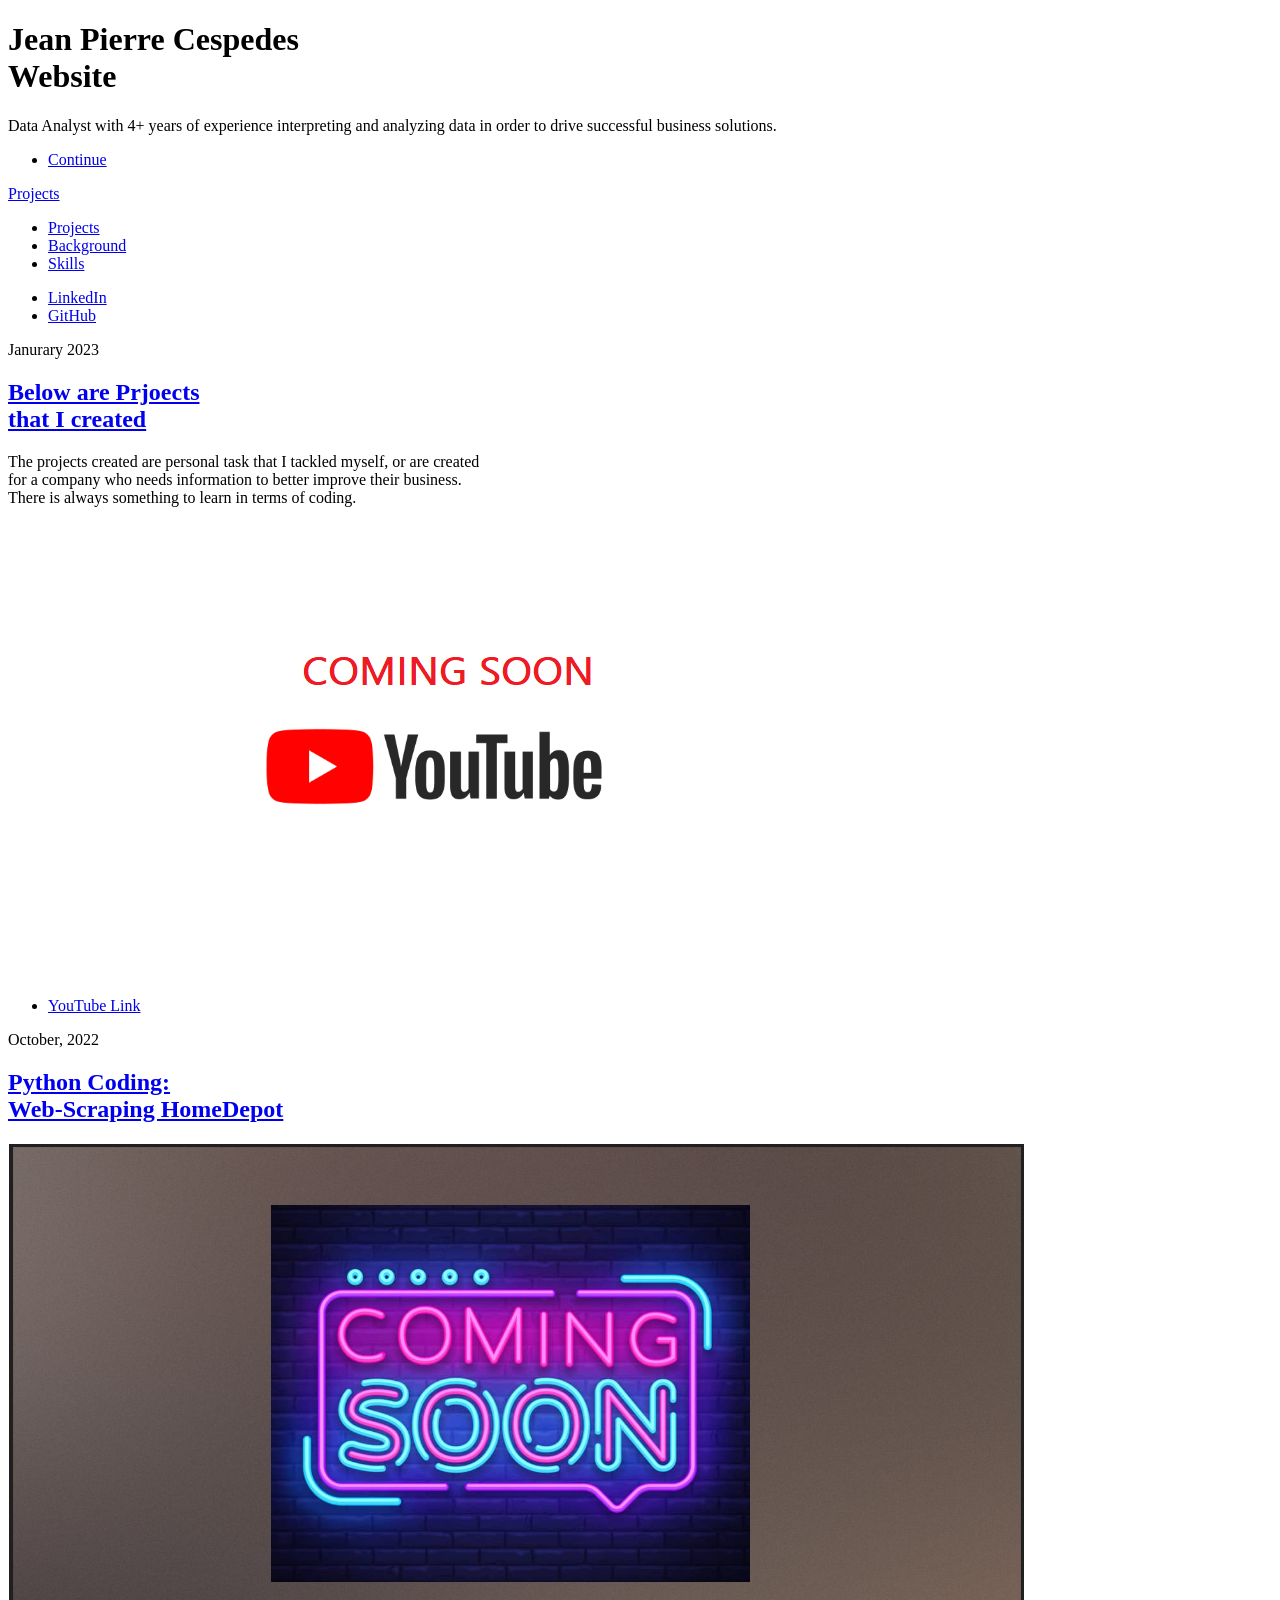
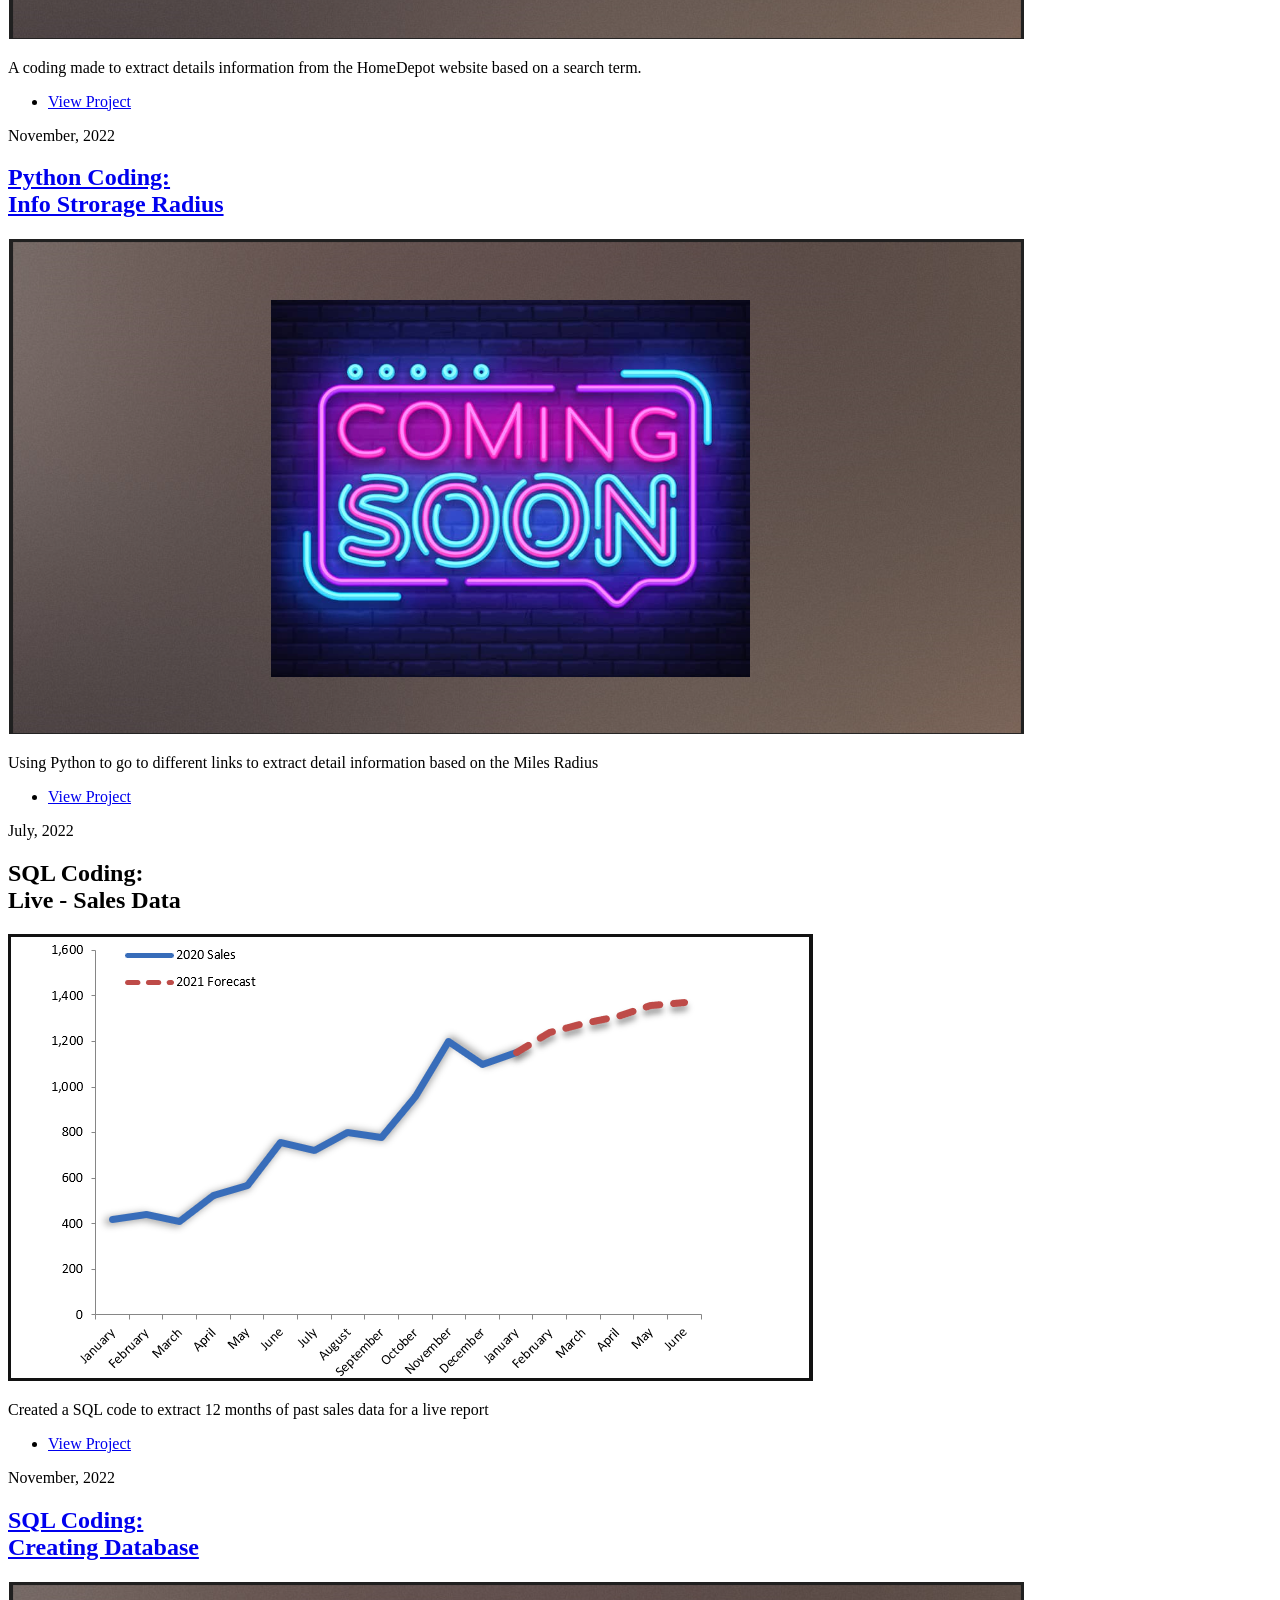
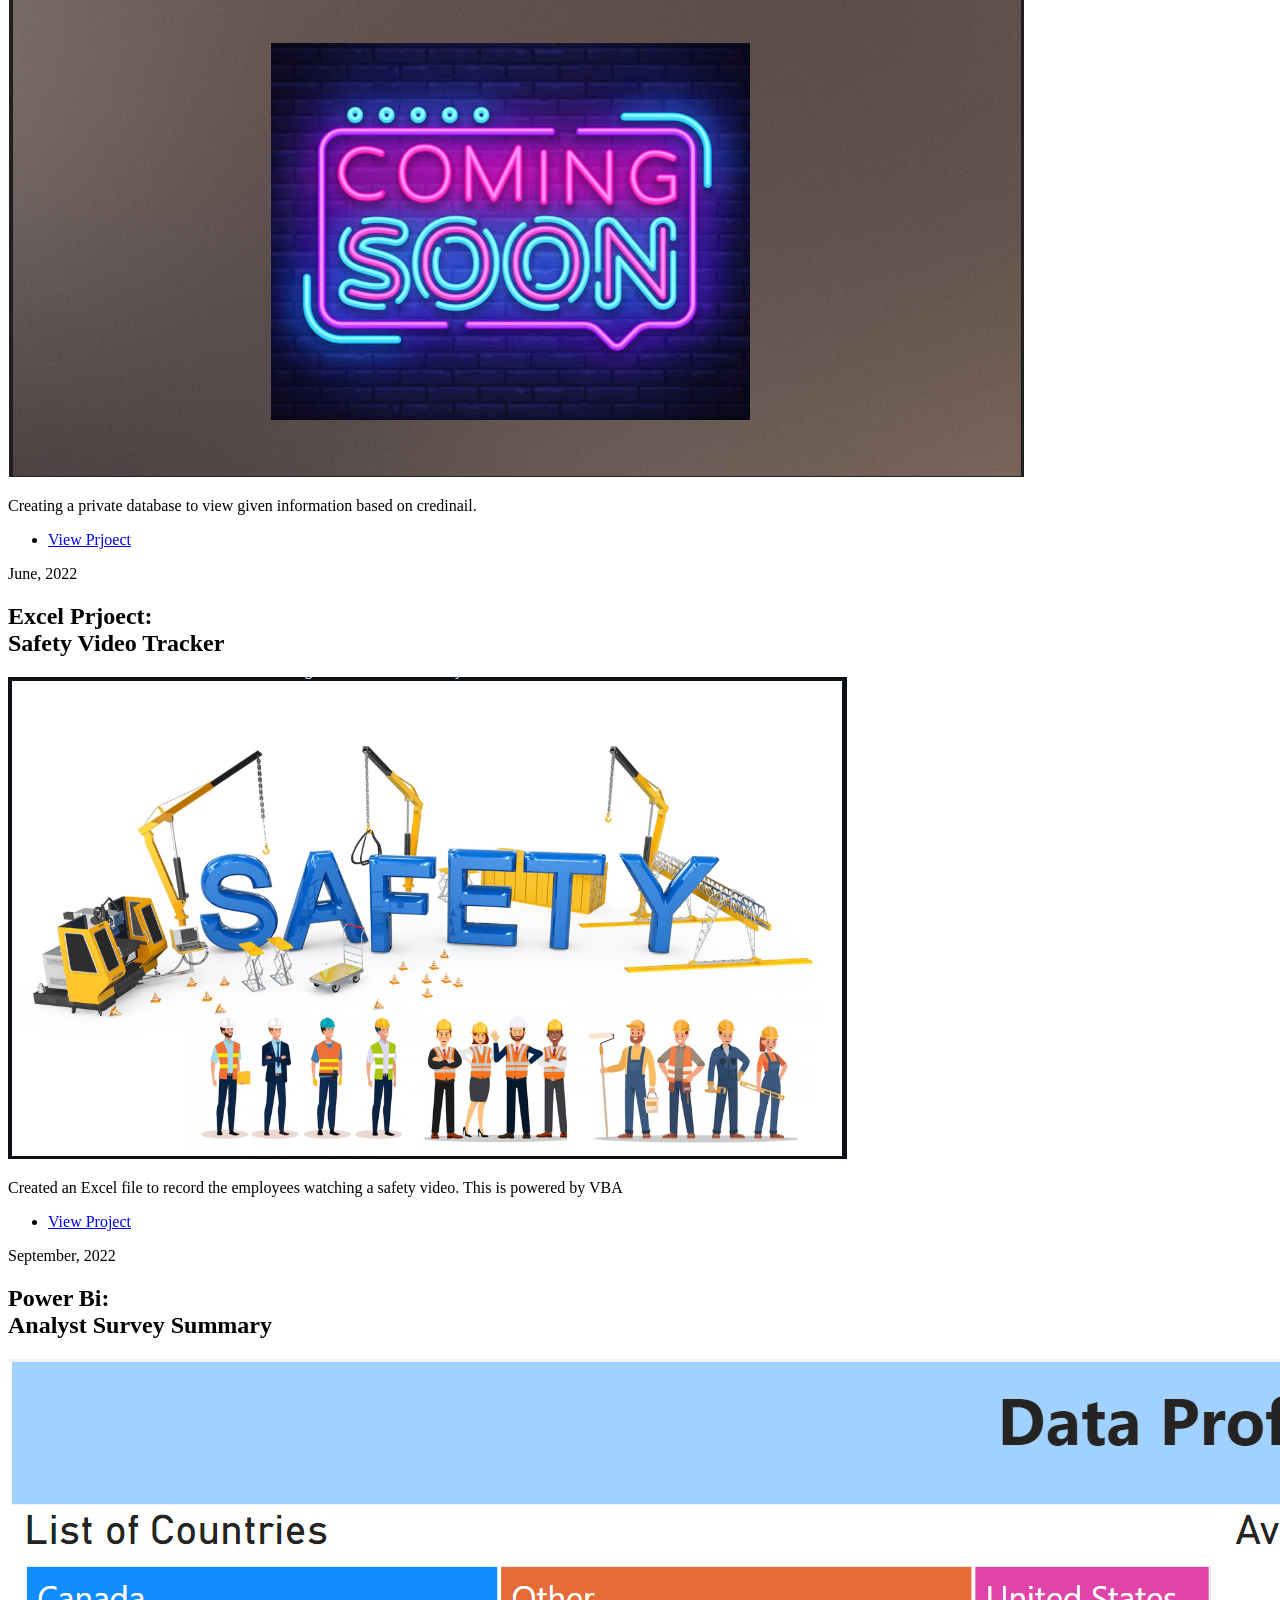
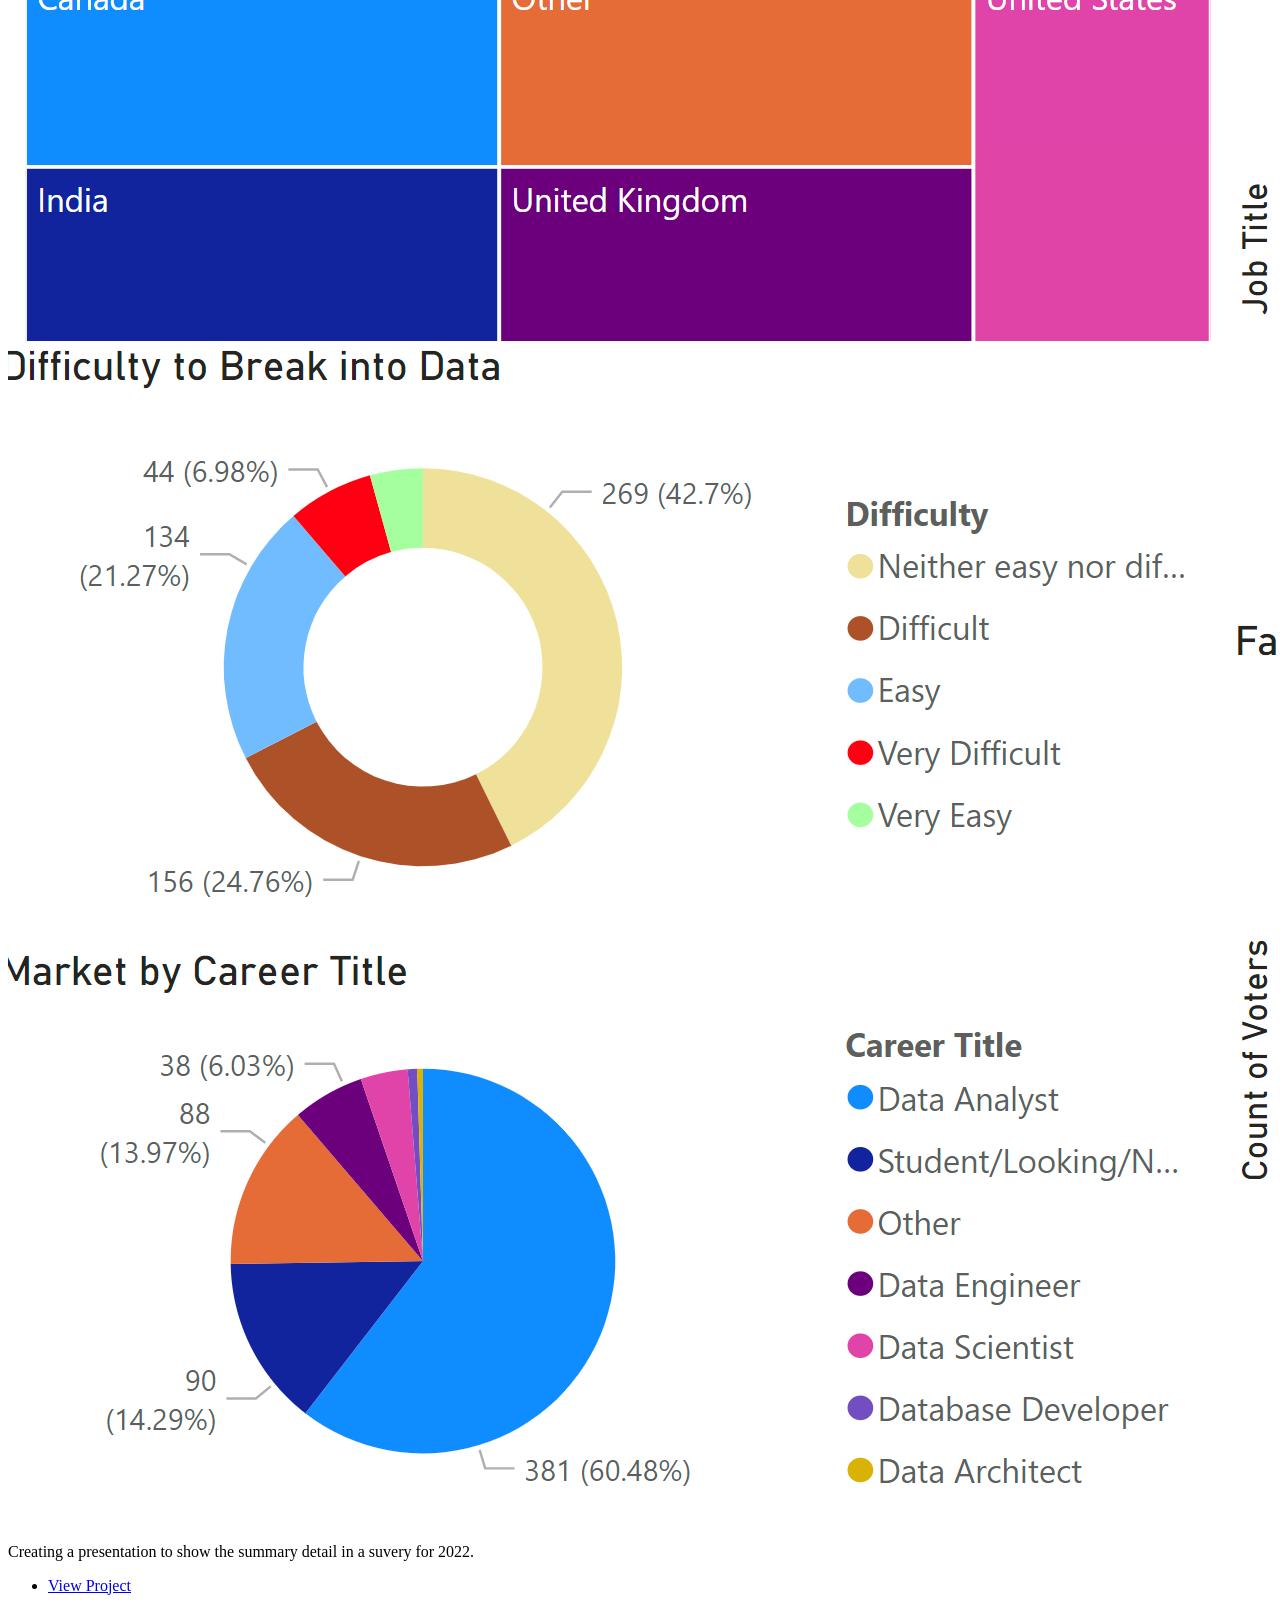
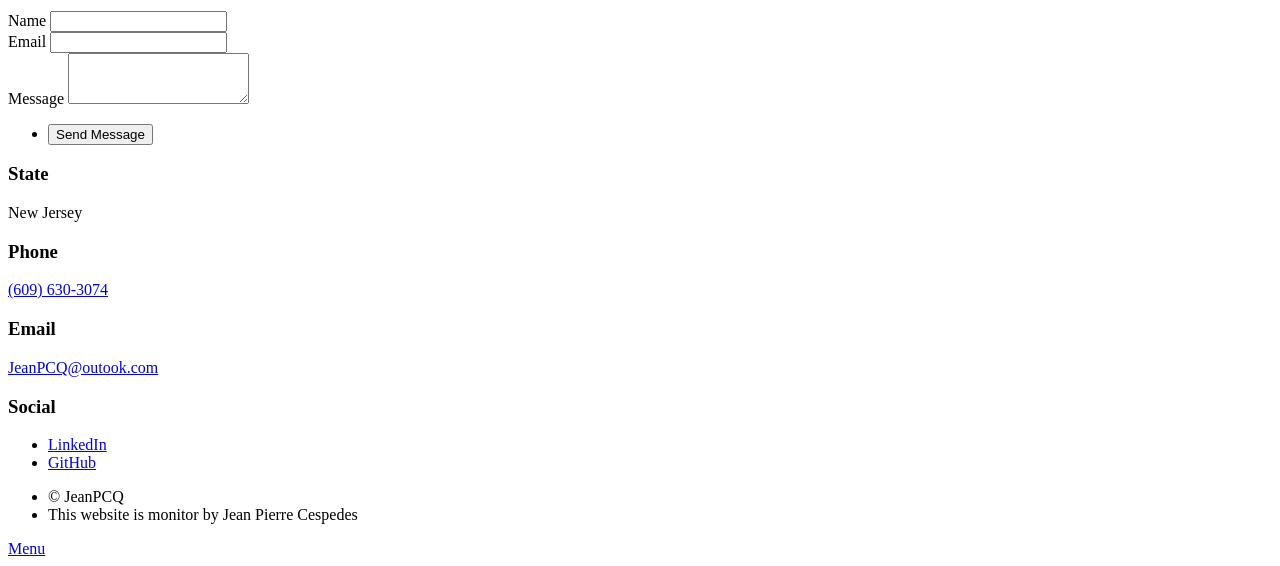
==== index.html @ 5a13d29b "Update" ====
<!DOCTYPE HTML>

<html>
	<head>
		<title> Jean Pierre Cespedes Portfolio</title>
		<meta charset="utf-8" />
		<meta name="viewport" content="width=device-width, initial-scale=1, user-scalable=no" />
		<link rel="stylesheet" href="assets/css/main.css" />
		<noscript><link rel="stylesheet" href="assets/css/noscript.css" /></noscript>
	</head>
	<body class="is-preload">

		<!-- Wrapper -->
			<div id="wrapper" class="fade-in">

				<!-- Intro -->
					<div id="intro">
						<h1>Jean Pierre Cespedes<br />
						Website</h1>
						<p>Data Analyst with 4+ years of experience interpreting and analyzing data in order to drive successful business solutions.</p>
						<ul class="actions">
							<li><a href="#header" class="button icon solid solo fa-arrow-down scrolly">Continue</a></li>
						</ul>
					</div>

				<!-- Header -->
					<header id="header">
						<a href="index.html" class="logo">Projects</a>
					</header>

				<!-- Nav -->
					<nav id="nav">
						<ul class="links">
							<li class="active"><a href="index.html">Projects</a></li>
							<li><a href="generic.html">Background</a></li>
							<li><a href="elements.html">Skills</a></li>
						</ul>
						<ul class="icons">
							<li><a href="https://www.linkedin.com/in/jean-c-959b56139/" class="icon brands alt fa-linkedin"><span class="label">LinkedIn</span></a></li>
							<li><a href="https://github.com/JeanPyerC?tab=repositories" class="icon brands alt fa-github"><span class="label">GitHub</span></a></li>
						</ul>
					</nav>

				<!-- Main -->
					<div id="main">

						<!-- Featured Post -->
							<article class="post featured">
								<header class="major">
									<span class="date">Janurary 2023</span>
									<h2><a href="#">Below are Prjoects<br />
									that I created</a></h2>
									<p>The projects created are personal task that I tackled myself, or are created<br />
									for a company who needs information to better improve their business.<br />
									There is always something to learn in terms of coding.</p>
								</header>
								<a href="#" class="image main"><img src="images/YoutubeLink.png" alt="" /></a>
								<ul class="actions special">
									<li><a href="#" class="button large">YouTube Link</a></li>
								</ul>
							</article>

						<!-- Posts -->
							<section class="posts">
								<article>
									<header>
										<span class="date">October, 2022</span>
										<h2><a href="#">Python Coding:<br />
										Web-Scraping HomeDepot </a></h2>
									</header>
									<a href="#" class="image fit"><img src="images/ComingSoon.png" alt="" /></a>
									<p>A coding made to extract details information from the HomeDepot website based on a search term.</p>
									<ul class="actions special">
										<li><a href="#" class="button">View Project</a></li>
									</ul>
								</article>
								<article>
									<header>
										<span class="date">November, 2022</span>
										<h2><a href="#">Python Coding:<br />
										Info Strorage Radius</a></h2>
									</header>
									<a href="#" class="image fit"><img src="images/ComingSoon.png" alt="" /></a>
									<p>Using Python to go to different links to extract detail information based on the Miles Radius</p>
									<ul class="actions special">
										<li><a href="#" class="button">View Project</a></li>
									</ul>
								</article>
								<article>
									<header>
										<span class="date">July, 2022</span>
										<h2>SQL Coding:<br />
										Live - Sales Data</a></h2>
									</header>
									<a class="image fit"><img src="images/SQLSales.png" alt="" /></a>
									<p>Created a SQL code to extract 12 months of past sales data for a live report</p>
									<ul class="actions special">
										<li><a href="https://github.com/JeanPyerC/Live_Sales_Data" class="button">View Project</a></li>
									</ul>
								</article>
								<article>
									<header>
										<span class="date">November, 2022</span>
										<h2><a href="#">SQL Coding:<br />
										Creating Database</a></h2>
									</header>
									<a href="#" class="image fit"><img src="images/ComingSoon.png" alt="" /></a>
									<p>Creating a private database to view given information based on credinail.</p>
									<ul class="actions special">
										<li><a href="#" class="button">View Prjoect</a></li>
									</ul>
								</article>
								<article>
									<header>
										<span class="date">June, 2022</span>
										<h2>Excel Prjoect:<br />
										Safety Video Tracker</a></h2>
									</header>
									<a class="image fit"><img src="images/ExcelSafetyVideo.png" alt="" /></a>
									<p>Created an Excel file to record the employees watching a safety video. This is powered by VBA</p>
									<ul class="actions special">
										<li><a href="https://github.com/JeanPyerC/Safety_Video_Log" class="button">View Project</a></li>
									</ul>
								</article>
								<article>
									<header>
										<span class="date">September, 2022</span>
										<h2>Power Bi:<br />
										Analyst Survey Summary</a></h2>
									</header>
									<a class="image fit"><img src="images/PowerBi-2022_Survey_Analyst.png" alt="" /></a>
									<p>Creating a presentation to show the summary detail in a suvery for 2022.</p>
									<ul class="actions special">
										<li><a href="https://app.powerbi.com/groups/me/reports/1873a362-6a4c-4ca5-83cc-abce7375c446/ReportSection" class="button">View Project</a></li>
									</ul>
								</article>
							</section>

						<!-- Footer -->
							<!--<footer>
								<div class="pagination">
									<a href="#" class="previous">Prev</a>-->
								<!--	<a href="#" class="page active">1</a>
									<a href="#" class="page">2</a>
									<a href="#" class="page">3</a>
									<span class="extra">&hellip;</span>
									<a href="#" class="page">8</a>
									<a href="#" class="page">9</a>
									<a href="#" class="page">10</a>
									<a href="#" class="next">Next</a>
								</div>
							</footer>

					</div>

				<!-- Footer -->
					<footer id="footer">
						<section>
							<form method="post" action="#">
								<div class="fields">
									<div class="field">
										<label for="name">Name</label>
										<input type="text" name="name" id="name" />
									</div>
									<div class="field">
										<label for="email">Email</label>
										<input type="text" name="email" id="email" />
									</div>
									<div class="field">
										<label for="message">Message</label>
										<textarea name="message" id="message" rows="3"></textarea>
									</div>
								</div>
								<ul class="actions">
									<li><input type="submit" value="Send Message" /></li>
								</ul>
							</form>
						</section>
						<section class="split contact">
							<section class="alt">
								<h3>State</h3>
								<p>New Jersey</p>
							</section>
							<section>
								<h3>Phone</h3>
								<p><a href="#">(609) 630-3074</a></p>
							</section>
							<section>
								<h3>Email</h3>
								<p><a href="#">JeanPCQ@outook.com</a></p>
							</section>
							<section>
								<h3>Social</h3>
								<ul class="icons alt">
									<li><a href="https://www.linkedin.com/in/jean-c-959b56139/" class="icon brands alt fa-linkedin"><span class="label">LinkedIn</span></a></li>
									<li><a href="https://github.com/JeanPyerC?tab=repositories" class="icon brands alt fa-github"><span class="label">GitHub</span></a></li>
								</ul>
							</section>
						</section>
					</footer>

				<!-- Copyright -->
					<div id="copyright">
						<ul><li>&copy; JeanPCQ </li><li> This website is monitor by Jean Pierre Cespedes </a></li></ul>
					</div>

			</div>

		<!-- Scripts -->
			<script src="assets/js/jquery.min.js"></script>
			<script src="assets/js/jquery.scrollex.min.js"></script>
			<script src="assets/js/jquery.scrolly.min.js"></script>
			<script src="assets/js/browser.min.js"></script>
			<script src="assets/js/breakpoints.min.js"></script>
			<script src="assets/js/util.js"></script>
			<script src="assets/js/main.js"></script>

	</body>
</html>
---- assets/css/main.css ----
@import url(fontawesome-all.min.css);
@import url("https://fonts.googleapis.com/css?family=Merriweather:300,700,300italic,700italic|Source+Sans+Pro:900");

/*
	Massively by HTML5 UP
	html5up.net | @ajlkn
	Free for personal and commercial use under the CCA 3.0 license (html5up.net/license)
*/

html, body, div, span, applet, object,
iframe, h1, h2, h3, h4, h5, h6, p, blockquote,
pre, a, abbr, acronym, address, big, cite,
code, del, dfn, em, img, ins, kbd, q, s, samp,
small, strike, strong, sub, sup, tt, var, b,
u, i, center, dl, dt, dd, ol, ul, li, fieldset,
form, label, legend, table, caption, tbody,
tfoot, thead, tr, th, td, article, aside,
canvas, details, embed, figure, figcaption,
footer, header, hgroup, menu, nav, output, ruby,
section, summary, time, mark, audio, video {
	margin: 0;
	padding: 0;
	border: 0;
	font-size: 100%;
	font: inherit;
	vertical-align: baseline;}

article, aside, details, figcaption, figure,
footer, header, hgroup, menu, nav, section {
	display: block;}

body {
	line-height: 1;
}

ol, ul {
	list-style: none;
}

blockquote, q {
	quotes: none;
}

	blockquote:before, blockquote:after, q:before, q:after {
		content: '';
		content: none;
	}

table {
	border-collapse: collapse;
	border-spacing: 0;
}

body {
	-webkit-text-size-adjust: none;
}

mark {
	background-color: transparent;
	color: inherit;
}

input::-moz-focus-inner {
	border: 0;
	padding: 0;
}

input, select, textarea {
	-moz-appearance: none;
	-webkit-appearance: none;
	-ms-appearance: none;
	appearance: none;
}

/* Basic */

	@-ms-viewport {
		width: device-width;
	}

	body {
		-ms-overflow-style: scrollbar;
	}

	@media screen and (max-width: 480px) {

		html, body {
			min-width: 320px;
		}

	}

	html {
		box-sizing: border-box;
	}

	*, *:before, *:after {
		box-sizing: inherit;
	}

	body {
		background-color: #1e252d;
	}

		body.is-preload *, body.is-preload *:before, body.is-preload *:after {
			-moz-animation: none !important;
			-webkit-animation: none !important;
			-ms-animation: none !important;
			animation: none !important;
			-moz-transition: none !important;
			-webkit-transition: none !important;
			-ms-transition: none !important;
			transition: none !important;
		}

/* Type */

	html {
		font-size: 16pt;
	}

		@media screen and (max-width: 1680px) {

			html {
				font-size: 12pt;
			}

		}

		@media screen and (max-width: 1280px) {

			html {
				font-size: 11pt;
			}

		}

		@media screen and (max-width: 360px) {

			html {
				font-size: 10pt;
			}

		}

	body {
		color: #212931;
	}

	body, input, select, textarea {
		font-family: "Merriweather", Georgia, serif;
		font-weight: 300;
		font-size: 1rem;
		line-height: 2.375;
	}

	a {
		-moz-transition: color 0.2s ease-in-out, background-color 0.2s ease-in-out, border-color 0.2s ease-in-out, box-shadow 0.2s ease-in-out;
		-webkit-transition: color 0.2s ease-in-out, background-color 0.2s ease-in-out, border-color 0.2s ease-in-out, box-shadow 0.2s ease-in-out;
		-ms-transition: color 0.2s ease-in-out, background-color 0.2s ease-in-out, border-color 0.2s ease-in-out, box-shadow 0.2s ease-in-out;
		transition: color 0.2s ease-in-out, background-color 0.2s ease-in-out, border-color 0.2s ease-in-out, box-shadow 0.2s ease-in-out;
		border-bottom: dotted 1px;
		text-decoration: none;
	}

		a:hover {
			border-bottom-color: transparent;
		}

	strong, b {
		font-weight: 600;
	}

	em, i {
		font-style: italic;
	}

	p {
		text-align: justify;
		margin: 0 0 2rem 0;
	}

	h1, h2, h3, h4, h5, h6 {
		font-family: "Source Sans Pro", Helvetica, sans-serif;
		font-weight: 900;
		line-height: 1.5;
		letter-spacing: 0.075em;
		text-transform: uppercase;
		margin: 0 0 1rem 0;
	}

		h1 a, h2 a, h3 a, h4 a, h5 a, h6 a {
			border-bottom: 0;
			color: inherit;
			text-decoration: none;
		}

	h1 {
		font-size: 4rem;
		line-height: 1.1;
		margin: 0 0 2rem 0;
	}

	h2 {
		font-size: 1.75rem;
		line-height: 1.3;
		margin: 0 0 1.5rem 0;
	}

	h3 {
		font-size: 1.25rem;
		margin: 0 0 1.5rem 0;
	}

	h4 {
		font-size: 1rem;
	}

	h5 {
		font-size: 0.9rem;
	}

	h6 {
		font-size: 0.8rem;
	}

	sub {
		font-size: 0.8rem;
		position: relative;
		top: 0.5rem;
	}

	sup {
		font-size: 0.8rem;
		position: relative;
		top: -0.5rem;
	}

	blockquote {
		border-left: solid 4px;
		font-style: italic;
		margin: 0 0 2rem 0;
		padding: 0.5rem 0 0.5rem 2rem;
	}

	code {
		border: solid 2px;
		font-family: "Courier New", monospace;
		font-size: 0.9rem;
		margin: 0 0.25rem;
		padding: 0.25rem 0.65rem;
	}

	pre {
		-webkit-overflow-scrolling: touch;
		font-family: "Courier New", monospace;
		font-size: 0.9rem;
		margin: 0 0 2rem 0;
	}

		pre code {
			display: block;
			line-height: 1.75;
			padding: 1rem 1.5rem;
			overflow-x: auto;
		}

	hr {
		border: 0;
		border-bottom: solid 2px;
		margin: 3rem 0;
	}

		hr.major {
			margin: 5rem 0;
		}

	.align-left {
		text-align: left;
	}

	.align-center {
		text-align: center;
	}

	.align-right {
		text-align: right;
	}

	input, select, textarea {
		color: #212931;
	}

	a {
		color: #212931;
		border-bottom-color: rgba(33, 41, 49, 0.5);
	}

		a:hover {
			border-bottom-color: transparent;
			color: #18bfef !important;
		}

	strong, b {
		color: #212931;
	}

	h1, h2, h3, h4, h5, h6 {
		color: #212931;
	}

	blockquote {
		border-left-color: #eeeeee;
	}

	code {
		background: rgba(220, 220, 220, 0.25);
		border-color: #eeeeee;
	}

	hr {
		border-bottom-color: #eeeeee;
	}

/* Row */

	.row {
		display: flex;
		flex-wrap: wrap;
		box-sizing: border-box;
		align-items: stretch;
	}

		.row > * {
			box-sizing: border-box;
		}

		.row.gtr-uniform > * > :last-child {
			margin-bottom: 0;
		}

		.row.aln-left {
			justify-content: flex-start;
		}

		.row.aln-center {
			justify-content: center;
		}

		.row.aln-right {
			justify-content: flex-end;
		}

		.row.aln-top {
			align-items: flex-start;
		}

		.row.aln-middle {
			align-items: center;
		}

		.row.aln-bottom {
			align-items: flex-end;
		}

		.row > .imp {
			order: -1;
		}

		.row > .col-1 {
			width: 8.33333%;
		}

		.row > .off-1 {
			margin-left: 8.33333%;
		}

		.row > .col-2 {
			width: 16.66667%;
		}

		.row > .off-2 {
			margin-left: 16.66667%;
		}

		.row > .col-3 {
			width: 25%;
		}

		.row > .off-3 {
			margin-left: 25%;
		}

		.row > .col-4 {
			width: 33.33333%;
		}

		.row > .off-4 {
			margin-left: 33.33333%;
		}

		.row > .col-5 {
			width: 41.66667%;
		}

		.row > .off-5 {
			margin-left: 41.66667%;
		}

		.row > .col-6 {
			width: 50%;
		}

		.row > .off-6 {
			margin-left: 50%;
		}

		.row > .col-7 {
			width: 58.33333%;
		}

		.row > .off-7 {
			margin-left: 58.33333%;
		}

		.row > .col-8 {
			width: 66.66667%;
		}

		.row > .off-8 {
			margin-left: 66.66667%;
		}

		.row > .col-9 {
			width: 75%;
		}

		.row > .off-9 {
			margin-left: 75%;
		}

		.row > .col-10 {
			width: 83.33333%;
		}

		.row > .off-10 {
			margin-left: 83.33333%;
		}

		.row > .col-11 {
			width: 91.66667%;
		}

		.row > .off-11 {
			margin-left: 91.66667%;
		}

		.row > .col-12 {
			width: 100%;
		}

		.row > .off-12 {
			margin-left: 100%;
		}

		.row.gtr-0 {
			margin-top: 0;
			margin-left: 0rem;
		}

			.row.gtr-0 > * {
				padding: 0 0 0 0rem;
			}

			.row.gtr-0.gtr-uniform {
				margin-top: 0rem;
			}

				.row.gtr-0.gtr-uniform > * {
					padding-top: 0rem;
				}

		.row.gtr-25 {
			margin-top: 0;
			margin-left: -0.375rem;
		}

			.row.gtr-25 > * {
				padding: 0 0 0 0.375rem;
			}

			.row.gtr-25.gtr-uniform {
				margin-top: -0.375rem;
			}

				.row.gtr-25.gtr-uniform > * {
					padding-top: 0.375rem;
				}

		.row.gtr-50 {
			margin-top: 0;
			margin-left: -0.75rem;
		}

			.row.gtr-50 > * {
				padding: 0 0 0 0.75rem;
			}

			.row.gtr-50.gtr-uniform {
				margin-top: -0.75rem;
			}

				.row.gtr-50.gtr-uniform > * {
					padding-top: 0.75rem;
				}

		.row {
			margin-top: 0;
			margin-left: -1.5rem;
		}

			.row > * {
				padding: 0 0 0 1.5rem;
			}

			.row.gtr-uniform {
				margin-top: -1.5rem;
			}

				.row.gtr-uniform > * {
					padding-top: 1.5rem;
				}

		.row.gtr-150 {
			margin-top: 0;
			margin-left: -2.25rem;
		}

			.row.gtr-150 > * {
				padding: 0 0 0 2.25rem;
			}

			.row.gtr-150.gtr-uniform {
				margin-top: -2.25rem;
			}

				.row.gtr-150.gtr-uniform > * {
					padding-top: 2.25rem;
				}

		.row.gtr-200 {
			margin-top: 0;
			margin-left: -3rem;
		}

			.row.gtr-200 > * {
				padding: 0 0 0 3rem;
			}

			.row.gtr-200.gtr-uniform {
				margin-top: -3rem;
			}

				.row.gtr-200.gtr-uniform > * {
					padding-top: 3rem;
				}

		@media screen and (max-width: 1680px) {

			.row {
				display: flex;
				flex-wrap: wrap;
				box-sizing: border-box;
				align-items: stretch;
			}

				.row > * {
					box-sizing: border-box;
				}

				.row.gtr-uniform > * > :last-child {
					margin-bottom: 0;
				}

				.row.aln-left {
					justify-content: flex-start;
				}

				.row.aln-center {
					justify-content: center;
				}

				.row.aln-right {
					justify-content: flex-end;
				}

				.row.aln-top {
					align-items: flex-start;
				}

				.row.aln-middle {
					align-items: center;
				}

				.row.aln-bottom {
					align-items: flex-end;
				}

				.row > .imp-xlarge {
					order: -1;
				}

				.row > .col-1-xlarge {
					width: 8.33333%;
				}

				.row > .off-1-xlarge {
					margin-left: 8.33333%;
				}

				.row > .col-2-xlarge {
					width: 16.66667%;
				}

				.row > .off-2-xlarge {
					margin-left: 16.66667%;
				}

				.row > .col-3-xlarge {
					width: 25%;
				}

				.row > .off-3-xlarge {
					margin-left: 25%;
				}

				.row > .col-4-xlarge {
					width: 33.33333%;
				}

				.row > .off-4-xlarge {
					margin-left: 33.33333%;
				}

				.row > .col-5-xlarge {
					width: 41.66667%;
				}

				.row > .off-5-xlarge {
					margin-left: 41.66667%;
				}

				.row > .col-6-xlarge {
					width: 50%;
				}

				.row > .off-6-xlarge {
					margin-left: 50%;
				}

				.row > .col-7-xlarge {
					width: 58.33333%;
				}

				.row > .off-7-xlarge {
					margin-left: 58.33333%;
				}

				.row > .col-8-xlarge {
					width: 66.66667%;
				}

				.row > .off-8-xlarge {
					margin-left: 66.66667%;
				}

				.row > .col-9-xlarge {
					width: 75%;
				}

				.row > .off-9-xlarge {
					margin-left: 75%;
				}

				.row > .col-10-xlarge {
					width: 83.33333%;
				}

				.row > .off-10-xlarge {
					margin-left: 83.33333%;
				}

				.row > .col-11-xlarge {
					width: 91.66667%;
				}

				.row > .off-11-xlarge {
					margin-left: 91.66667%;
				}

				.row > .col-12-xlarge {
					width: 100%;
				}

				.row > .off-12-xlarge {
					margin-left: 100%;
				}

				.row.gtr-0 {
					margin-top: 0;
					margin-left: 0rem;
				}

					.row.gtr-0 > * {
						padding: 0 0 0 0rem;
					}

					.row.gtr-0.gtr-uniform {
						margin-top: 0rem;
					}

						.row.gtr-0.gtr-uniform > * {
							padding-top: 0rem;
						}

				.row.gtr-25 {
					margin-top: 0;
					margin-left: -0.375rem;
				}

					.row.gtr-25 > * {
						padding: 0 0 0 0.375rem;
					}

					.row.gtr-25.gtr-uniform {
						margin-top: -0.375rem;
					}

						.row.gtr-25.gtr-uniform > * {
							padding-top: 0.375rem;
						}

				.row.gtr-50 {
					margin-top: 0;
					margin-left: -0.75rem;
				}

					.row.gtr-50 > * {
						padding: 0 0 0 0.75rem;
					}

					.row.gtr-50.gtr-uniform {
						margin-top: -0.75rem;
					}

						.row.gtr-50.gtr-uniform > * {
							padding-top: 0.75rem;
						}

				.row {
					margin-top: 0;
					margin-left: -1.5rem;
				}

					.row > * {
						padding: 0 0 0 1.5rem;
					}

					.row.gtr-uniform {
						margin-top: -1.5rem;
					}

						.row.gtr-uniform > * {
							padding-top: 1.5rem;
						}

				.row.gtr-150 {
					margin-top: 0;
					margin-left: -2.25rem;
				}

					.row.gtr-150 > * {
						padding: 0 0 0 2.25rem;
					}

					.row.gtr-150.gtr-uniform {
						margin-top: -2.25rem;
					}

						.row.gtr-150.gtr-uniform > * {
							padding-top: 2.25rem;
						}

				.row.gtr-200 {
					margin-top: 0;
					margin-left: -3rem;
				}

					.row.gtr-200 > * {
						padding: 0 0 0 3rem;
					}

					.row.gtr-200.gtr-uniform {
						margin-top: -3rem;
					}

						.row.gtr-200.gtr-uniform > * {
							padding-top: 3rem;
						}

		}

		@media screen and (max-width: 1280px) {

			.row {
				display: flex;
				flex-wrap: wrap;
				box-sizing: border-box;
				align-items: stretch;
			}

				.row > * {
					box-sizing: border-box;
				}

				.row.gtr-uniform > * > :last-child {
					margin-bottom: 0;
				}

				.row.aln-left {
					justify-content: flex-start;
				}

				.row.aln-center {
					justify-content: center;
				}

				.row.aln-right {
					justify-content: flex-end;
				}

				.row.aln-top {
					align-items: flex-start;
				}

				.row.aln-middle {
					align-items: center;
				}

				.row.aln-bottom {
					align-items: flex-end;
				}

				.row > .imp-large {
					order: -1;
				}

				.row > .col-1-large {
					width: 8.33333%;
				}

				.row > .off-1-large {
					margin-left: 8.33333%;
				}

				.row > .col-2-large {
					width: 16.66667%;
				}

				.row > .off-2-large {
					margin-left: 16.66667%;
				}

				.row > .col-3-large {
					width: 25%;
				}

				.row > .off-3-large {
					margin-left: 25%;
				}

				.row > .col-4-large {
					width: 33.33333%;
				}

				.row > .off-4-large {
					margin-left: 33.33333%;
				}

				.row > .col-5-large {
					width: 41.66667%;
				}

				.row > .off-5-large {
					margin-left: 41.66667%;
				}

				.row > .col-6-large {
					width: 50%;
				}

				.row > .off-6-large {
					margin-left: 50%;
				}

				.row > .col-7-large {
					width: 58.33333%;
				}

				.row > .off-7-large {
					margin-left: 58.33333%;
				}

				.row > .col-8-large {
					width: 66.66667%;
				}

				.row > .off-8-large {
					margin-left: 66.66667%;
				}

				.row > .col-9-large {
					width: 75%;
				}

				.row > .off-9-large {
					margin-left: 75%;
				}

				.row > .col-10-large {
					width: 83.33333%;
				}

				.row > .off-10-large {
					margin-left: 83.33333%;
				}

				.row > .col-11-large {
					width: 91.66667%;
				}

				.row > .off-11-large {
					margin-left: 91.66667%;
				}

				.row > .col-12-large {
					width: 100%;
				}

				.row > .off-12-large {
					margin-left: 100%;
				}

				.row.gtr-0 {
					margin-top: 0;
					margin-left: 0rem;
				}

					.row.gtr-0 > * {
						padding: 0 0 0 0rem;
					}

					.row.gtr-0.gtr-uniform {
						margin-top: 0rem;
					}

						.row.gtr-0.gtr-uniform > * {
							padding-top: 0rem;
						}

				.row.gtr-25 {
					margin-top: 0;
					margin-left: -0.375rem;
				}

					.row.gtr-25 > * {
						padding: 0 0 0 0.375rem;
					}

					.row.gtr-25.gtr-uniform {
						margin-top: -0.375rem;
					}

						.row.gtr-25.gtr-uniform > * {
							padding-top: 0.375rem;
						}

				.row.gtr-50 {
					margin-top: 0;
					margin-left: -0.75rem;
				}

					.row.gtr-50 > * {
						padding: 0 0 0 0.75rem;
					}

					.row.gtr-50.gtr-uniform {
						margin-top: -0.75rem;
					}

						.row.gtr-50.gtr-uniform > * {
							padding-top: 0.75rem;
						}

				.row {
					margin-top: 0;
					margin-left: -1.5rem;
				}

					.row > * {
						padding: 0 0 0 1.5rem;
					}

					.row.gtr-uniform {
						margin-top: -1.5rem;
					}

						.row.gtr-uniform > * {
							padding-top: 1.5rem;
						}

				.row.gtr-150 {
					margin-top: 0;
					margin-left: -2.25rem;
				}

					.row.gtr-150 > * {
						padding: 0 0 0 2.25rem;
					}

					.row.gtr-150.gtr-uniform {
						margin-top: -2.25rem;
					}

						.row.gtr-150.gtr-uniform > * {
							padding-top: 2.25rem;
						}

				.row.gtr-200 {
					margin-top: 0;
					margin-left: -3rem;
				}

					.row.gtr-200 > * {
						padding: 0 0 0 3rem;
					}

					.row.gtr-200.gtr-uniform {
						margin-top: -3rem;
					}

						.row.gtr-200.gtr-uniform > * {
							padding-top: 3rem;
						}

		}

		@media screen and (max-width: 980px) {

			.row {
				display: flex;
				flex-wrap: wrap;
				box-sizing: border-box;
				align-items: stretch;
			}

				.row > * {
					box-sizing: border-box;
				}

				.row.gtr-uniform > * > :last-child {
					margin-bottom: 0;
				}

				.row.aln-left {
					justify-content: flex-start;
				}

				.row.aln-center {
					justify-content: center;
				}

				.row.aln-right {
					justify-content: flex-end;
				}

				.row.aln-top {
					align-items: flex-start;
				}

				.row.aln-middle {
					align-items: center;
				}

				.row.aln-bottom {
					align-items: flex-end;
				}

				.row > .imp-medium {
					order: -1;
				}

				.row > .col-1-medium {
					width: 8.33333%;
				}

				.row > .off-1-medium {
					margin-left: 8.33333%;
				}

				.row > .col-2-medium {
					width: 16.66667%;
				}

				.row > .off-2-medium {
					margin-left: 16.66667%;
				}

				.row > .col-3-medium {
					width: 25%;
				}

				.row > .off-3-medium {
					margin-left: 25%;
				}

				.row > .col-4-medium {
					width: 33.33333%;
				}

				.row > .off-4-medium {
					margin-left: 33.33333%;
				}

				.row > .col-5-medium {
					width: 41.66667%;
				}

				.row > .off-5-medium {
					margin-left: 41.66667%;
				}

				.row > .col-6-medium {
					width: 50%;
				}

				.row > .off-6-medium {
					margin-left: 50%;
				}

				.row > .col-7-medium {
					width: 58.33333%;
				}

				.row > .off-7-medium {
					margin-left: 58.33333%;
				}

				.row > .col-8-medium {
					width: 66.66667%;
				}

				.row > .off-8-medium {
					margin-left: 66.66667%;
				}

				.row > .col-9-medium {
					width: 75%;
				}

				.row > .off-9-medium {
					margin-left: 75%;
				}

				.row > .col-10-medium {
					width: 83.33333%;
				}

				.row > .off-10-medium {
					margin-left: 83.33333%;
				}

				.row > .col-11-medium {
					width: 91.66667%;
				}

				.row > .off-11-medium {
					margin-left: 91.66667%;
				}

				.row > .col-12-medium {
					width: 100%;
				}

				.row > .off-12-medium {
					margin-left: 100%;
				}

				.row.gtr-0 {
					margin-top: 0;
					margin-left: 0rem;
				}

					.row.gtr-0 > * {
						padding: 0 0 0 0rem;
					}

					.row.gtr-0.gtr-uniform {
						margin-top: 0rem;
					}

						.row.gtr-0.gtr-uniform > * {
							padding-top: 0rem;
						}

				.row.gtr-25 {
					margin-top: 0;
					margin-left: -0.375rem;
				}

					.row.gtr-25 > * {
						padding: 0 0 0 0.375rem;
					}

					.row.gtr-25.gtr-uniform {
						margin-top: -0.375rem;
					}

						.row.gtr-25.gtr-uniform > * {
							padding-top: 0.375rem;
						}

				.row.gtr-50 {
					margin-top: 0;
					margin-left: -0.75rem;
				}

					.row.gtr-50 > * {
						padding: 0 0 0 0.75rem;
					}

					.row.gtr-50.gtr-uniform {
						margin-top: -0.75rem;
					}

						.row.gtr-50.gtr-uniform > * {
							padding-top: 0.75rem;
						}

				.row {
					margin-top: 0;
					margin-left: -1.5rem;
				}

					.row > * {
						padding: 0 0 0 1.5rem;
					}

					.row.gtr-uniform {
						margin-top: -1.5rem;
					}

						.row.gtr-uniform > * {
							padding-top: 1.5rem;
						}

				.row.gtr-150 {
					margin-top: 0;
					margin-left: -2.25rem;
				}

					.row.gtr-150 > * {
						padding: 0 0 0 2.25rem;
					}

					.row.gtr-150.gtr-uniform {
						margin-top: -2.25rem;
					}

						.row.gtr-150.gtr-uniform > * {
							padding-top: 2.25rem;
						}

				.row.gtr-200 {
					margin-top: 0;
					margin-left: -3rem;
				}

					.row.gtr-200 > * {
						padding: 0 0 0 3rem;
					}

					.row.gtr-200.gtr-uniform {
						margin-top: -3rem;
					}

						.row.gtr-200.gtr-uniform > * {
							padding-top: 3rem;
						}

		}

		@media screen and (max-width: 736px) {

			.row {
				display: flex;
				flex-wrap: wrap;
				box-sizing: border-box;
				align-items: stretch;
			}

				.row > * {
					box-sizing: border-box;
				}

				.row.gtr-uniform > * > :last-child {
					margin-bottom: 0;
				}

				.row.aln-left {
					justify-content: flex-start;
				}

				.row.aln-center {
					justify-content: center;
				}

				.row.aln-right {
					justify-content: flex-end;
				}

				.row.aln-top {
					align-items: flex-start;
				}

				.row.aln-middle {
					align-items: center;
				}

				.row.aln-bottom {
					align-items: flex-end;
				}

				.row > .imp-small {
					order: -1;
				}

				.row > .col-1-small {
					width: 8.33333%;
				}

				.row > .off-1-small {
					margin-left: 8.33333%;
				}

				.row > .col-2-small {
					width: 16.66667%;
				}

				.row > .off-2-small {
					margin-left: 16.66667%;
				}

				.row > .col-3-small {
					width: 25%;
				}

				.row > .off-3-small {
					margin-left: 25%;
				}

				.row > .col-4-small {
					width: 33.33333%;
				}

				.row > .off-4-small {
					margin-left: 33.33333%;
				}

				.row > .col-5-small {
					width: 41.66667%;
				}

				.row > .off-5-small {
					margin-left: 41.66667%;
				}

				.row > .col-6-small {
					width: 50%;
				}

				.row > .off-6-small {
					margin-left: 50%;
				}

				.row > .col-7-small {
					width: 58.33333%;
				}

				.row > .off-7-small {
					margin-left: 58.33333%;
				}

				.row > .col-8-small {
					width: 66.66667%;
				}

				.row > .off-8-small {
					margin-left: 66.66667%;
				}

				.row > .col-9-small {
					width: 75%;
				}

				.row > .off-9-small {
					margin-left: 75%;
				}

				.row > .col-10-small {
					width: 83.33333%;
				}

				.row > .off-10-small {
					margin-left: 83.33333%;
				}

				.row > .col-11-small {
					width: 91.66667%;
				}

				.row > .off-11-small {
					margin-left: 91.66667%;
				}

				.row > .col-12-small {
					width: 100%;
				}

				.row > .off-12-small {
					margin-left: 100%;
				}

				.row.gtr-0 {
					margin-top: 0;
					margin-left: 0rem;
				}

					.row.gtr-0 > * {
						padding: 0 0 0 0rem;
					}

					.row.gtr-0.gtr-uniform {
						margin-top: 0rem;
					}

						.row.gtr-0.gtr-uniform > * {
							padding-top: 0rem;
						}

				.row.gtr-25 {
					margin-top: 0;
					margin-left: -0.375rem;
				}

					.row.gtr-25 > * {
						padding: 0 0 0 0.375rem;
					}

					.row.gtr-25.gtr-uniform {
						margin-top: -0.375rem;
					}

						.row.gtr-25.gtr-uniform > * {
							padding-top: 0.375rem;
						}

				.row.gtr-50 {
					margin-top: 0;
					margin-left: -0.75rem;
				}

					.row.gtr-50 > * {
						padding: 0 0 0 0.75rem;
					}

					.row.gtr-50.gtr-uniform {
						margin-top: -0.75rem;
					}

						.row.gtr-50.gtr-uniform > * {
							padding-top: 0.75rem;
						}

				.row {
					margin-top: 0;
					margin-left: -1.5rem;
				}

					.row > * {
						padding: 0 0 0 1.5rem;
					}

					.row.gtr-uniform {
						margin-top: -1.5rem;
					}

						.row.gtr-uniform > * {
							padding-top: 1.5rem;
						}

				.row.gtr-150 {
					margin-top: 0;
					margin-left: -2.25rem;
				}

					.row.gtr-150 > * {
						padding: 0 0 0 2.25rem;
					}

					.row.gtr-150.gtr-uniform {
						margin-top: -2.25rem;
					}

						.row.gtr-150.gtr-uniform > * {
							padding-top: 2.25rem;
						}

				.row.gtr-200 {
					margin-top: 0;
					margin-left: -3rem;
				}

					.row.gtr-200 > * {
						padding: 0 0 0 3rem;
					}

					.row.gtr-200.gtr-uniform {
						margin-top: -3rem;
					}

						.row.gtr-200.gtr-uniform > * {
							padding-top: 3rem;
						}

		}

		@media screen and (max-width: 480px) {

			.row {
				display: flex;
				flex-wrap: wrap;
				box-sizing: border-box;
				align-items: stretch;
			}

				.row > * {
					box-sizing: border-box;
				}

				.row.gtr-uniform > * > :last-child {
					margin-bottom: 0;
				}

				.row.aln-left {
					justify-content: flex-start;
				}

				.row.aln-center {
					justify-content: center;
				}

				.row.aln-right {
					justify-content: flex-end;
				}

				.row.aln-top {
					align-items: flex-start;
				}

				.row.aln-middle {
					align-items: center;
				}

				.row.aln-bottom {
					align-items: flex-end;
				}

				.row > .imp-xsmall {
					order: -1;
				}

				.row > .col-1-xsmall {
					width: 8.33333%;
				}

				.row > .off-1-xsmall {
					margin-left: 8.33333%;
				}

				.row > .col-2-xsmall {
					width: 16.66667%;
				}

				.row > .off-2-xsmall {
					margin-left: 16.66667%;
				}

				.row > .col-3-xsmall {
					width: 25%;
				}

				.row > .off-3-xsmall {
					margin-left: 25%;
				}

				.row > .col-4-xsmall {
					width: 33.33333%;
				}

				.row > .off-4-xsmall {
					margin-left: 33.33333%;
				}

				.row > .col-5-xsmall {
					width: 41.66667%;
				}

				.row > .off-5-xsmall {
					margin-left: 41.66667%;
				}

				.row > .col-6-xsmall {
					width: 50%;
				}

				.row > .off-6-xsmall {
					margin-left: 50%;
				}

				.row > .col-7-xsmall {
					width: 58.33333%;
				}

				.row > .off-7-xsmall {
					margin-left: 58.33333%;
				}

				.row > .col-8-xsmall {
					width: 66.66667%;
				}

				.row > .off-8-xsmall {
					margin-left: 66.66667%;
				}

				.row > .col-9-xsmall {
					width: 75%;
				}

				.row > .off-9-xsmall {
					margin-left: 75%;
				}

				.row > .col-10-xsmall {
					width: 83.33333%;
				}

				.row > .off-10-xsmall {
					margin-left: 83.33333%;
				}

				.row > .col-11-xsmall {
					width: 91.66667%;
				}

				.row > .off-11-xsmall {
					margin-left: 91.66667%;
				}

				.row > .col-12-xsmall {
					width: 100%;
				}

				.row > .off-12-xsmall {
					margin-left: 100%;
				}

				.row.gtr-0 {
					margin-top: 0;
					margin-left: 0rem;
				}

					.row.gtr-0 > * {
						padding: 0 0 0 0rem;
					}

					.row.gtr-0.gtr-uniform {
						margin-top: 0rem;
					}

						.row.gtr-0.gtr-uniform > * {
							padding-top: 0rem;
						}

				.row.gtr-25 {
					margin-top: 0;
					margin-left: -0.375rem;
				}

					.row.gtr-25 > * {
						padding: 0 0 0 0.375rem;
					}

					.row.gtr-25.gtr-uniform {
						margin-top: -0.375rem;
					}

						.row.gtr-25.gtr-uniform > * {
							padding-top: 0.375rem;
						}

				.row.gtr-50 {
					margin-top: 0;
					margin-left: -0.75rem;
				}

					.row.gtr-50 > * {
						padding: 0 0 0 0.75rem;
					}

					.row.gtr-50.gtr-uniform {
						margin-top: -0.75rem;
					}

						.row.gtr-50.gtr-uniform > * {
							padding-top: 0.75rem;
						}

				.row {
					margin-top: 0;
					margin-left: -1.5rem;
				}

					.row > * {
						padding: 0 0 0 1.5rem;
					}

					.row.gtr-uniform {
						margin-top: -1.5rem;
					}

						.row.gtr-uniform > * {
							padding-top: 1.5rem;
						}

				.row.gtr-150 {
					margin-top: 0;
					margin-left: -2.25rem;
				}

					.row.gtr-150 > * {
						padding: 0 0 0 2.25rem;
					}

					.row.gtr-150.gtr-uniform {
						margin-top: -2.25rem;
					}

						.row.gtr-150.gtr-uniform > * {
							padding-top: 2.25rem;
						}

				.row.gtr-200 {
					margin-top: 0;
					margin-left: -3rem;
				}

					.row.gtr-200 > * {
						padding: 0 0 0 3rem;
					}

					.row.gtr-200.gtr-uniform {
						margin-top: -3rem;
					}

						.row.gtr-200.gtr-uniform > * {
							padding-top: 3rem;
						}

		}

		@media screen and (max-width: 360px) {

			.row {
				display: flex;
				flex-wrap: wrap;
				box-sizing: border-box;
				align-items: stretch;
			}

				.row > * {
					box-sizing: border-box;
				}

				.row.gtr-uniform > * > :last-child {
					margin-bottom: 0;
				}

				.row.aln-left {
					justify-content: flex-start;
				}

				.row.aln-center {
					justify-content: center;
				}

				.row.aln-right {
					justify-content: flex-end;
				}

				.row.aln-top {
					align-items: flex-start;
				}

				.row.aln-middle {
					align-items: center;
				}

				.row.aln-bottom {
					align-items: flex-end;
				}

				.row > .imp-xxsmall {
					order: -1;
				}

				.row > .col-1-xxsmall {
					width: 8.33333%;
				}

				.row > .off-1-xxsmall {
					margin-left: 8.33333%;
				}

				.row > .col-2-xxsmall {
					width: 16.66667%;
				}

				.row > .off-2-xxsmall {
					margin-left: 16.66667%;
				}

				.row > .col-3-xxsmall {
					width: 25%;
				}

				.row > .off-3-xxsmall {
					margin-left: 25%;
				}

				.row > .col-4-xxsmall {
					width: 33.33333%;
				}

				.row > .off-4-xxsmall {
					margin-left: 33.33333%;
				}

				.row > .col-5-xxsmall {
					width: 41.66667%;
				}

				.row > .off-5-xxsmall {
					margin-left: 41.66667%;
				}

				.row > .col-6-xxsmall {
					width: 50%;
				}

				.row > .off-6-xxsmall {
					margin-left: 50%;
				}

				.row > .col-7-xxsmall {
					width: 58.33333%;
				}

				.row > .off-7-xxsmall {
					margin-left: 58.33333%;
				}

				.row > .col-8-xxsmall {
					width: 66.66667%;
				}

				.row > .off-8-xxsmall {
					margin-left: 66.66667%;
				}

				.row > .col-9-xxsmall {
					width: 75%;
				}

				.row > .off-9-xxsmall {
					margin-left: 75%;
				}

				.row > .col-10-xxsmall {
					width: 83.33333%;
				}

				.row > .off-10-xxsmall {
					margin-left: 83.33333%;
				}

				.row > .col-11-xxsmall {
					width: 91.66667%;
				}

				.row > .off-11-xxsmall {
					margin-left: 91.66667%;
				}

				.row > .col-12-xxsmall {
					width: 100%;
				}

				.row > .off-12-xxsmall {
					margin-left: 100%;
				}

				.row.gtr-0 {
					margin-top: 0;
					margin-left: 0rem;
				}

					.row.gtr-0 > * {
						padding: 0 0 0 0rem;
					}

					.row.gtr-0.gtr-uniform {
						margin-top: 0rem;
					}

						.row.gtr-0.gtr-uniform > * {
							padding-top: 0rem;
						}

				.row.gtr-25 {
					margin-top: 0;
					margin-left: -0.375rem;
				}

					.row.gtr-25 > * {
						padding: 0 0 0 0.375rem;
					}

					.row.gtr-25.gtr-uniform {
						margin-top: -0.375rem;
					}

						.row.gtr-25.gtr-uniform > * {
							padding-top: 0.375rem;
						}

				.row.gtr-50 {
					margin-top: 0;
					margin-left: -0.75rem;
				}

					.row.gtr-50 > * {
						padding: 0 0 0 0.75rem;
					}

					.row.gtr-50.gtr-uniform {
						margin-top: -0.75rem;
					}

						.row.gtr-50.gtr-uniform > * {
							padding-top: 0.75rem;
						}

				.row {
					margin-top: 0;
					margin-left: -1.5rem;
				}

					.row > * {
						padding: 0 0 0 1.5rem;
					}

					.row.gtr-uniform {
						margin-top: -1.5rem;
					}

						.row.gtr-uniform > * {
							padding-top: 1.5rem;
						}

				.row.gtr-150 {
					margin-top: 0;
					margin-left: -2.25rem;
				}

					.row.gtr-150 > * {
						padding: 0 0 0 2.25rem;
					}

					.row.gtr-150.gtr-uniform {
						margin-top: -2.25rem;
					}

						.row.gtr-150.gtr-uniform > * {
							padding-top: 2.25rem;
						}

				.row.gtr-200 {
					margin-top: 0;
					margin-left: -3rem;
				}

					.row.gtr-200 > * {
						padding: 0 0 0 3rem;
					}

					.row.gtr-200.gtr-uniform {
						margin-top: -3rem;
					}

						.row.gtr-200.gtr-uniform > * {
							padding-top: 3rem;
						}

		}

/* Box */

	.box {
		border: solid 2px;
		margin-bottom: 2rem;
		padding: 1.5rem;
	}

		.box > :last-child,
		.box > :last-child > :last-child,
		.box > :last-child > :last-child > :last-child {
			margin-bottom: 0;
		}

		.box.alt {
			border: 0;
			border-radius: 0;
			padding: 0;
		}

	.box {
		border-color: #eeeeee;
	}

/* Button */

	input[type="submit"],
	input[type="reset"],
	input[type="button"],
	button,
	.button {
		-moz-appearance: none;
		-webkit-appearance: none;
		-ms-appearance: none;
		appearance: none;
		-moz-transition: background-color 0.2s ease-in-out, box-shadow 0.2s ease-in-out, color 0.2s ease-in-out;
		-webkit-transition: background-color 0.2s ease-in-out, box-shadow 0.2s ease-in-out, color 0.2s ease-in-out;
		-ms-transition: background-color 0.2s ease-in-out, box-shadow 0.2s ease-in-out, color 0.2s ease-in-out;
		transition: background-color 0.2s ease-in-out, box-shadow 0.2s ease-in-out, color 0.2s ease-in-out;
		border: 0;
		border-radius: 0;
		cursor: pointer;
		display: inline-block;
		font-family: "Source Sans Pro", Helvetica, sans-serif;
		font-size: 0.8rem;
		font-weight: 900;
		letter-spacing: 0.075em;
		height: 3rem;
		line-height: 3rem;
		padding: 0 2rem;
		text-align: center;
		text-decoration: none;
		text-transform: uppercase;
		white-space: nowrap;
	}

		input[type="submit"].icon:before,
		input[type="reset"].icon:before,
		input[type="button"].icon:before,
		button.icon:before,
		.button.icon:before {
			margin-right: 0.5rem;
		}

		input[type="submit"].icon.solo,
		input[type="reset"].icon.solo,
		input[type="button"].icon.solo,
		button.icon.solo,
		.button.icon.solo {
			position: relative;
			width: 4rem;
			height: 4rem;
			line-height: 4rem;
			border-radius: 4rem;
			text-indent: 4rem;
			overflow: hidden;
			padding: 0;
			white-space: nowrap;
		}

			input[type="submit"].icon.solo:before,
			input[type="reset"].icon.solo:before,
			input[type="button"].icon.solo:before,
			button.icon.solo:before,
			.button.icon.solo:before {
				position: absolute;
				display: block;
				top: 0;
				left: 0;
				width: inherit;
				height: inherit;
				line-height: inherit;
				font-size: 1.25rem;
				margin-right: 0;
				text-align: center;
				text-indent: 0;
			}

		input[type="submit"].fit,
		input[type="reset"].fit,
		input[type="button"].fit,
		button.fit,
		.button.fit {
			width: 100%;
		}

		input[type="submit"].small,
		input[type="reset"].small,
		input[type="button"].small,
		button.small,
		.button.small {
			font-size: 0.7rem;
			height: 2.5rem;
			line-height: 2.5rem;
			padding: 0 1.5rem;
		}

		input[type="submit"].large,
		input[type="reset"].large,
		input[type="button"].large,
		button.large,
		.button.large {
			font-size: 0.9rem;
			height: 3.5rem;
			line-height: 3.5rem;
			padding: 0 2.75rem;
		}

		@media screen and (max-width: 980px) {

			input[type="submit"],
			input[type="reset"],
			input[type="button"],
			button,
			.button {
				font-size: 0.9rem;
				height: 3.25rem;
				line-height: 3.25rem;
			}

				input[type="submit"].large,
				input[type="reset"].large,
				input[type="button"].large,
				button.large,
				.button.large {
					font-size: 1rem;
					height: 3.75rem;
					line-height: 3.75rem;
				}

		}

		input[type="submit"].disabled, input[type="submit"]:disabled,
		input[type="reset"].disabled,
		input[type="reset"]:disabled,
		input[type="button"].disabled,
		input[type="button"]:disabled,
		button.disabled,
		button:disabled,
		.button.disabled,
		.button:disabled {
			pointer-events: none;
			opacity: 0.25;
		}

	input[type="submit"],
	input[type="reset"],
	input[type="button"],
	button,
	.button {
		background-color: transparent;
		box-shadow: inset 0 0 0 2px #212931;
		color: #212931 !important;
	}

		input[type="submit"]:hover,
		input[type="reset"]:hover,
		input[type="button"]:hover,
		button:hover,
		.button:hover {
			box-shadow: inset 0 0 0 2px #18bfef;
			color: #18bfef !important;
		}

		input[type="submit"].primary,
		input[type="reset"].primary,
		input[type="button"].primary,
		button.primary,
		.button.primary {
			background-color: #212931;
			box-shadow: none;
			color: #ffffff !important;
		}

			input[type="submit"].primary:hover,
			input[type="reset"].primary:hover,
			input[type="button"].primary:hover,
			button.primary:hover,
			.button.primary:hover {
				background-color: #18bfef;
			}

/* Form */

	form {
		margin: 0 0 2rem 0;
	}

		form > :last-child {
			margin-bottom: 0;
		}

		form > .fields {
			display: -moz-flex;
			display: -webkit-flex;
			display: -ms-flex;
			display: flex;
			-moz-flex-wrap: wrap;
			-webkit-flex-wrap: wrap;
			-ms-flex-wrap: wrap;
			flex-wrap: wrap;
			width: calc(100% + 3rem);
			margin: -1.5rem 0 2rem -1.5rem;
		}

			form > .fields > .field {
				-moz-flex-grow: 0;
				-webkit-flex-grow: 0;
				-ms-flex-grow: 0;
				flex-grow: 0;
				-moz-flex-shrink: 0;
				-webkit-flex-shrink: 0;
				-ms-flex-shrink: 0;
				flex-shrink: 0;
				padding: 1.5rem 0 0 1.5rem;
				width: calc(100% - 1.5rem);
			}

				form > .fields > .field.half {
					width: calc(50% - 0.75rem);
				}

				form > .fields > .field.third {
					width: calc(100%/3 - 0.5rem);
				}

				form > .fields > .field.quarter {
					width: calc(25% - 0.375rem);
				}

		@media screen and (max-width: 480px) {

			form > .fields {
				width: calc(100% + 3rem);
				margin: -1.5rem 0 2rem -1.5rem;
			}

				form > .fields > .field {
					padding: 1.5rem 0 0 1.5rem;
					width: calc(100% - 1.5rem);
				}

					form > .fields > .field.half {
						width: calc(100% - 1.5rem);
					}

					form > .fields > .field.third {
						width: calc(100% - 1.5rem);
					}

					form > .fields > .field.quarter {
						width: calc(100% - 1.5rem);
					}

		}

	label {
		display: block;
		font-family: "Source Sans Pro", Helvetica, sans-serif;
		font-weight: 900;
		line-height: 1.5;
		letter-spacing: 0.075em;
		font-size: 0.8rem;
		text-transform: uppercase;
		margin: 0 0 0.75rem 0;
	}

		@media screen and (max-width: 980px) {

			label {
				font-size: 0.9rem;
			}

		}

	input[type="text"],
	input[type="password"],
	input[type="email"],
	select,
	textarea {
		-moz-appearance: none;
		-webkit-appearance: none;
		-ms-appearance: none;
		appearance: none;
		background: transparent;
		border-radius: 0;
		border: solid 2px;
		color: inherit;
		display: block;
		outline: 0;
		padding: 0 1rem;
		text-decoration: none;
		width: 100%;
	}

		input[type="text"]:invalid,
		input[type="password"]:invalid,
		input[type="email"]:invalid,
		select:invalid,
		textarea:invalid {
			box-shadow: none;
		}

	select {
		background-size: 1.25rem;
		background-repeat: no-repeat;
		background-position: calc(100% - 1rem) center;
		height: 3rem;
		padding-right: 3rem;
		text-overflow: ellipsis;
	}

		select:focus::-ms-value {
			background-color: transparent;
		}

		select::-ms-expand {
			display: none;
		}

	input[type="text"],
	input[type="password"],
	input[type="email"],
	select {
		height: 3rem;
	}

	textarea {
		padding: 0.75rem 1rem;
	}

	input[type="checkbox"],
	input[type="radio"] {
		-moz-appearance: none;
		-webkit-appearance: none;
		-ms-appearance: none;
		appearance: none;
		display: block;
		float: left;
		margin-right: -2rem;
		opacity: 0;
		width: 1rem;
		z-index: -1;
	}

		input[type="checkbox"] + label,
		input[type="radio"] + label {
			text-decoration: none;
			cursor: pointer;
			display: inline-block;
			font-size: 1rem;
			letter-spacing: 0;
			font-family: "Merriweather", Georgia, serif;
			text-transform: none;
			font-weight: 300;
			padding-left: 2.8rem;
			padding-right: 1rem;
			position: relative;
		}

			input[type="checkbox"] + label:before,
			input[type="radio"] + label:before {
				-moz-osx-font-smoothing: grayscale;
				-webkit-font-smoothing: antialiased;
				display: inline-block;
				font-style: normal;
				font-variant: normal;
				text-rendering: auto;
				line-height: 1;
				text-transform: none !important;
				font-family: 'Font Awesome 5 Free';
				font-weight: 900;
			}

			input[type="checkbox"] + label:before,
			input[type="radio"] + label:before {
				border-radius: 0;
				border: solid 2px;
				content: '';
				display: inline-block;
				font-size: 0.8rem;
				height: 1.8rem;
				left: 0;
				line-height: 1.65rem;
				position: absolute;
				text-align: center;
				top: -0.125rem;
				width: 1.8rem;
			}

		input[type="checkbox"]:checked + label:before,
		input[type="radio"]:checked + label:before {
			content: '\f00c';
		}

	input[type="checkbox"] + label:before {
		border-radius: 0;
	}

	input[type="radio"] + label:before {
		border-radius: 100%;
	}

	::-webkit-input-placeholder {
		opacity: 1.0;
	}

	:-moz-placeholder {
		opacity: 1.0;
	}

	::-moz-placeholder {
		opacity: 1.0;
	}

	:-ms-input-placeholder {
		opacity: 1.0;
	}

	label {
		color: #212931;
	}

	input[type="text"],
	input[type="password"],
	input[type="email"],
	select,
	textarea {
		border-color: #eeeeee;
	}

		input[type="text"]:focus,
		input[type="password"]:focus,
		input[type="email"]:focus,
		select:focus,
		textarea:focus {
			border-color: #18bfef;
		}

	select {
		background-image: url("data:image/svg+xml;charset=utf8,%3Csvg xmlns='http://www.w3.org/2000/svg' width='40' height='40' preserveAspectRatio='none' viewBox='0 0 40 40'%3E%3Cpath d='M9.4,12.3l10.4,10.4l10.4-10.4c0.2-0.2,0.5-0.4,0.9-0.4c0.3,0,0.6,0.1,0.9,0.4l3.3,3.3c0.2,0.2,0.4,0.5,0.4,0.9 c0,0.4-0.1,0.6-0.4,0.9L20.7,31.9c-0.2,0.2-0.5,0.4-0.9,0.4c-0.3,0-0.6-0.1-0.9-0.4L4.3,17.3c-0.2-0.2-0.4-0.5-0.4-0.9 c0-0.4,0.1-0.6,0.4-0.9l3.3-3.3c0.2-0.2,0.5-0.4,0.9-0.4S9.1,12.1,9.4,12.3z' fill='%23eeeeee' /%3E%3C/svg%3E");
	}

		select option {
			background-color: #ffffff;
			color: #212931;
		}

	.select-wrapper:before {
		color: #eeeeee;
	}

	input[type="checkbox"] + label,
	input[type="radio"] + label {
		color: #212931;
	}

		input[type="checkbox"] + label:before,
		input[type="radio"] + label:before {
			border-color: #eeeeee;
		}

	input[type="checkbox"]:checked + label:before,
	input[type="radio"]:checked + label:before {
		background-color: #212931;
		border-color: #212931;
		color: #ffffff;
	}

	input[type="checkbox"]:focus + label:before,
	input[type="radio"]:focus + label:before {
		border-color: #18bfef;
	}

	::-webkit-input-placeholder {
		color: #909498 !important;
	}

	:-moz-placeholder {
		color: #909498 !important;
	}

	::-moz-placeholder {
		color: #909498 !important;
	}

	:-ms-input-placeholder {
		color: #909498 !important;
	}

	.formerize-placeholder {
		color: #909498 !important;
	}

/* Icon */

	.icon {
		text-decoration: none;
		border-bottom: none;
		position: relative;
	}

		.icon:before {
			-moz-osx-font-smoothing: grayscale;
			-webkit-font-smoothing: antialiased;
			display: inline-block;
			font-style: normal;
			font-variant: normal;
			text-rendering: auto;
			line-height: 1;
			text-transform: none !important;
			font-family: 'Font Awesome 5 Free';
			font-weight: 400;
		}

		.icon > .label {
			display: none;
		}

		.icon:before {
			line-height: inherit;
		}

		.icon.solid:before {
			font-weight: 900;
		}

		.icon.brands:before {
			font-family: 'Font Awesome 5 Brands';
		}

/* Image */

	.image {
		border: 0;
		display: inline-block;
		position: relative;
	}

		.image img {
			display: block;
		}

		.image.left, .image.right {
			max-width: 40%;
		}

			.image.left img, .image.right img {
				width: 100%;
			}

		.image.left {
			float: left;
			margin: 0 2rem 2rem 0;
			top: 0.75rem;
		}

		.image.right {
			float: right;
			margin: 0 0 2rem 2rem;
			top: 0.75rem;
		}

		.image.fit {
			display: block;
			margin: 2.5rem 0;
			width: 100%;
		}

			.image.fit:first-child {
				margin-top: 0;
			}

			.image.fit img {
				width: 100%;
			}

		.image.main {
			display: block;
			margin: 4rem 0;
			width: 100%;
		}

			.image.main:first-child {
				margin-top: 0;
			}

			.image.main img {
				width: 100%;
			}

		@media screen and (max-width: 736px) {

			.image.fit {
				margin: 2rem 0;
			}

			.image.main {
				margin: 2rem 0;
			}

		}

	a.image {
		overflow: hidden;
	}

		a.image img {
			-moz-transition: -moz-transform 0.2s ease-out;
			-webkit-transition: -webkit-transform 0.2s ease-out;
			-ms-transition: -ms-transform 0.2s ease-out;
			transition: transform 0.2s ease-out;
		}

		a.image:hover img {
			-moz-transform: scale(1.05);
			-webkit-transform: scale(1.05);
			-ms-transform: scale(1.05);
			transform: scale(1.05);
		}

/* Actions */

	ul.actions {
		display: -moz-flex;
		display: -webkit-flex;
		display: -ms-flex;
		display: flex;
		cursor: default;
		list-style: none;
		margin-left: -1rem;
		padding-left: 0;
	}

		ul.actions li {
			padding: 0 0 0 1rem;
			vertical-align: middle;
		}

		ul.actions.special {
			-moz-justify-content: center;
			-webkit-justify-content: center;
			-ms-justify-content: center;
			justify-content: center;
			width: 100%;
			margin-left: 0;
		}

			ul.actions.special li:first-child {
				padding-left: 0;
			}

		ul.actions.stacked {
			-moz-flex-direction: column;
			-webkit-flex-direction: column;
			-ms-flex-direction: column;
			flex-direction: column;
			margin-left: 0;
		}

			ul.actions.stacked li {
				padding: 1.3rem 0 0 0;
			}

				ul.actions.stacked li:first-child {
					padding-top: 0;
				}

		ul.actions.fit {
			width: calc(100% + 1rem);
		}

			ul.actions.fit li {
				-moz-flex-grow: 1;
				-webkit-flex-grow: 1;
				-ms-flex-grow: 1;
				flex-grow: 1;
				-moz-flex-shrink: 1;
				-webkit-flex-shrink: 1;
				-ms-flex-shrink: 1;
				flex-shrink: 1;
				width: 100%;
			}

				ul.actions.fit li > * {
					width: 100%;
				}

			ul.actions.fit.stacked {
				width: 100%;
			}

		@media screen and (max-width: 480px) {

			ul.actions:not(.fixed) {
				-moz-flex-direction: column;
				-webkit-flex-direction: column;
				-ms-flex-direction: column;
				flex-direction: column;
				margin-left: 0;
				width: 100% !important;
			}

				ul.actions:not(.fixed) li {
					-moz-flex-grow: 1;
					-webkit-flex-grow: 1;
					-ms-flex-grow: 1;
					flex-grow: 1;
					-moz-flex-shrink: 1;
					-webkit-flex-shrink: 1;
					-ms-flex-shrink: 1;
					flex-shrink: 1;
					padding: 1rem 0 0 0;
					text-align: center;
					width: 100%;
				}

					ul.actions:not(.fixed) li > * {
						width: 100%;
					}

					ul.actions:not(.fixed) li:first-child {
						padding-top: 0;
					}

					ul.actions:not(.fixed) li input[type="submit"],
					ul.actions:not(.fixed) li input[type="reset"],
					ul.actions:not(.fixed) li input[type="button"],
					ul.actions:not(.fixed) li button,
					ul.actions:not(.fixed) li .button {
						width: 100%;
					}

						ul.actions:not(.fixed) li input[type="submit"].icon:before,
						ul.actions:not(.fixed) li input[type="reset"].icon:before,
						ul.actions:not(.fixed) li input[type="button"].icon:before,
						ul.actions:not(.fixed) li button.icon:before,
						ul.actions:not(.fixed) li .button.icon:before {
							margin-left: -0.5rem;
						}

		}

/* Icons */

	ul.icons {
		cursor: default;
		list-style: none;
		padding-left: 0;
	}

		ul.icons li {
			display: inline-block;
			padding: 0 0.5rem 0 0;
			vertical-align: middle;
		}

			ul.icons li:last-child {
				padding-right: 0;
			}

			ul.icons li .icon:before {
				width: 2.25rem;
				height: 2.25rem;
				line-height: 2.25rem;
				display: inline-block;
				text-align: center;
				border-radius: 100%;
				font-size: 1.25rem;
			}

		ul.icons.alt li .icon:before {
			-moz-transition: color 0.2s ease-in-out, background-color 0.2s ease-in-out, border-color 0.2s ease-in-out, box-shadow 0.2s ease-in-out;
			-webkit-transition: color 0.2s ease-in-out, background-color 0.2s ease-in-out, border-color 0.2s ease-in-out, box-shadow 0.2s ease-in-out;
			-ms-transition: color 0.2s ease-in-out, background-color 0.2s ease-in-out, border-color 0.2s ease-in-out, box-shadow 0.2s ease-in-out;
			transition: color 0.2s ease-in-out, background-color 0.2s ease-in-out, border-color 0.2s ease-in-out, box-shadow 0.2s ease-in-out;
			font-size: 1rem;
		}

/* List */

	ol {
		list-style: decimal;
		margin: 0 0 2rem 0;
		padding-left: 1.25rem;
	}

		ol li {
			padding-left: 0.25rem;
		}

	ul {
		list-style: disc;
		margin: 0 0 2rem 0;
		padding-left: 1rem;
	}

		ul li {
			padding-left: 0.5rem;
		}

		ul.divided {
			list-style: none;
			padding-left: 0;
		}

			ul.divided li {
				border-top: solid 1px;
				padding: 0.5rem 0;
			}

				ul.divided li:first-child {
					border-top: 0;
					padding-top: 0;
				}

	dl {
		margin: 0 0 2rem 0;
	}

		dl dt {
			display: block;
			font-weight: 600;
			margin: 0 0 1rem 0;
		}

		dl dd {
			margin-left: 2rem;
		}

	ul.divided li {
		border-top-color: #eeeeee;
	}

	ul.icons li a.icon:hover:before {
		color: #18bfef;
	}

	ul.icons.alt li .icon:before {
		box-shadow: inset 0 0 0 2px #eeeeee;
	}

	ul.icons.alt li a.icon:hover:before {
		box-shadow: inset 0 0 0 2px #18bfef;
	}

/* Section/Article */

	section.special, article.special {
		text-align: center;
	}

	header {
		cursor: default;
	}

		header > .date {
			display: block;
			font-size: 0.8rem;
			height: 1;
			margin: 0 0 1rem 0;
			position: relative;
		}

		header > p {
			font-style: italic;
		}

		header > h1 + p {
			font-size: 1.1rem;
			margin-top: -0.5rem;
			line-height: 2;
		}

		header > h2 + p {
			font-size: 1rem;
			margin-top: -0.75rem;
		}

		header > h3 + p {
			font-size: 0.9rem;
			margin-top: -0.75rem;
		}

		header > h4 + p {
			font-size: 0.8rem;
			margin-top: -0.75rem;
		}

		header.major {
			margin: 0 0 4rem 0;
			text-align: center;
		}

			header.major > :last-child {
				margin-bottom: 0;
			}

			header.major > p {
				margin-top: 0;
				text-align: center;
			}

			header.major > .date {
				font-size: 1rem;
				margin: 0 0 4rem 0;
			}

				header.major > .date:before, header.major > .date:after {
					content: '';
					display: block;
					position: absolute;
					top: 50%;
					width: calc(50% - 6rem);
					border-top: solid 2px;
				}

				header.major > .date:before {
					left: 0;
				}

				header.major > .date:after {
					right: 0;
				}

		@media screen and (max-width: 980px) {

			header br {
				display: none;
			}

		}

		@media screen and (max-width: 736px) {

			header.major {
				margin: 0 0 2rem 0;
			}

		}

	header.major .date:before, header.major .date:after {
		border-top-color: #eeeeee;
	}

/* Table */

	.table-wrapper {
		-webkit-overflow-scrolling: touch;
		overflow-x: auto;
	}

	table {
		margin: 0 0 2rem 0;
		width: 100%;
	}

		table tbody tr {
			border: solid 1px;
			border-left: 0;
			border-right: 0;
		}

		table td {
			padding: 0.75rem 0.75rem;
		}

		table th {
			font-family: "Source Sans Pro", Helvetica, sans-serif;
			font-size: 0.8rem;
			font-weight: 900;
			letter-spacing: 0.075em;
			line-height: 1.5;
			padding: 0 0.75rem 0.75rem 0.75rem;
			text-align: left;
			text-transform: uppercase;
		}

			@media screen and (max-width: 980px) {

				table th {
					font-size: 0.9rem;
				}

			}

		table thead {
			border-bottom: solid 2px;
		}

		table tfoot {
			border-top: solid 2px;
		}

		table.alt {
			border-collapse: separate;
		}

			table.alt tbody tr td {
				border: solid 1px;
				border-left-width: 0;
				border-top-width: 0;
			}

				table.alt tbody tr td:first-child {
					border-left-width: 1px;
				}

			table.alt tbody tr:first-child td {
				border-top-width: 1px;
			}

			table.alt thead {
				border-bottom: 0;
			}

			table.alt tfoot {
				border-top: 0;
			}

	table tbody tr {
		border-color: #eeeeee;
	}

		table tbody tr:nth-child(2n + 1) {
			background-color: rgba(220, 220, 220, 0.25);
		}

	table th {
		color: #212931;
	}

	table thead {
		border-bottom-color: #eeeeee;
	}

	table tfoot {
		border-top-color: #eeeeee;
	}

	table.alt tbody tr td {
		border-color: #eeeeee;
	}

/* Pagination */

	.pagination {
		display: -moz-inline-flex;
		display: -webkit-inline-flex;
		display: -ms-inline-flex;
		display: inline-flex;
		-moz-user-select: none;
		-webkit-user-select: none;
		-ms-user-select: none;
		user-select: none;
		cursor: default;
		list-style: none;
		margin: 0 0 2rem 2px;
		padding: 0;
	}

		.pagination a, .pagination span {
			-moz-transition: background-color 0.2s ease-in-out, border-color 0.2s ease-in-out, box-shadow 0.2s ease-in-out, color 0.2s ease-in-out;
			-webkit-transition: background-color 0.2s ease-in-out, border-color 0.2s ease-in-out, box-shadow 0.2s ease-in-out, color 0.2s ease-in-out;
			-ms-transition: background-color 0.2s ease-in-out, border-color 0.2s ease-in-out, box-shadow 0.2s ease-in-out, color 0.2s ease-in-out;
			transition: background-color 0.2s ease-in-out, border-color 0.2s ease-in-out, box-shadow 0.2s ease-in-out, color 0.2s ease-in-out;
			border: solid 2px;
			display: inline-block;
			font-family: "Source Sans Pro", Helvetica, sans-serif;
			font-size: 0.8rem;
			font-weight: 900;
			height: 3rem;
			letter-spacing: 0.075em;
			line-height: calc(3rem - 4px);
			margin-left: -2px;
			min-width: 3rem;
			position: relative;
			text-align: center;
			text-decoration: none;
			text-transform: uppercase;
		}

		.pagination .next, .pagination .previous {
			text-decoration: none;
			padding: 0 1.75rem;
		}

			.pagination .next:before, .pagination .previous:before {
				-moz-osx-font-smoothing: grayscale;
				-webkit-font-smoothing: antialiased;
				display: inline-block;
				font-style: normal;
				font-variant: normal;
				text-rendering: auto;
				line-height: 1;
				text-transform: none !important;
				font-family: 'Font Awesome 5 Free';
				font-weight: 900;
			}

			.pagination .next:before, .pagination .previous:before {
				display: inline-block;
				color: inherit !important;
				line-height: inherit;
			}

		.pagination .previous:before {
			content: '\f104';
			margin-right: 0.9375em;
		}

		.pagination .next:before {
			content: '\f105';
			float: right;
			margin-left: 0.9375em;
		}

		@media screen and (max-width: 980px) {

			.pagination a, .pagination span {
				font-size: 0.9rem;
			}

		}

		@media screen and (max-width: 480px) {

			.pagination .page, .pagination .extra {
				display: none;
			}

		}

	.pagination a, .pagination span {
		border-color: #eeeeee;
	}

	.pagination a {
		color: #212931 !important;
	}

		.pagination a:hover {
			color: #18bfef !important;
			border-color: #18bfef;
			z-index: 1;
		}

			.pagination a:hover + a,
			.pagination a:hover + span {
				border-left-color: #18bfef;
			}

		.pagination a.active {
			background-color: #eeeeee;
		}

	.pagination span {
		color: #eeeeee;
	}

/* Wrapper */

	#wrapper {
		-moz-transition: opacity 0.5s ease;
		-webkit-transition: opacity 0.5s ease;
		-ms-transition: opacity 0.5s ease;
		transition: opacity 0.5s ease;
		position: relative;
		z-index: 1;
		overflow: hidden;
	}

		#wrapper > .bg {
			position: absolute;
			top: 0;
			left: 0;
			width: 100%;
			height: 100%;
			background-color: #212931;
			background-image: url("../../images/overlay.png"), linear-gradient(0deg, rgba(0, 0, 0, 0.1), rgba(0, 0, 0, 0.1)), url("../../images/bg.jpg");
			background-size: auto,								auto,														100% auto;
			background-position: center,								center,														top center;
			background-repeat: repeat,								no-repeat,													no-repeat;
			background-attachment: scroll,								scroll,														scroll;
			z-index: -1;
		}

			#wrapper > .bg.fixed {
				position: fixed;
				width: 100vw;
				height: 100vh;
			}

		#wrapper.fade-in:before {
			pointer-events: none;
			-moz-transition: opacity 1s ease-in-out;
			-webkit-transition: opacity 1s ease-in-out;
			-ms-transition: opacity 1s ease-in-out;
			transition: opacity 1s ease-in-out;
			-moz-transition-delay: 0.75s;
			-webkit-transition-delay: 0.75s;
			-ms-transition-delay: 0.75s;
			transition-delay: 0.75s;
			background: #1e252d;
			content: '';
			display: block;
			height: 100%;
			left: 0;
			opacity: 0;
			position: fixed;
			top: 0;
			width: 100%;
		}

		body.is-preload #wrapper.fade-in:before {
			opacity: 1;
		}

		@media screen and (orientation: portrait) {

			#wrapper > .bg {
				background-size: auto,								auto,														auto 175%;
			}

		}

/* Intro */

	#intro {
		color: #ffffff;
		padding: 8rem 4rem 6rem 4rem ;
		-moz-align-items: center;
		-webkit-align-items: center;
		-ms-align-items: center;
		align-items: center;
		display: -moz-flex;
		display: -webkit-flex;
		display: -ms-flex;
		display: flex;
		-moz-flex-direction: column;
		-webkit-flex-direction: column;
		-ms-flex-direction: column;
		flex-direction: column;
		-moz-justify-content: -moz-flex-end;
		-webkit-justify-content: -webkit-flex-end;
		-ms-justify-content: -ms-flex-end;
		justify-content: flex-end;
		-moz-transition: opacity 1s ease, -moz-transform 1s ease;
		-webkit-transition: opacity 1s ease, -webkit-transform 1s ease;
		-ms-transition: opacity 1s ease, -ms-transform 1s ease;
		transition: opacity 1s ease, transform 1s ease;
		position: relative;
		cursor: default;
		text-align: center;
		z-index: 1;
		min-height: 100vh;
	}

		#intro input, #intro select, #intro textarea {
			color: #ffffff;
		}

		#intro a {
			color: #ffffff;
			border-bottom-color: rgba(255, 255, 255, 0.5);
		}

			#intro a:hover {
				border-bottom-color: transparent;
				color: #18bfef !important;
			}

		#intro strong, #intro b {
			color: #ffffff;
		}

		#intro h1, #intro h2, #intro h3, #intro h4, #intro h5, #intro h6 {
			color: #ffffff;
		}

		#intro blockquote {
			border-left-color: #ffffff;
		}

		#intro code {
			background: rgba(255, 255, 255, 0.075);
			border-color: #ffffff;
		}

		#intro hr {
			border-bottom-color: #ffffff;
		}

		#intro input[type="submit"],
		#intro input[type="reset"],
		#intro input[type="button"],
		#intro button,
		#intro .button {
			background-color: transparent;
			box-shadow: inset 0 0 0 2px #ffffff;
			color: #ffffff !important;
		}

			#intro input[type="submit"]:hover,
			#intro input[type="reset"]:hover,
			#intro input[type="button"]:hover,
			#intro button:hover,
			#intro .button:hover {
				box-shadow: inset 0 0 0 2px #18bfef;
				color: #18bfef !important;
			}

			#intro input[type="submit"].primary,
			#intro input[type="reset"].primary,
			#intro input[type="button"].primary,
			#intro button.primary,
			#intro .button.primary {
				background-color: #ffffff;
				box-shadow: none;
				color: #1e252d !important;
			}

				#intro input[type="submit"].primary:hover,
				#intro input[type="reset"].primary:hover,
				#intro input[type="button"].primary:hover,
				#intro button.primary:hover,
				#intro .button.primary:hover {
					background-color: #18bfef;
				}

		#intro h1 {
			font-size: 5rem;
			line-height: 1;
		}

		#intro p {
			font-size: 1.25rem;
			font-style: italic;
			margin-top: -0.25rem;
			text-align: center;
		}

		#intro + #header {
			margin-top: -20rem;
		}

			#intro + #header .logo {
				-moz-transform: translateY(2rem);
				-webkit-transform: translateY(2rem);
				-ms-transform: translateY(2rem);
				transform: translateY(2rem);
				opacity: 0;
				visibility: hidden;
			}

		#intro.hidden {
			pointer-events: none;
			-moz-transform: translateY(2rem);
			-webkit-transform: translateY(2rem);
			-ms-transform: translateY(2rem);
			transform: translateY(2rem);
			-moz-transition: opacity 0.5s ease, -moz-transform 0.5s ease, visibility 0.5s;
			-webkit-transition: opacity 0.5s ease, -webkit-transform 0.5s ease, visibility 0.5s;
			-ms-transition: opacity 0.5s ease, -ms-transform 0.5s ease, visibility 0.5s;
			transition: opacity 0.5s ease, transform 0.5s ease, visibility 0.5s;
			opacity: 0;
			visibility: hidden;
		}

			#intro.hidden + #header .logo {
				-moz-transform: translateY(0);
				-webkit-transform: translateY(0);
				-ms-transform: translateY(0);
				transform: translateY(0);
				opacity: 1;
				visibility: visible;
			}

		body.is-preload #intro {
			-moz-transform: translateY(2rem);
			-webkit-transform: translateY(2rem);
			-ms-transform: translateY(2rem);
			transform: translateY(2rem);
			opacity: 0;
		}

			body.is-preload #intro:not(.hidden) + #header + #nav {
				-moz-transform: translateY(4rem);
				-webkit-transform: translateY(4rem);
				-ms-transform: translateY(4rem);
				transform: translateY(4rem);
				opacity: 0;
			}

		@media screen and (max-width: 980px) {

			#intro {
				padding: 4rem 4rem 2rem 4rem ;
				min-height: 90vh;
			}

				#intro p br {
					display: none;
				}

				#intro + #header {
					margin-top: -14rem;
				}

		}

		@media screen and (max-width: 736px) {

			#intro {
				padding: 3rem 2rem 1rem 2rem ;
				min-height: 80vh;
			}

				#intro h1 {
					font-size: 3.25rem;
					line-height: 1.1;
					margin-bottom: 1rem;
				}

				#intro p {
					font-size: 1rem;
					margin-top: 0rem;
				}

				#intro .actions {
					display: none;
				}

		}

/* Header */

	#header {
		color: #ffffff;
		-moz-align-items: center;
		-webkit-align-items: center;
		-ms-align-items: center;
		align-items: center;
		display: -moz-flex;
		display: -webkit-flex;
		display: -ms-flex;
		display: flex;
		-moz-flex-direction: column;
		-webkit-flex-direction: column;
		-ms-flex-direction: column;
		flex-direction: column;
		-moz-justify-content: -moz-flex-end;
		-webkit-justify-content: -webkit-flex-end;
		-ms-justify-content: -ms-flex-end;
		justify-content: flex-end;
		pointer-events: none;
		-moz-user-select: none;
		-webkit-user-select: none;
		-ms-user-select: none;
		user-select: none;
		height: 20rem;
		padding-bottom: 8rem;
		position: relative;
		text-align: center;
		z-index: 2;
	}

		#header input, #header select, #header textarea {
			color: #ffffff;
		}

		#header a {
			color: #ffffff;
			border-bottom-color: rgba(255, 255, 255, 0.5);
		}

			#header a:hover {
				border-bottom-color: transparent;
				color: #18bfef !important;
			}

		#header strong, #header b {
			color: #ffffff;
		}

		#header h1, #header h2, #header h3, #header h4, #header h5, #header h6 {
			color: #ffffff;
		}

		#header blockquote {
			border-left-color: #ffffff;
		}

		#header code {
			background: rgba(255, 255, 255, 0.075);
			border-color: #ffffff;
		}

		#header hr {
			border-bottom-color: #ffffff;
		}

		#header .logo {
			-moz-transition: border-color 0.2s ease-in-out, color 0.2s ease-in-out, opacity 0.5s ease, -moz-transform 0.5s ease, visibility 0.5s;
			-webkit-transition: border-color 0.2s ease-in-out, color 0.2s ease-in-out, opacity 0.5s ease, -webkit-transform 0.5s ease, visibility 0.5s;
			-ms-transition: border-color 0.2s ease-in-out, color 0.2s ease-in-out, opacity 0.5s ease, -ms-transform 0.5s ease, visibility 0.5s;
			transition: border-color 0.2s ease-in-out, color 0.2s ease-in-out, opacity 0.5s ease, transform 0.5s ease, visibility 0.5s;
			pointer-events: auto;
			border-style: solid;
			border-color: #ffffff;
			border-width: 5px !important;
			font-family: "Source Sans Pro", Helvetica, sans-serif;
			font-size: 2.25rem;
			font-weight: 900;
			letter-spacing: 0.075em;
			line-height: 1;
			padding: 1rem 1.75rem;
			text-transform: uppercase;
			visibility: visible;
		}

			#header .logo:hover {
				border-color: #18bfef !important;
				color: #18bfef !important;
			}

		@media screen and (max-width: 980px) {

			#header {
				height: 14rem;
				padding-bottom: 4rem;
			}

		}

		@media screen and (max-width: 736px) {

			#header {
				padding-bottom: 3rem;
			}

				#header .logo {
					font-size: 1.75rem;
					border-width: 3px !important;
				}

		}

/* Nav */

	#nav {
		color: #ffffff;
		display: -moz-flex;
		display: -webkit-flex;
		display: -ms-flex;
		display: flex;
		-moz-transition: -moz-transform 1s ease, opacity 1s ease;
		-webkit-transition: -webkit-transform 1s ease, opacity 1s ease;
		-ms-transition: -ms-transform 1s ease, opacity 1s ease;
		transition: transform 1s ease, opacity 1s ease;
		background: rgba(255, 255, 255, 0.175);
		height: 4rem;
		line-height: 4rem;
		margin: -4rem auto 0 auto;
		overflow: hidden;
		padding: 0 2rem 0 0;
		position: relative;
		width: calc(100% - 4rem);
		max-width: 72rem;
		z-index: 2;
	}

		#nav ul.divided li {
			border-top-color: #ffffff;
		}

		#nav ul.icons li a.icon:hover:before {
			color: #18bfef;
		}

		#nav ul.icons.alt li .icon:before {
			box-shadow: inset 0 0 0 2px #ffffff;
		}

		#nav ul.icons.alt li a.icon:hover:before {
			box-shadow: inset 0 0 0 2px #18bfef;
		}

		#nav input, #nav select, #nav textarea {
			color: #ffffff;
		}

		#nav a {
			color: #ffffff;
			border-bottom-color: rgba(255, 255, 255, 0.5);
		}

			#nav a:hover {
				border-bottom-color: transparent;
				color: #18bfef !important;
			}

		#nav strong, #nav b {
			color: #ffffff;
		}

		#nav h1, #nav h2, #nav h3, #nav h4, #nav h5, #nav h6 {
			color: #ffffff;
		}

		#nav blockquote {
			border-left-color: #ffffff;
		}

		#nav code {
			background: rgba(255, 255, 255, 0.075);
			border-color: #ffffff;
		}

		#nav hr {
			border-bottom-color: #ffffff;
		}

		#nav ul.links {
			display: -moz-flex;
			display: -webkit-flex;
			display: -ms-flex;
			display: flex;
			-moz-flex-grow: 1;
			-webkit-flex-grow: 1;
			-ms-flex-grow: 1;
			flex-grow: 1;
			-moz-flex-shrink: 1;
			-webkit-flex-shrink: 1;
			-ms-flex-shrink: 1;
			flex-shrink: 1;
			font-family: "Source Sans Pro", Helvetica, sans-serif;
			font-weight: 900;
			letter-spacing: 0.075em;
			list-style: none;
			margin-bottom: 0;
			padding-left: 0;
			text-transform: uppercase;
		}

			#nav ul.links li {
				display: block;
				padding-left: 0;
			}

				#nav ul.links li a {
					-moz-transition: background-color 0.2s ease-in-out, color 0.2s ease-in-out;
					-webkit-transition: background-color 0.2s ease-in-out, color 0.2s ease-in-out;
					-ms-transition: background-color 0.2s ease-in-out, color 0.2s ease-in-out;
					transition: background-color 0.2s ease-in-out, color 0.2s ease-in-out;
					display: block;
					font-size: 0.8rem;
					outline: none;
					padding: 0 2rem;
				}

					#nav ul.links li a:hover {
						color: inherit !important;
						background-color: rgba(255, 255, 255, 0.1);
					}

				#nav ul.links li.active {
					background-color: #ffffff;
				}

					#nav ul.links li.active a {
						color: #1e252d;
					}

						#nav ul.links li.active a:hover {
							color: #18bfef !important;
						}

		#nav ul.icons {
			-moz-flex-grow: 0;
			-webkit-flex-grow: 0;
			-ms-flex-grow: 0;
			flex-grow: 0;
			-moz-flex-shrink: 0;
			-webkit-flex-shrink: 0;
			-ms-flex-shrink: 0;
			flex-shrink: 0;
			margin-bottom: 0;
		}

		@media screen and (max-width: 980px) {

			#nav {
				display: none;
			}

		}

/* Main */

	#main {
		background-color: #ffffff;
		position: relative;
		margin: 0 auto;
		width: calc(100% - 4rem);
		max-width: 72rem;
		z-index: 2;
	}

		#main > * {
			padding: 4rem 4rem 2rem 4rem ;
			border-top: solid 2px #eeeeee;
			margin: 0;
		}

			#main > *:first-child {
				border-top: 0;
			}

		#main > footer {
			text-align: center;
		}

		#main > .post {
			padding: 8rem 8rem 6rem 8rem ;
		}

			#main > .post header.major > .date {
				margin-top: -2rem;
			}

			#main > .post header.major > h1, #main > .post header.major h2 {
				font-size: 4rem;
				line-height: 1.1;
				margin: 0 0 2rem 0;
			}

			#main > .post.featured {
				text-align: center;
			}

			@media screen and (max-width: 1280px) {

				#main > .post {
					padding: 6rem 4rem 4rem 4rem ;
				}

			}

			@media screen and (max-width: 736px) {

				#main > .post {
					padding: 4rem 2rem 2rem 2rem ;
				}

					#main > .post header.major > .date {
						margin-top: -1rem;
						margin-bottom: 2rem;
					}

					#main > .post header.major > h1, #main > .post header.major h2 {
						font-size: 2.5rem;
						line-height: 1.2;
						margin: 0 0 1.5rem 0;
					}

			}

		#main > .posts {
			display: -moz-flex;
			display: -webkit-flex;
			display: -ms-flex;
			display: flex;
			-moz-flex-wrap: wrap;
			-webkit-flex-wrap: wrap;
			-ms-flex-wrap: wrap;
			flex-wrap: wrap;
			-moz-align-items: -moz-stretch;
			-webkit-align-items: -webkit-stretch;
			-ms-align-items: -ms-stretch;
			align-items: stretch;
			text-align: center;
			width: 100%;
			padding: 0;
		}

			#main > .posts > * {
				-moz-flex-shrink: 1;
				-webkit-flex-shrink: 1;
				-ms-flex-shrink: 1;
				flex-shrink: 1;
				-moz-flex-grow: 0;
				-webkit-flex-grow: 0;
				-ms-flex-grow: 0;
				flex-grow: 0;
			}

			#main > .posts > * {
				width: 50%;
			}

			#main > .posts > * {
				padding: 4rem;
				width: 50%;
			}

			#main > .posts > article {
				border-color: #eeeeee;
				border-left-width: 2px;
				border-style: solid;
				border-top-width: 2px;
				text-align: center;
			}

				#main > .posts > article > :last-child {
					margin-bottom: 0;
				}

				#main > .posts > article:nth-child(2n - 1) {
					border-left-width: 0;
				}

				#main > .posts > article:nth-child(-n + 2) {
					border-top-width: 0;
				}

			@media screen and (max-width: 980px) {

				#main > .posts > * {
					width: 50%;
				}

				#main > .posts > * {
					padding: 2.5rem;
					width: 50%;
				}

			}

			@media screen and (max-width: 736px) {

				#main > .posts > * {
					width: 100%;
				}

				#main > .posts > * {
					padding: 2rem;
					width: 100%;
				}

				#main > .posts > article:nth-child(2n - 1) {
					border-left-width: 2px;
				}

				#main > .posts > article:nth-child(-n + 2) {
					border-top-width: 2px;
				}

				#main > .posts > article:nth-child(n) {
					border-left-width: 0;
				}

				#main > .posts > article:nth-child(-n + 1) {
					border-top-width: 0;
				}

				#main > .posts > article .image {
					max-width: 25rem;
					margin-left: auto;
					margin-right: auto;
				}

			}

		@media screen and (max-width: 736px) {

			#main > * {
				padding: 2rem 2rem 0.1rem 2rem ;
			}

		}

		@media screen and (max-width: 480px) {

			#main {
				width: 100%;
			}

		}

/* Footer */

	#footer {
		color: #717981;
		display: -moz-flex;
		display: -webkit-flex;
		display: -ms-flex;
		display: flex;
		background-color: #f5f5f5;
		color: #909498;
		cursor: default;
		position: relative;
		margin: 0 auto;
		width: calc(100% - 4rem);
		max-width: 72rem;
		z-index: 2;
	}

		#footer input, #footer select, #footer textarea {
			color: #717981;
		}

		#footer a {
			color: #717981;
			border-bottom-color: rgba(113, 121, 129, 0.5);
		}

			#footer a:hover {
				border-bottom-color: transparent;
				color: #18bfef !important;
			}

		#footer strong, #footer b {
			color: #717981;
		}

		#footer h1, #footer h2, #footer h3, #footer h4, #footer h5, #footer h6 {
			color: #717981;
		}

		#footer blockquote {
			border-left-color: #e2e2e2;
		}

		#footer code {
			background: rgba(220, 220, 220, 0.5);
			border-color: #e2e2e2;
		}

		#footer hr {
			border-bottom-color: #e2e2e2;
		}

		#footer .box {
			border-color: #e2e2e2;
		}

		#footer input[type="submit"],
		#footer input[type="reset"],
		#footer input[type="button"],
		#footer button,
		#footer .button {
			background-color: transparent;
			box-shadow: inset 0 0 0 2px #717981;
			color: #717981 !important;
		}

			#footer input[type="submit"]:hover,
			#footer input[type="reset"]:hover,
			#footer input[type="button"]:hover,
			#footer button:hover,
			#footer .button:hover {
				box-shadow: inset 0 0 0 2px #18bfef;
				color: #18bfef !important;
			}

			#footer input[type="submit"].primary,
			#footer input[type="reset"].primary,
			#footer input[type="button"].primary,
			#footer button.primary,
			#footer .button.primary {
				background-color: #717981;
				box-shadow: none;
				color: #f5f5f5 !important;
			}

				#footer input[type="submit"].primary:hover,
				#footer input[type="reset"].primary:hover,
				#footer input[type="button"].primary:hover,
				#footer button.primary:hover,
				#footer .button.primary:hover {
					background-color: #18bfef;
				}

		#footer label {
			color: #717981;
		}

		#footer input[type="text"],
		#footer input[type="password"],
		#footer input[type="email"],
		#footer select,
		#footer textarea {
			border-color: #e2e2e2;
		}

			#footer input[type="text"]:focus,
			#footer input[type="password"]:focus,
			#footer input[type="email"]:focus,
			#footer select:focus,
			#footer textarea:focus {
				border-color: #18bfef;
			}

		#footer select {
			background-image: url("data:image/svg+xml;charset=utf8,%3Csvg xmlns='http://www.w3.org/2000/svg' width='40' height='40' preserveAspectRatio='none' viewBox='0 0 40 40'%3E%3Cpath d='M9.4,12.3l10.4,10.4l10.4-10.4c0.2-0.2,0.5-0.4,0.9-0.4c0.3,0,0.6,0.1,0.9,0.4l3.3,3.3c0.2,0.2,0.4,0.5,0.4,0.9 c0,0.4-0.1,0.6-0.4,0.9L20.7,31.9c-0.2,0.2-0.5,0.4-0.9,0.4c-0.3,0-0.6-0.1-0.9-0.4L4.3,17.3c-0.2-0.2-0.4-0.5-0.4-0.9 c0-0.4,0.1-0.6,0.4-0.9l3.3-3.3c0.2-0.2,0.5-0.4,0.9-0.4S9.1,12.1,9.4,12.3z' fill='%23e2e2e2' /%3E%3C/svg%3E");
		}

			#footer select option {
				background-color: #f5f5f5;
				color: #717981;
			}

		#footer .select-wrapper:before {
			color: #e2e2e2;
		}

		#footer input[type="checkbox"] + label,
		#footer input[type="radio"] + label {
			color: #717981;
		}

			#footer input[type="checkbox"] + label:before,
			#footer input[type="radio"] + label:before {
				border-color: #e2e2e2;
			}

		#footer input[type="checkbox"]:checked + label:before,
		#footer input[type="radio"]:checked + label:before {
			background-color: #717981;
			border-color: #717981;
			color: #f5f5f5;
		}

		#footer input[type="checkbox"]:focus + label:before,
		#footer input[type="radio"]:focus + label:before {
			border-color: #18bfef;
		}

		#footer ::-webkit-input-placeholder {
			color: #b3b7bb !important;
		}

		#footer :-moz-placeholder {
			color: #b3b7bb !important;
		}

		#footer ::-moz-placeholder {
			color: #b3b7bb !important;
		}

		#footer :-ms-input-placeholder {
			color: #b3b7bb !important;
		}

		#footer .formerize-placeholder {
			color: #b3b7bb !important;
		}

		#footer ul.divided li {
			border-top-color: #e2e2e2;
		}

		#footer ul.icons li a.icon:hover:before {
			color: #18bfef;
		}

		#footer ul.icons.alt li .icon:before {
			box-shadow: inset 0 0 0 2px #e2e2e2;
		}

		#footer ul.icons.alt li a.icon:hover:before {
			box-shadow: inset 0 0 0 2px #18bfef;
		}

		#footer header.major .date:before, #footer header.major .date:after {
			border-top-color: #e2e2e2;
		}

		#footer table tbody tr {
			border-color: #e2e2e2;
		}

			#footer table tbody tr:nth-child(2n + 1) {
				background-color: rgba(220, 220, 220, 0.5);
			}

		#footer table th {
			color: #717981;
		}

		#footer table thead {
			border-bottom-color: #e2e2e2;
		}

		#footer table tfoot {
			border-top-color: #e2e2e2;
		}

		#footer table.alt tbody tr td {
			border-color: #e2e2e2;
		}

		#footer .pagination a, #footer .pagination span {
			border-color: #e2e2e2;
		}

		#footer .pagination a {
			color: #717981 !important;
		}

			#footer .pagination a:hover {
				color: #18bfef !important;
				border-color: #18bfef;
				z-index: 1;
			}

				#footer .pagination a:hover + a,
				#footer .pagination a:hover + span {
					border-left-color: #18bfef;
				}

			#footer .pagination a.active {
				background-color: #e2e2e2;
			}

		#footer .pagination span {
			color: #e2e2e2;
		}

		#footer > section {
			-moz-flex-basis: 50%;
			-webkit-flex-basis: 50%;
			-ms-flex-basis: 50%;
			flex-basis: 50%;
			-moz-flex-grow: 1;
			-webkit-flex-grow: 1;
			-ms-flex-grow: 1;
			flex-grow: 1;
			-moz-flex-shrink: 1;
			-webkit-flex-shrink: 1;
			-ms-flex-shrink: 1;
			flex-shrink: 1;
			padding: 4rem 4rem 2rem 4rem ;
			border-left: solid 2px #e2e2e2;
		}

			#footer > section:first-child {
				border-left: 0;
			}

			#footer > section.split {
				display: -moz-flex;
				display: -webkit-flex;
				display: -ms-flex;
				display: flex;
				-moz-flex-direction: column;
				-webkit-flex-direction: column;
				-ms-flex-direction: column;
				flex-direction: column;
				padding: 0;
			}

				#footer > section.split > section {
					padding: 3rem 4rem 1rem 4rem ;
					border-top: solid 2px #e2e2e2;
				}

					#footer > section.split > section:first-child {
						padding: 5rem 4rem 1rem 4rem ;
						border-top: 0;
					}

					#footer > section.split > section:last-child {
						padding: 3rem 4rem 3rem 4rem ;
					}

				#footer > section.split.contact > section {
					display: -moz-flex;
					display: -webkit-flex;
					display: -ms-flex;
					display: flex;
					-moz-align-items: center;
					-webkit-align-items: center;
					-ms-align-items: center;
					align-items: center;
					padding: 3.15rem 4rem;
				}

					#footer > section.split.contact > section > * {
						margin-bottom: 0;
					}

					#footer > section.split.contact > section > :first-child {
						-moz-flex-shrink: 0;
						-webkit-flex-shrink: 0;
						-ms-flex-shrink: 0;
						flex-shrink: 0;
						-moz-flex-grow: 0;
						-webkit-flex-grow: 0;
						-ms-flex-grow: 0;
						flex-grow: 0;
						width: 6rem;
					}

					#footer > section.split.contact > section > :last-child {
						-moz-flex-shrink: 1;
						-webkit-flex-shrink: 1;
						-ms-flex-shrink: 1;
						flex-shrink: 1;
						-moz-flex-grow: 1;
						-webkit-flex-grow: 1;
						-ms-flex-grow: 1;
						flex-grow: 1;
					}

					#footer > section.split.contact > section:first-child {
						padding: 4rem 4rem 3rem 4rem;
					}

					#footer > section.split.contact > section:last-child {
						padding: 3rem 4rem 4rem 4rem;
					}

					#footer > section.split.contact > section.alt {
						-moz-align-items: -moz-flex-start;
						-webkit-align-items: -webkit-flex-start;
						-ms-align-items: -ms-flex-start;
						align-items: flex-start;
					}

						#footer > section.split.contact > section.alt > :last-child {
							margin-top: -0.325rem;
						}

		#footer form label,
		#footer h3,
		#footer p {
			font-size: 0.8rem;
		}

		@media screen and (max-width: 980px) {

			#footer {
				display: block;
			}

				#footer > section {
					border-top: solid 2px #e2e2e2;
				}

					#footer > section:first-child {
						border-top: 0;
					}

					#footer > section.split > section {
						padding: 4rem 4rem 2rem 4rem ;
					}

						#footer > section.split > section:first-child {
							padding: 4rem 4rem 2rem 4rem ;
						}

						#footer > section.split > section:last-child {
							padding: 4rem 4rem 2rem 4rem ;
						}

					#footer > section.split.contact > section {
						padding: 4rem;
					}

						#footer > section.split.contact > section:first-child {
							padding: 4rem;
						}

						#footer > section.split.contact > section:last-child {
							padding: 4rem;
						}

				#footer form label,
				#footer h3,
				#footer p {
					font-size: 0.9rem;
				}

		}

		@media screen and (max-width: 736px) {

			#footer > section {
				padding: 2rem 2rem 0.1rem 2rem ;
			}

				#footer > section.split > section {
					padding: 2rem 2rem 0.1rem 2rem ;
				}

					#footer > section.split > section:first-child {
						padding: 2rem 2rem 0.1rem 2rem ;
					}

					#footer > section.split > section:last-child {
						padding: 2rem 2rem 0.1rem 2rem ;
					}

				#footer > section.split.contact > section {
					padding: 2rem;
				}

					#footer > section.split.contact > section:first-child {
						padding: 2rem;
					}

					#footer > section.split.contact > section:last-child {
						padding: 2rem;
					}

		}

		@media screen and (max-width: 480px) {

			#footer {
				width: 100%;
			}

		}

	#copyright {
		color: #ffffff;
		position: relative;
		color: rgba(255, 255, 255, 0.25);
		cursor: default;
		font-family: "Source Sans Pro", Helvetica, sans-serif;
		font-size: 0.8rem;
		font-weight: 900;
		letter-spacing: 0.075em;
		line-height: 1.5;
		text-align: center;
		text-transform: uppercase;
		margin: 4rem auto 8rem auto;
		width: calc(100% - 4rem);
		max-width: 72rem;
		z-index: 2;
	}

		#copyright input, #copyright select, #copyright textarea {
			color: #ffffff;
		}

		#copyright a {
			color: #ffffff;
			border-bottom-color: rgba(255, 255, 255, 0.5);
		}

			#copyright a:hover {
				border-bottom-color: transparent;
				color: #18bfef !important;
			}

		#copyright strong, #copyright b {
			color: #ffffff;
		}

		#copyright h1, #copyright h2, #copyright h3, #copyright h4, #copyright h5, #copyright h6 {
			color: #ffffff;
		}

		#copyright blockquote {
			border-left-color: #ffffff;
		}

		#copyright code {
			background: rgba(255, 255, 255, 0.075);
			border-color: #ffffff;
		}

		#copyright hr {
			border-bottom-color: #ffffff;
		}

		#copyright a {
			color: inherit;
			border-bottom-color: inherit;
		}

		#copyright ul {
			list-style: none;
			margin: 0;
			padding-left: 0;
		}

			#copyright ul li {
				border-left: solid 2px;
				display: inline-block;
				line-height: 1;
				margin-left: 1rem;
				padding-left: 1rem;
			}

				#copyright ul li:first-child {
					border-left: 0;
					margin-left: 0;
					padding-left: 0;
				}

		@media screen and (max-width: 1280px) {

			#copyright {
				margin: 4rem auto;
			}

		}

		@media screen and (max-width: 480px) {

			#copyright ul li {
				border-left: 0;
				margin: 1rem 0 0 0;
				padding-left: 0;
				display: block;
			}

				#copyright ul li:first-child {
					margin-top: 0;
				}

		}

/* Nav Panel */

	#navPanelToggle {
		text-decoration: none;
		-moz-transition: color 0.2s ease-in-out, background-color 0.2s ease-in-out, box-shadow 0.2s ease-in-out;
		-webkit-transition: color 0.2s ease-in-out, background-color 0.2s ease-in-out, box-shadow 0.2s ease-in-out;
		-ms-transition: color 0.2s ease-in-out, background-color 0.2s ease-in-out, box-shadow 0.2s ease-in-out;
		transition: color 0.2s ease-in-out, background-color 0.2s ease-in-out, box-shadow 0.2s ease-in-out;
		display: none;
		position: fixed;
		top: 0.75rem;
		right: 0.75rem;
		border: 0;
		color: #ffffff;
		font-family: "Source Sans Pro", Helvetica, sans-serif;
		font-size: 0.9rem;
		font-weight: 900;
		letter-spacing: 0.075em;
		padding: 0.375rem 1.25rem;
		text-transform: uppercase;
		z-index: 10001;
	}

		#navPanelToggle:before {
			-moz-osx-font-smoothing: grayscale;
			-webkit-font-smoothing: antialiased;
			display: inline-block;
			font-style: normal;
			font-variant: normal;
			text-rendering: auto;
			line-height: 1;
			text-transform: none !important;
			font-family: 'Font Awesome 5 Free';
			font-weight: 900;
		}

		#navPanelToggle:before {
			content: '\f0c9';
			margin-right: 0.5rem;
		}

		#navPanelToggle.alt {
			background-color: rgba(255, 255, 255, 0.875);
			box-shadow: 0 0.125rem 0.75rem 0 rgba(30, 37, 45, 0.25);
			color: #212931;
		}

			#navPanelToggle.alt:hover {
				background-color: #ffffff;
			}

		@media screen and (max-width: 980px) {

			#navPanelToggle {
				display: block;
			}

		}

		@media screen and (max-width: 736px) {

			#navPanelToggle {
				font-size: 0.8rem;
				padding: 0.25rem 1rem;
			}

		}

	#navPanel {
		-moz-transform: translateX(20rem);
		-webkit-transform: translateX(20rem);
		-ms-transform: translateX(20rem);
		transform: translateX(20rem);
		-moz-transition: -moz-transform 0.5s ease, box-shadow 0.5s ease, visibility 0.5s;
		-webkit-transition: -webkit-transform 0.5s ease, box-shadow 0.5s ease, visibility 0.5s;
		-ms-transition: -ms-transform 0.5s ease, box-shadow 0.5s ease, visibility 0.5s;
		transition: transform 0.5s ease, box-shadow 0.5s ease, visibility 0.5s;
		display: none;
		-webkit-overflow-scrolling: touch;
		background: #ffffff;
		box-shadow: none;
		color: #212931;
		height: 100%;
		max-width: 80%;
		overflow-y: auto;
		padding: 3rem 2rem;
		position: fixed;
		right: 0;
		top: 0;
		visibility: hidden;
		width: 20rem;
		z-index: 10002;
	}

		#navPanel .links {
			list-style: none;
			padding-left: 0;
		}

			#navPanel .links li {
				border-top: solid 2px #eeeeee;
			}

				#navPanel .links li a {
					border-bottom: 0;
					display: block;
					font-family: "Source Sans Pro", Helvetica, sans-serif;
					font-size: 0.9rem;
					font-size: 0.9rem;
					font-weight: 900;
					letter-spacing: 0.075em;
					padding: 0.75rem 0;
					text-transform: uppercase;
				}

				#navPanel .links li:first-child {
					border-top: 0;
				}

		#navPanel .close {
			text-decoration: none;
			-moz-transition: color 0.2s ease-in-out;
			-webkit-transition: color 0.2s ease-in-out;
			-ms-transition: color 0.2s ease-in-out;
			transition: color 0.2s ease-in-out;
			-webkit-tap-highlight-color: rgba(0, 0, 0, 0);
			border: 0;
			color: #909498;
			cursor: pointer;
			display: block;
			height: 3.25rem;
			line-height: 3.25rem;
			padding-right: 1.25rem;
			position: absolute;
			right: 0;
			text-align: right;
			top: 0;
			vertical-align: middle;
			width: 7rem;
		}

			#navPanel .close:before {
				-moz-osx-font-smoothing: grayscale;
				-webkit-font-smoothing: antialiased;
				display: inline-block;
				font-style: normal;
				font-variant: normal;
				text-rendering: auto;
				line-height: 1;
				text-transform: none !important;
				font-family: 'Font Awesome 5 Free';
				font-weight: 900;
			}

			#navPanel .close:before {
				content: '\f00d';
				font-size: 1.25rem;
			}

			#navPanel .close:hover {
				color: #212931;
			}

			@media screen and (max-width: 736px) {

				#navPanel .close {
					height: 4rem;
					line-height: 4rem;
				}

			}

		@media screen and (max-width: 980px) {

			#navPanel {
				display: block;
			}

		}

		@media screen and (max-width: 736px) {

			#navPanel {
				padding: 2.5rem 1.75rem;
			}

		}

	@media screen and (max-width: 980px) {

		body.is-navPanel-visible #wrapper {
			opacity: 0.5;
		}

		body.is-navPanel-visible #navPanel {
			-moz-transform: translateX(0);
			-webkit-transform: translateX(0);
			-ms-transform: translateX(0);
			transform: translateX(0);
			box-shadow: 0 0 1.5rem 0 rgba(0, 0, 0, 0.2);
			visibility: visible;
		}

	}
---- assets/css/noscript.css ----
@import url(font-awesome.min.css);

/*
	Massively by HTML5 UP
	html5up.net | @ajlkn
	Free for personal and commercial use under the CCA 3.0 license (html5up.net/license)
*/

/* Wrapper */

	#wrapper {
		background-color: #212931;
		background-image: url("../../images/overlay.png"), linear-gradient(0deg, rgba(0, 0, 0, 0.1), rgba(0, 0, 0, 0.1)), url("../../images/bg.jpg");
		background-size: auto,								auto,														100% auto;
		background-position: center,								center,														top center;
		background-repeat: repeat,								no-repeat,													no-repeat;
		background-attachment: fixed,								fixed,														fixed;
	}

		#wrapper.fade-in:before {
			display: none;
		}

/* Intro */

	body.is-preload #intro {
		opacity: 1;
	}

		body.is-preload #intro:not(.hidden) + #header + #nav {
			-moz-transform: none;
			-webkit-transform: none;
			-ms-transform: none;
			transform: none;
			opacity: 1;
		}
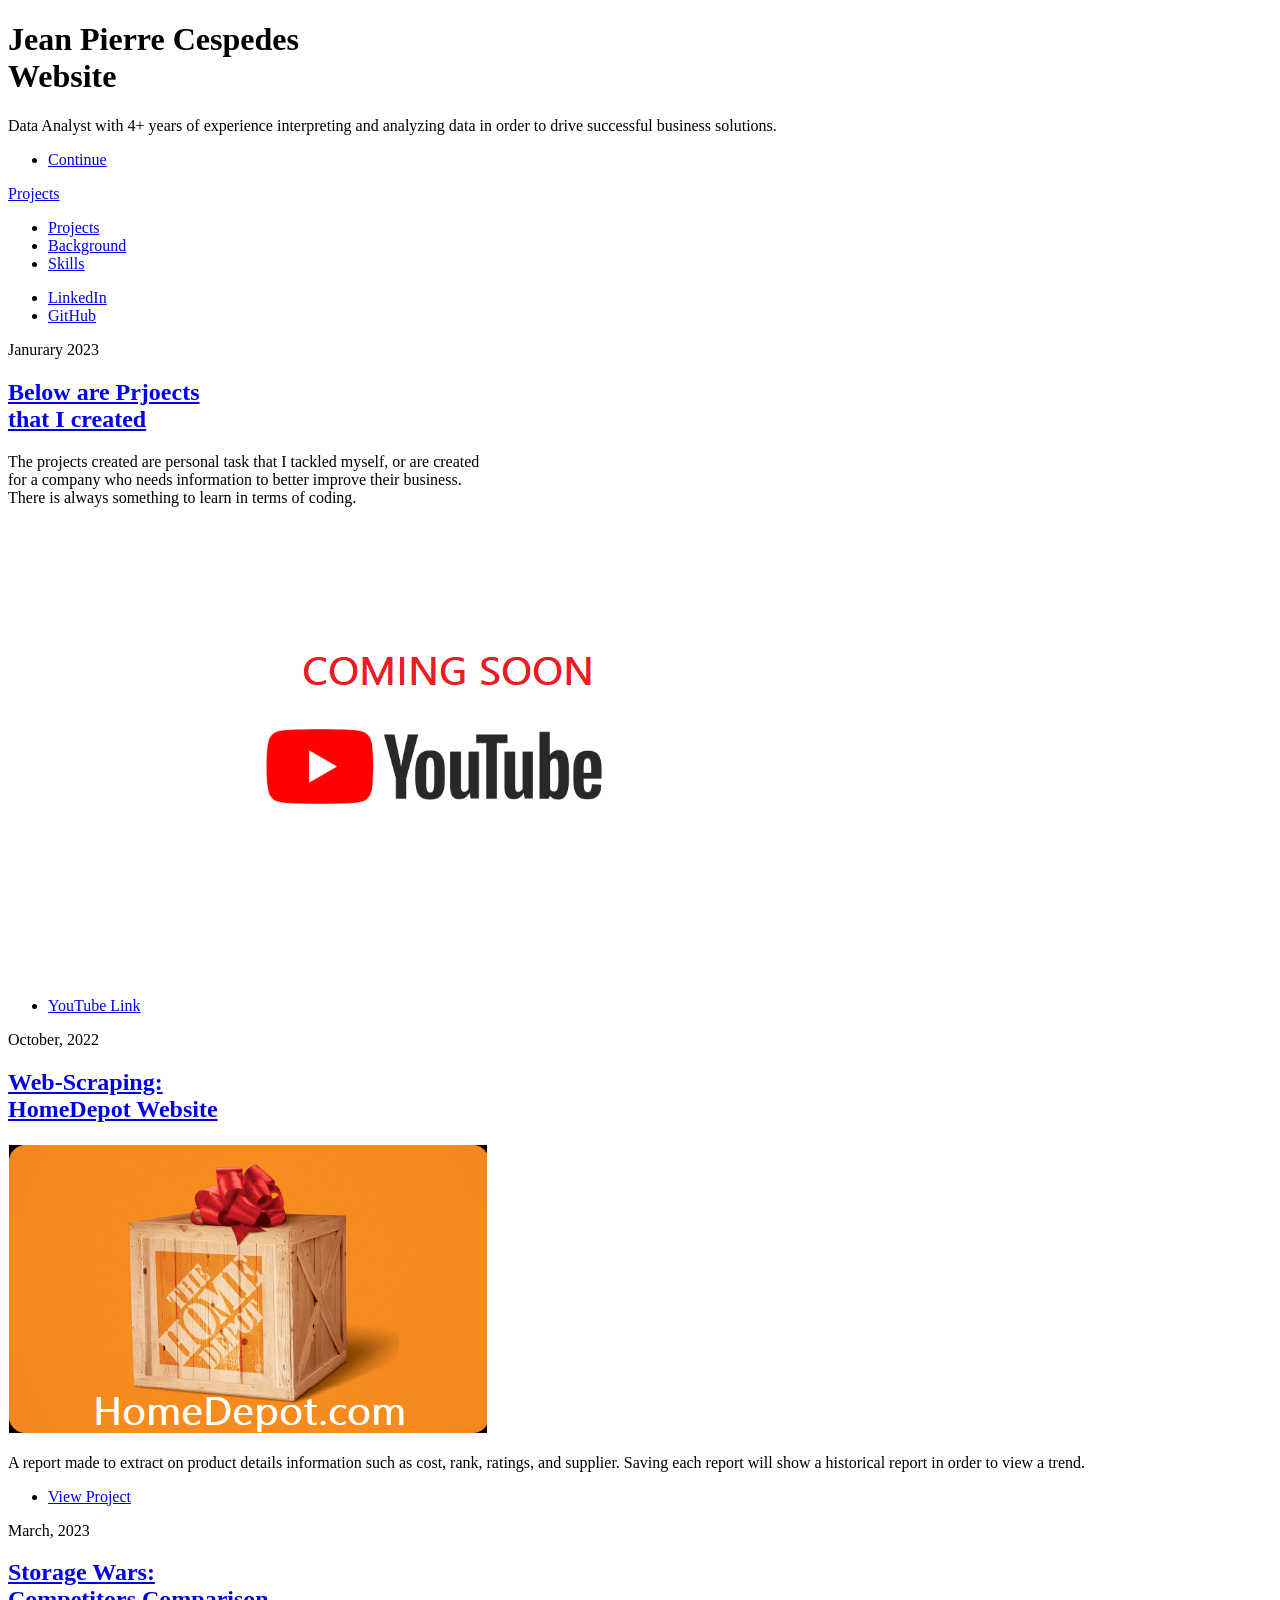
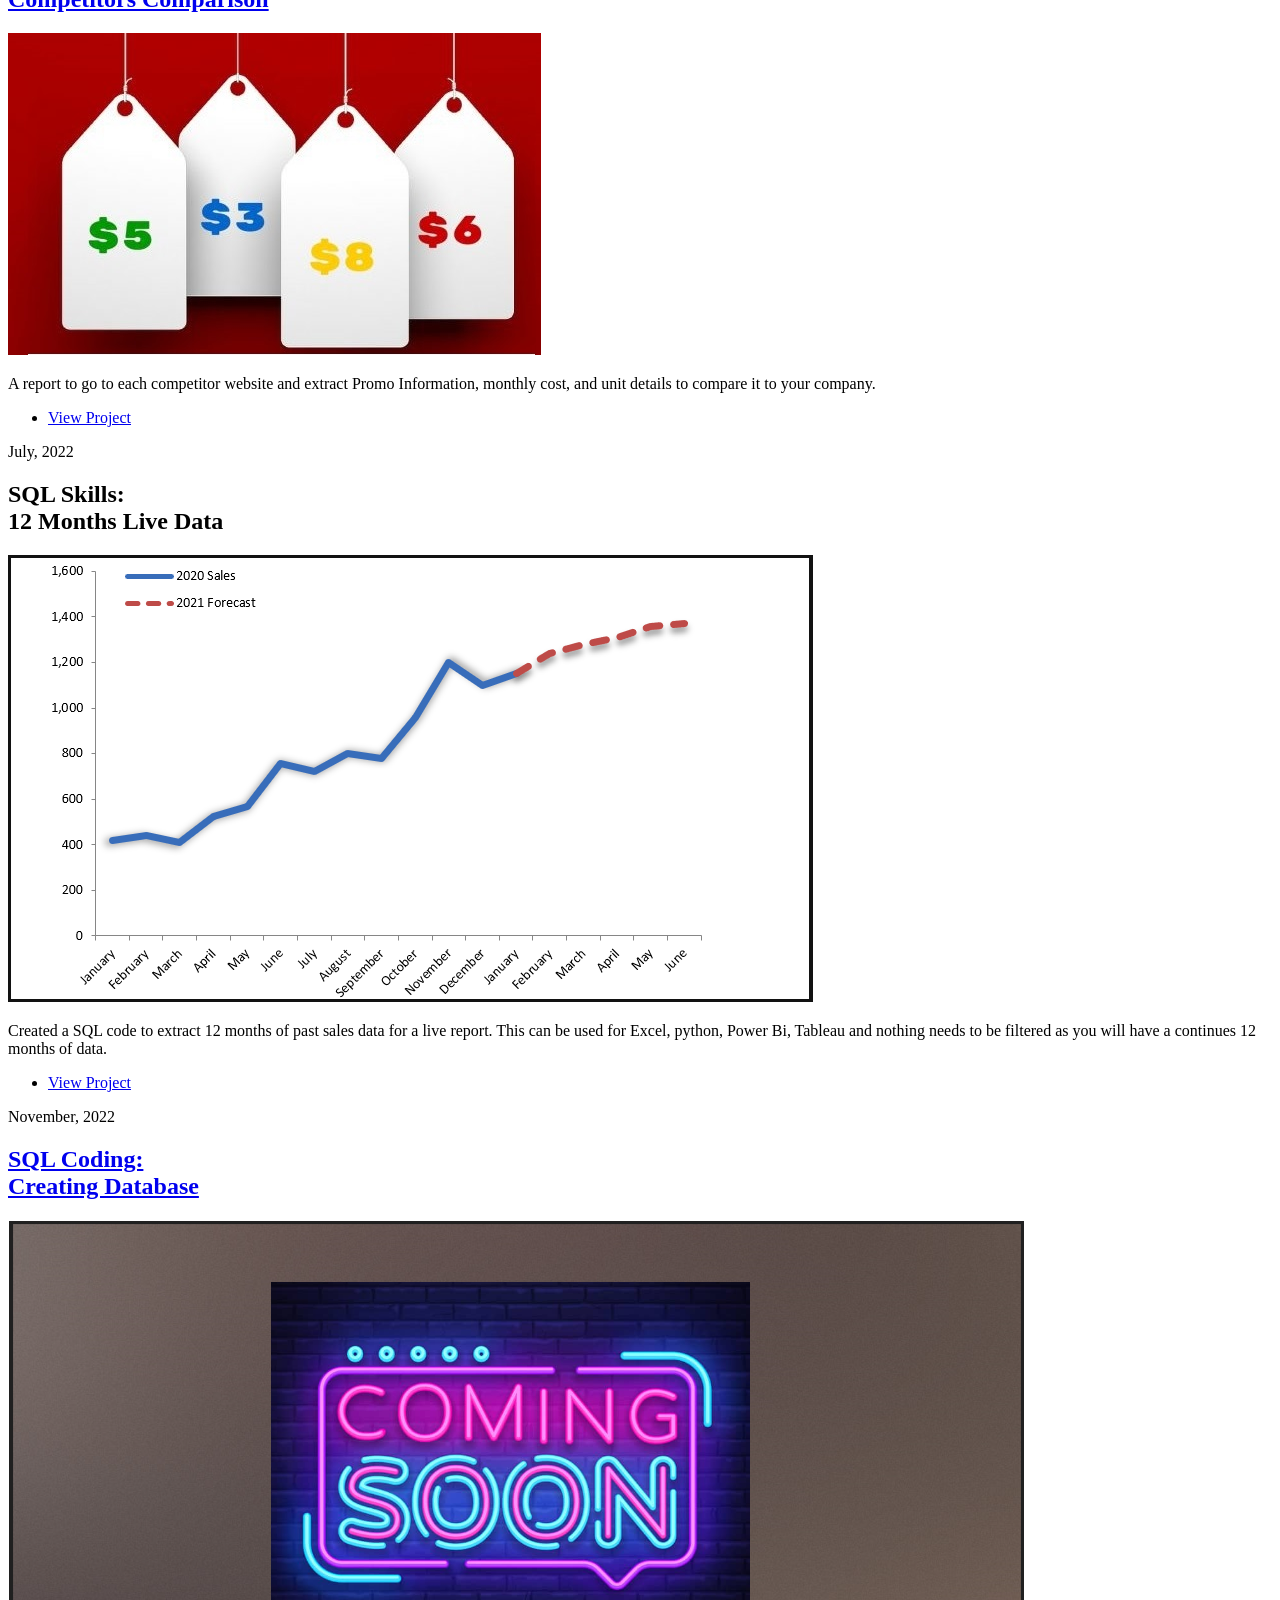
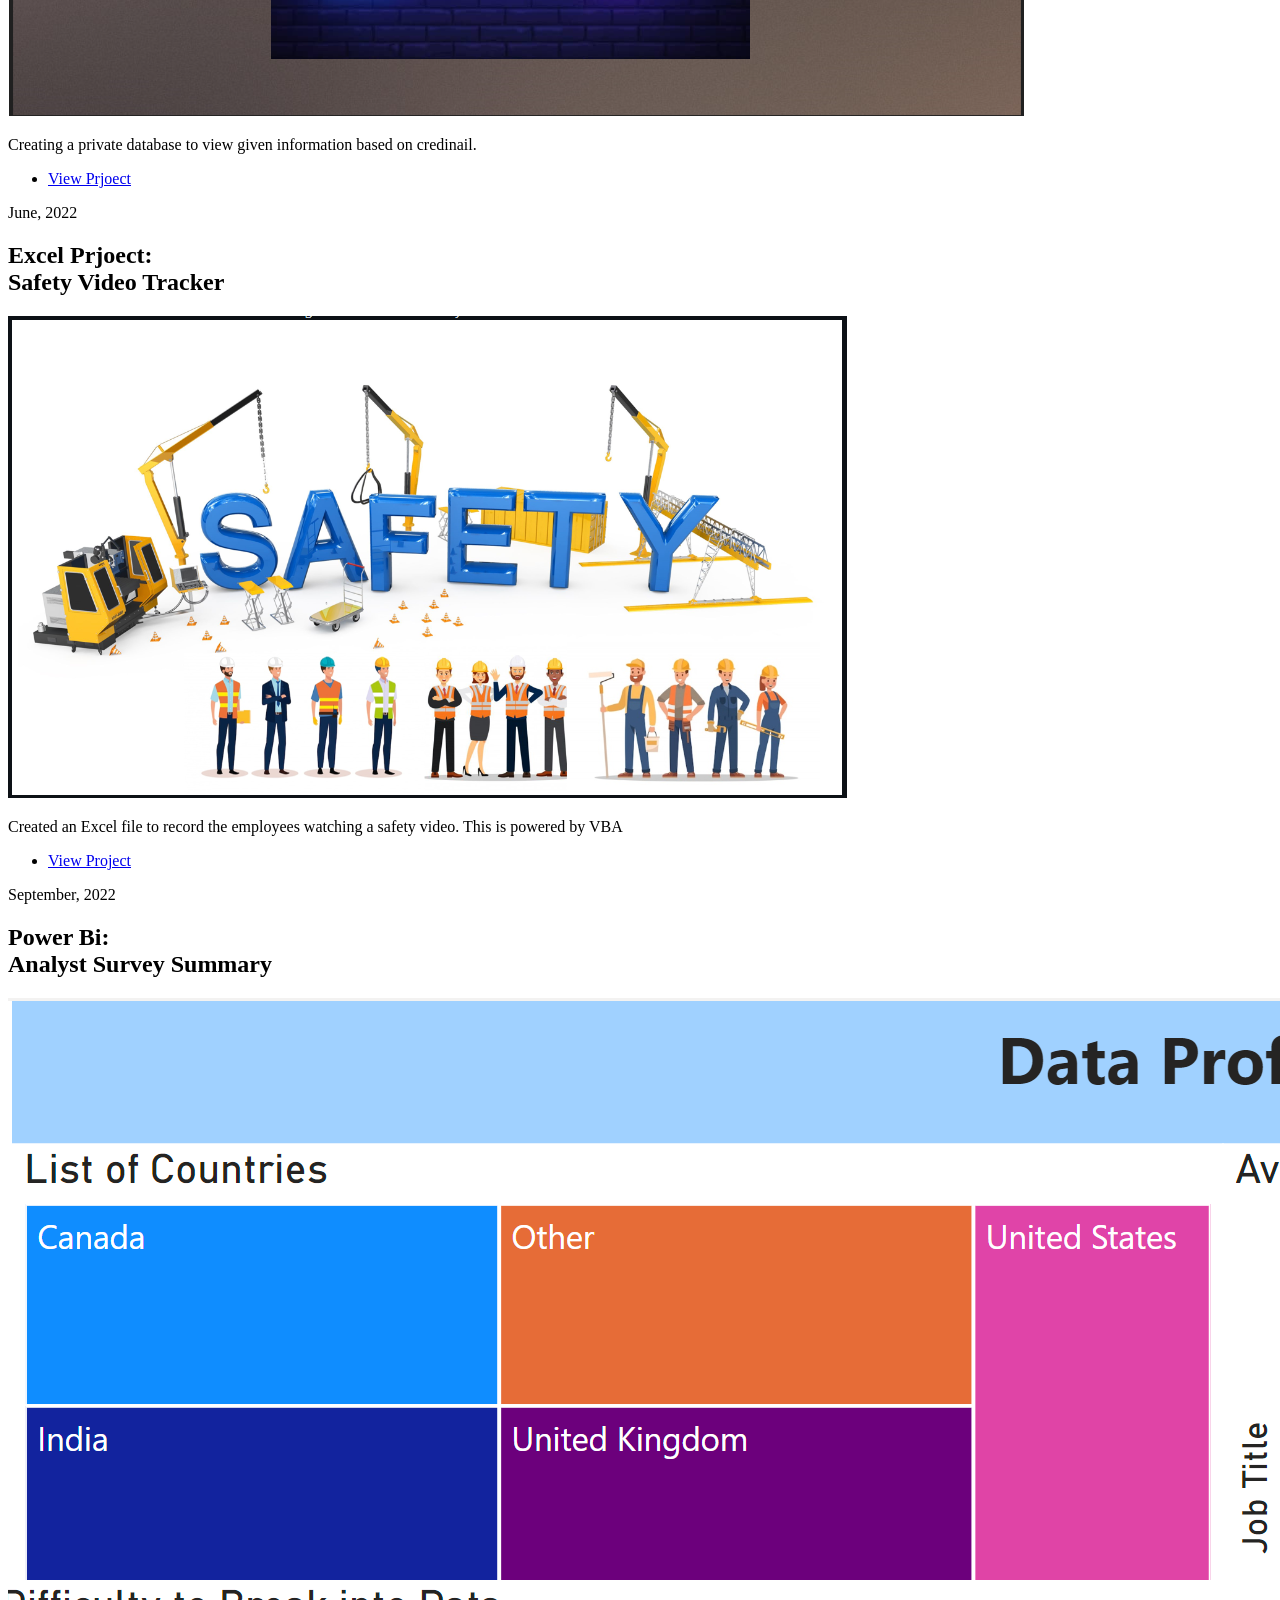
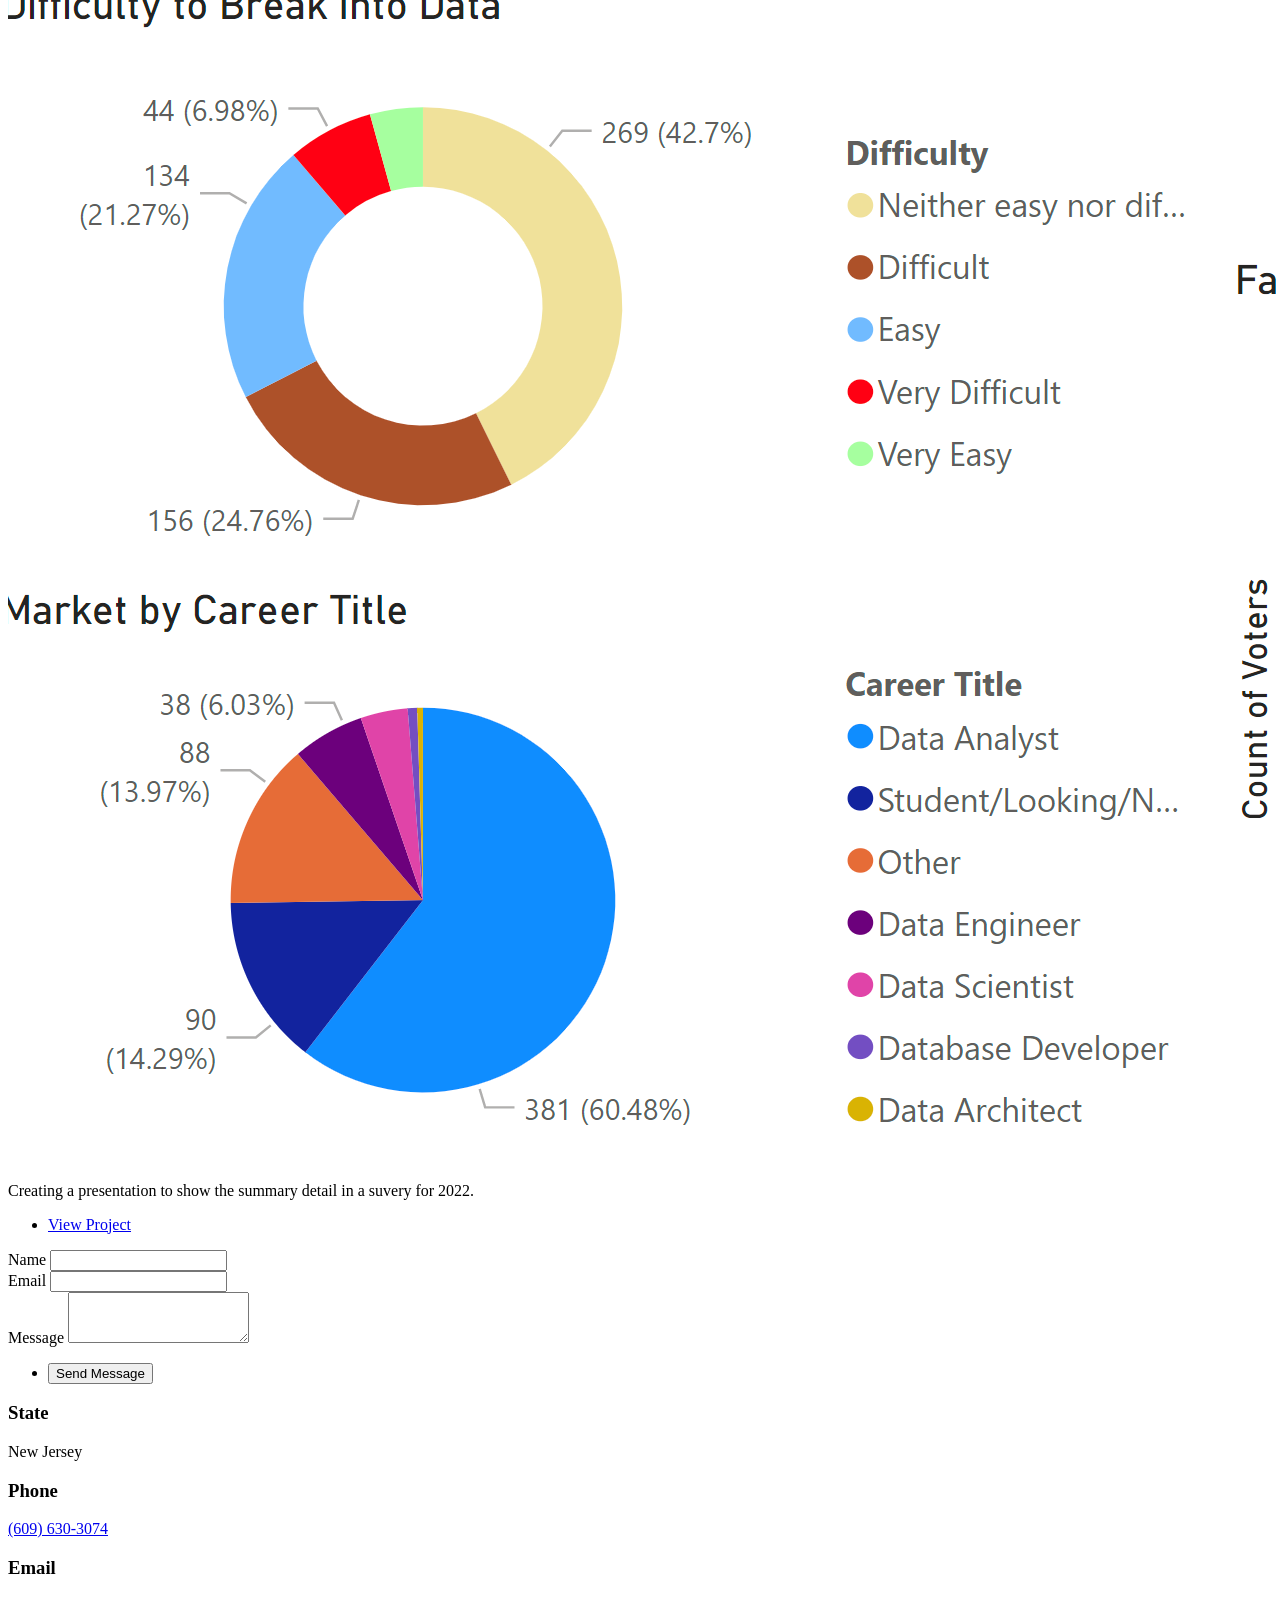
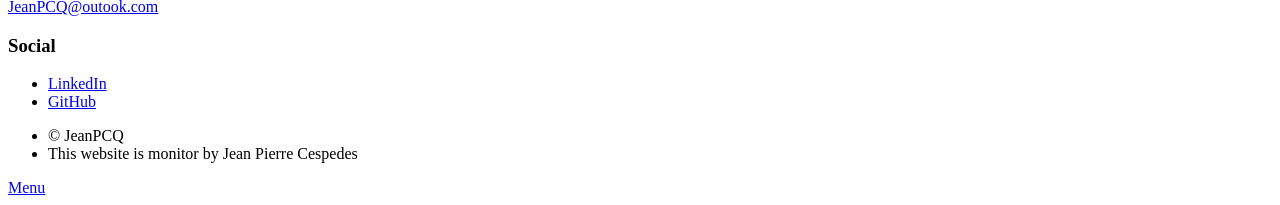
==== commit 8a7c0d07: "Changed some senteces, updated some dates & images" ====
--- a/index.html
+++ b/index.html
@@ -2,7 +2,7 @@
 
 <html>
 	<head>
-		<title> Jean Pierre Cespedes Portfolio</title>
+		<title> Jean Pierre Cespedes Website</title>
 		<meta charset="utf-8" />
 		<meta name="viewport" content="width=device-width, initial-scale=1, user-scalable=no" />
 		<link rel="stylesheet" href="assets/css/main.css" />
@@ -65,23 +65,23 @@
 								<article>
 									<header>
 										<span class="date">October, 2022</span>
-										<h2><a href="#">Python Coding:<br />
-										Web-Scraping HomeDepot </a></h2>
-									</header>
-									<a href="#" class="image fit"><img src="images/ComingSoon.png" alt="" /></a>
-									<p>A coding made to extract details information from the HomeDepot website based on a search term.</p>
+										<h2><a href="#">Web-Scraping:<br />
+										HomeDepot Website </a></h2>
+									</header>
+									<a href="#" class="image fit"><img src="images/HomeDepot.com.png" alt="" /></a>
+									<p>A report made to extract on product details information such as cost, rank, ratings, and supplier. Saving each report will show a historical report in order to view a trend.</p>
 									<ul class="actions special">
 										<li><a href="#" class="button">View Project</a></li>
 									</ul>
 								</article>
 								<article>
 									<header>
-										<span class="date">November, 2022</span>
-										<h2><a href="#">Python Coding:<br />
-										Info Strorage Radius</a></h2>
-									</header>
-									<a href="#" class="image fit"><img src="images/ComingSoon.png" alt="" /></a>
-									<p>Using Python to go to different links to extract detail information based on the Miles Radius</p>
+										<span class="date">March, 2023</span>
+										<h2><a href="#">Storage Wars:<br />
+										Competitors Comparison </a></h2>
+									</header>
+									<a href="#" class="image fit"><img src="images/StrorageCompetitorComparison.jpg" alt="" /></a>
+									<p>A report to go to each competitor website and extract Promo Information, monthly cost, and unit details to compare it to your company.</p>
 									<ul class="actions special">
 										<li><a href="#" class="button">View Project</a></li>
 									</ul>
@@ -89,11 +89,11 @@
 								<article>
 									<header>
 										<span class="date">July, 2022</span>
-										<h2>SQL Coding:<br />
-										Live - Sales Data</a></h2>
+										<h2>SQL Skills:<br />
+										12 Months Live Data</a></h2>
 									</header>
 									<a class="image fit"><img src="images/SQLSales.png" alt="" /></a>
-									<p>Created a SQL code to extract 12 months of past sales data for a live report</p>
+									<p>Created a SQL code to extract 12 months of past sales data for a live report. This can be used for Excel, python, Power Bi, Tableau and nothing needs to be filtered as you will have a continues 12 months of data.</p>
 									<ul class="actions special">
 										<li><a href="https://github.com/JeanPyerC/Live_Sales_Data" class="button">View Project</a></li>
 									</ul>
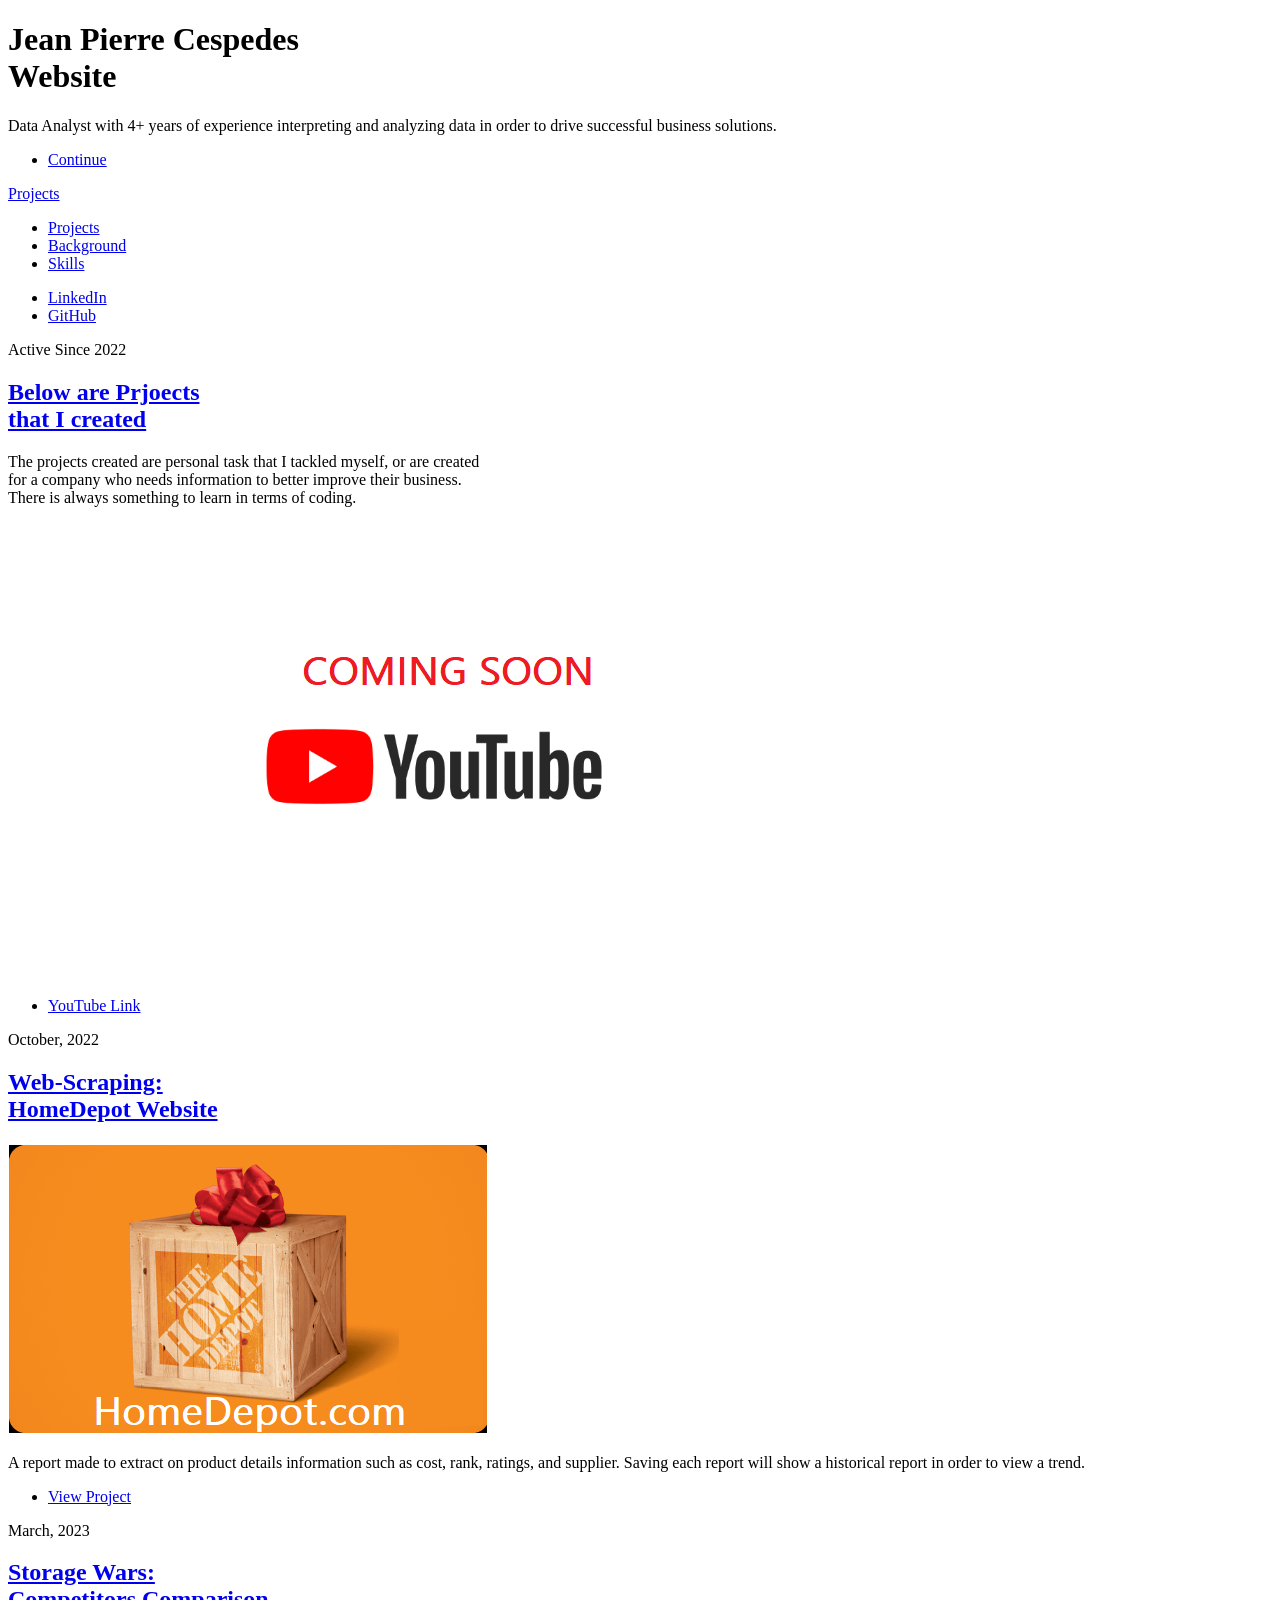
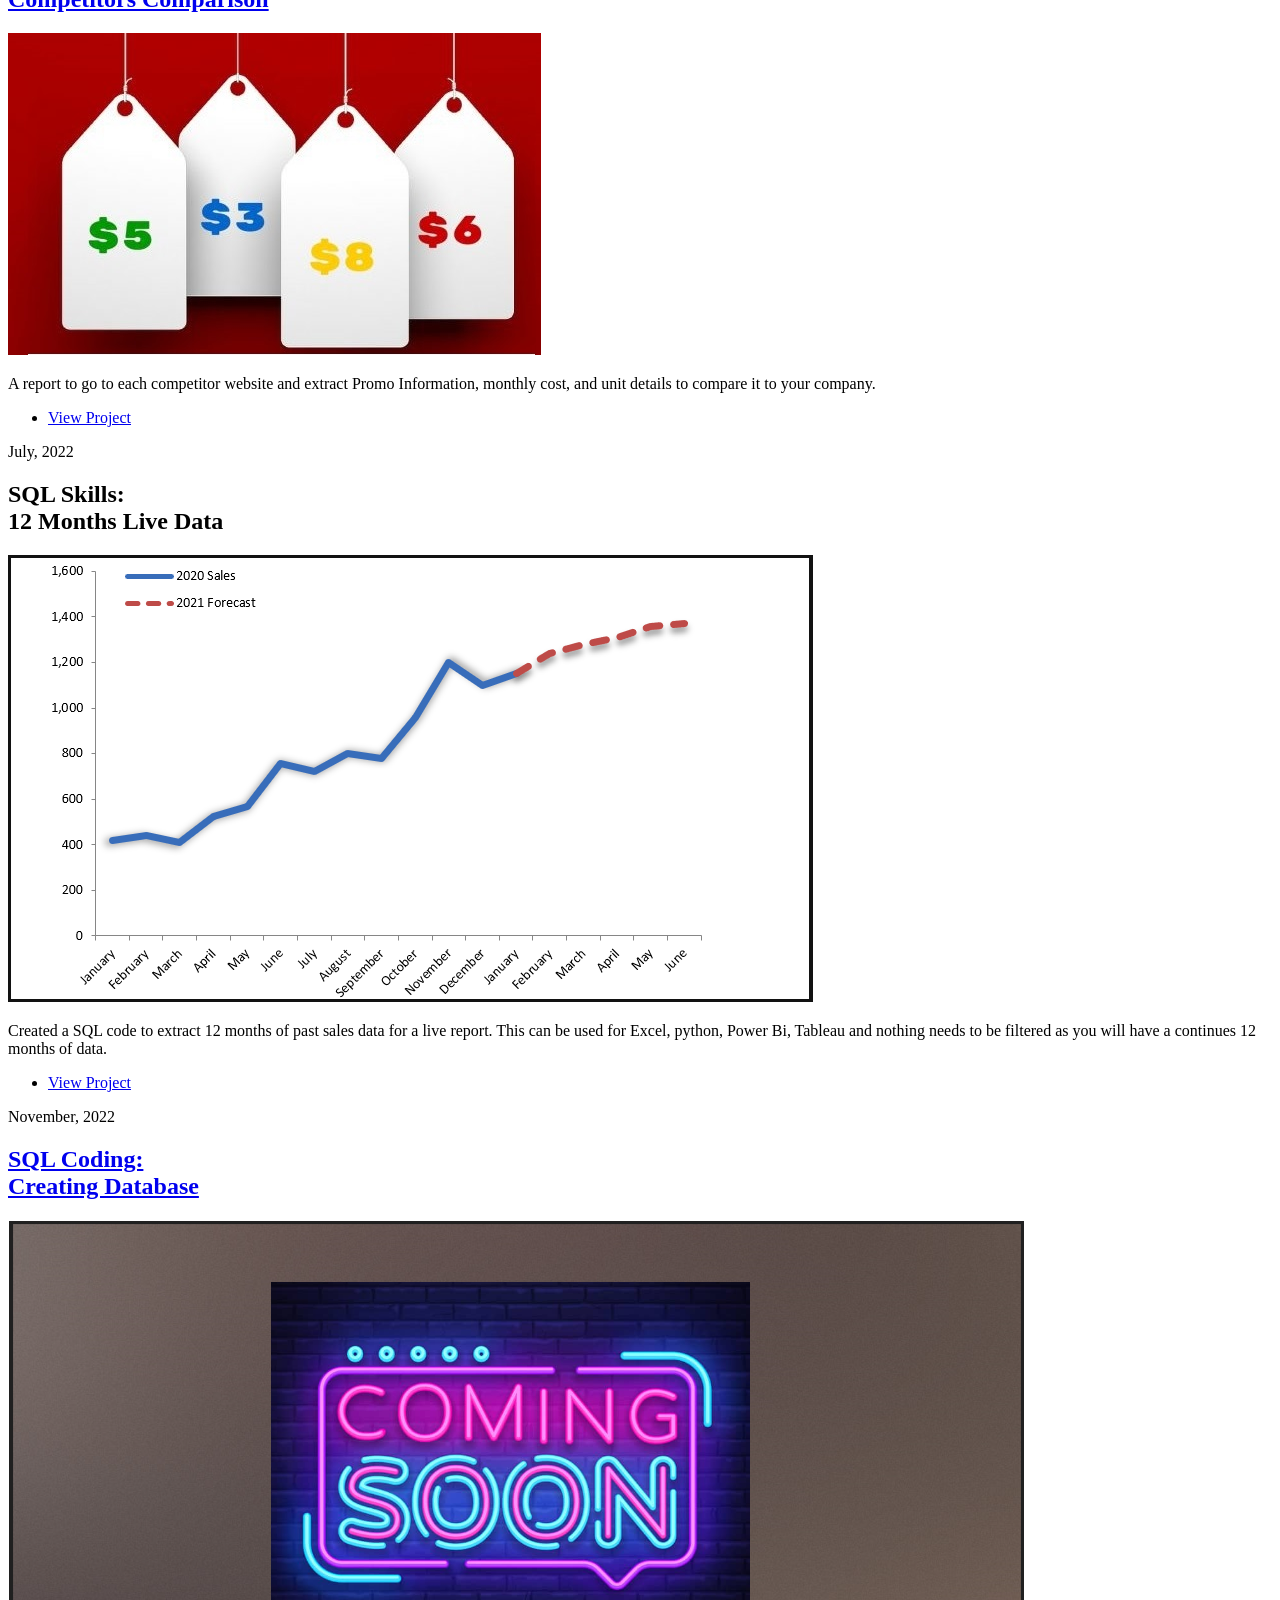
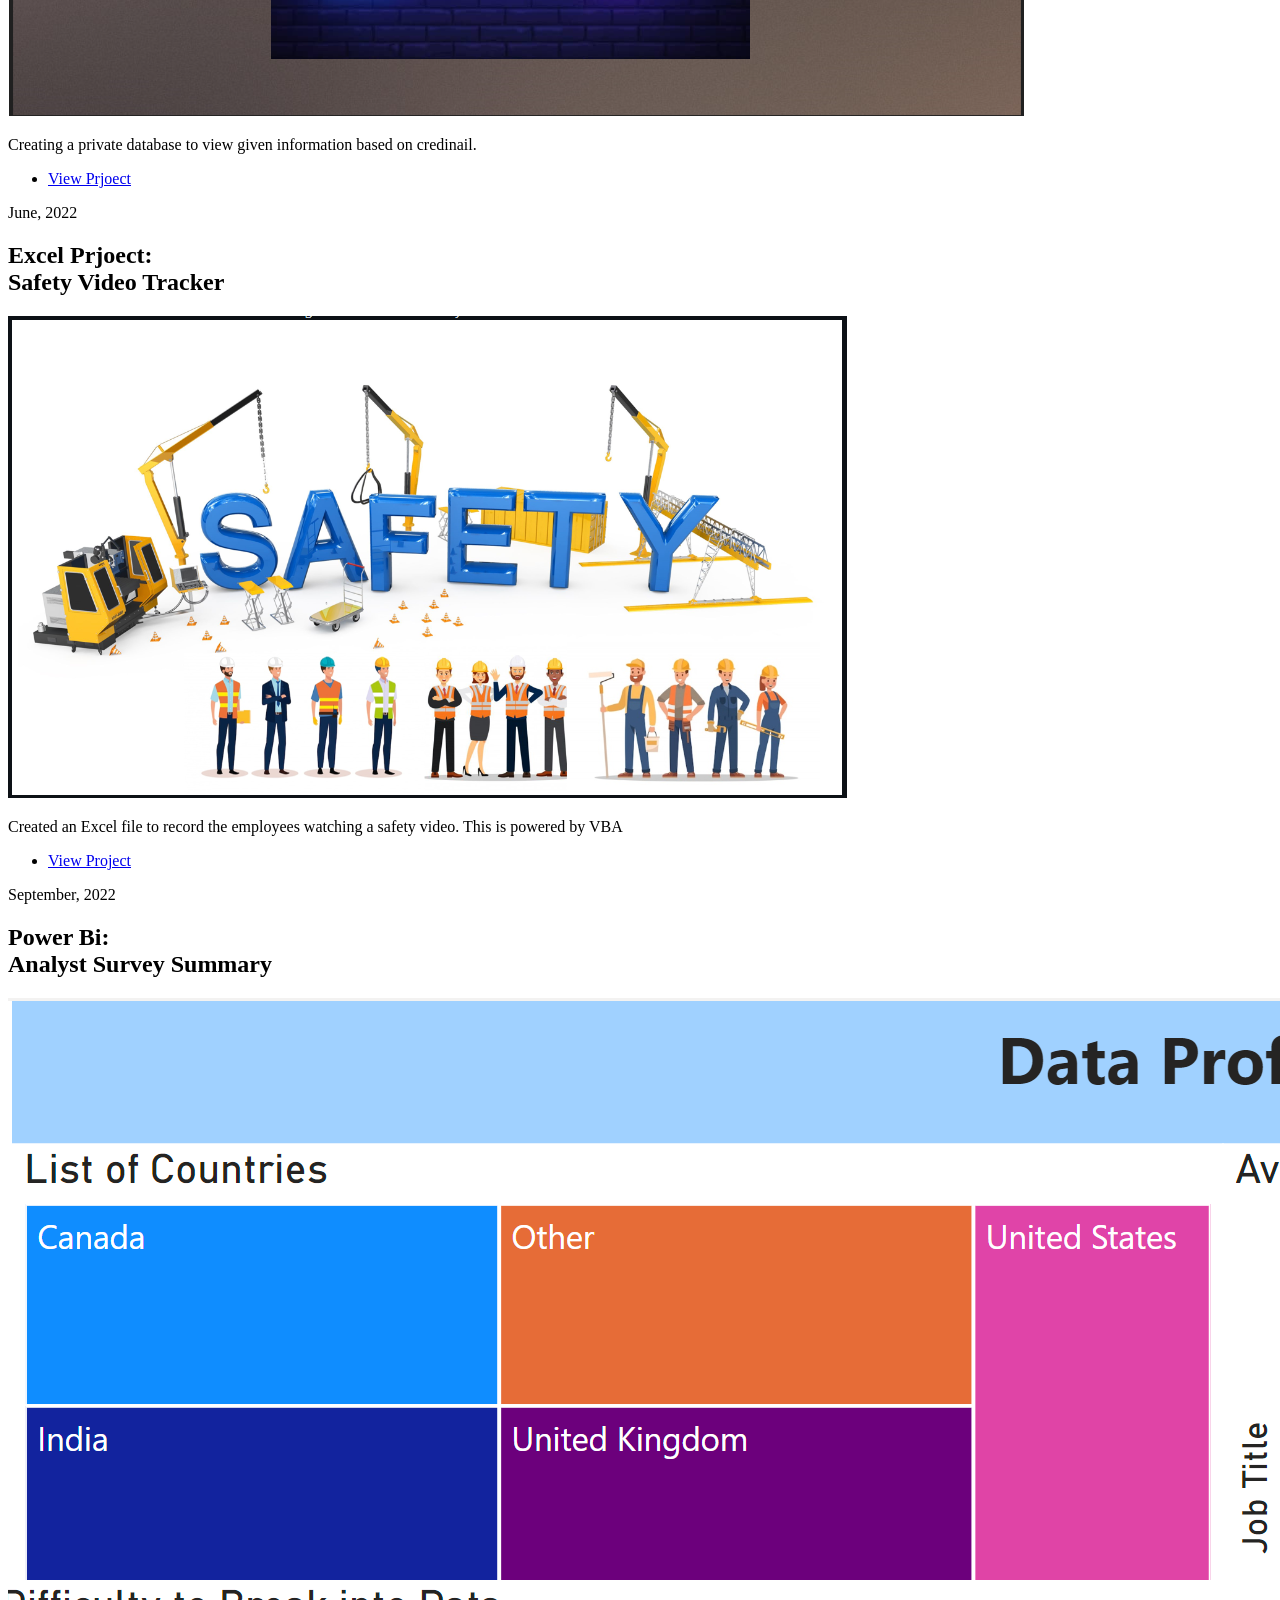
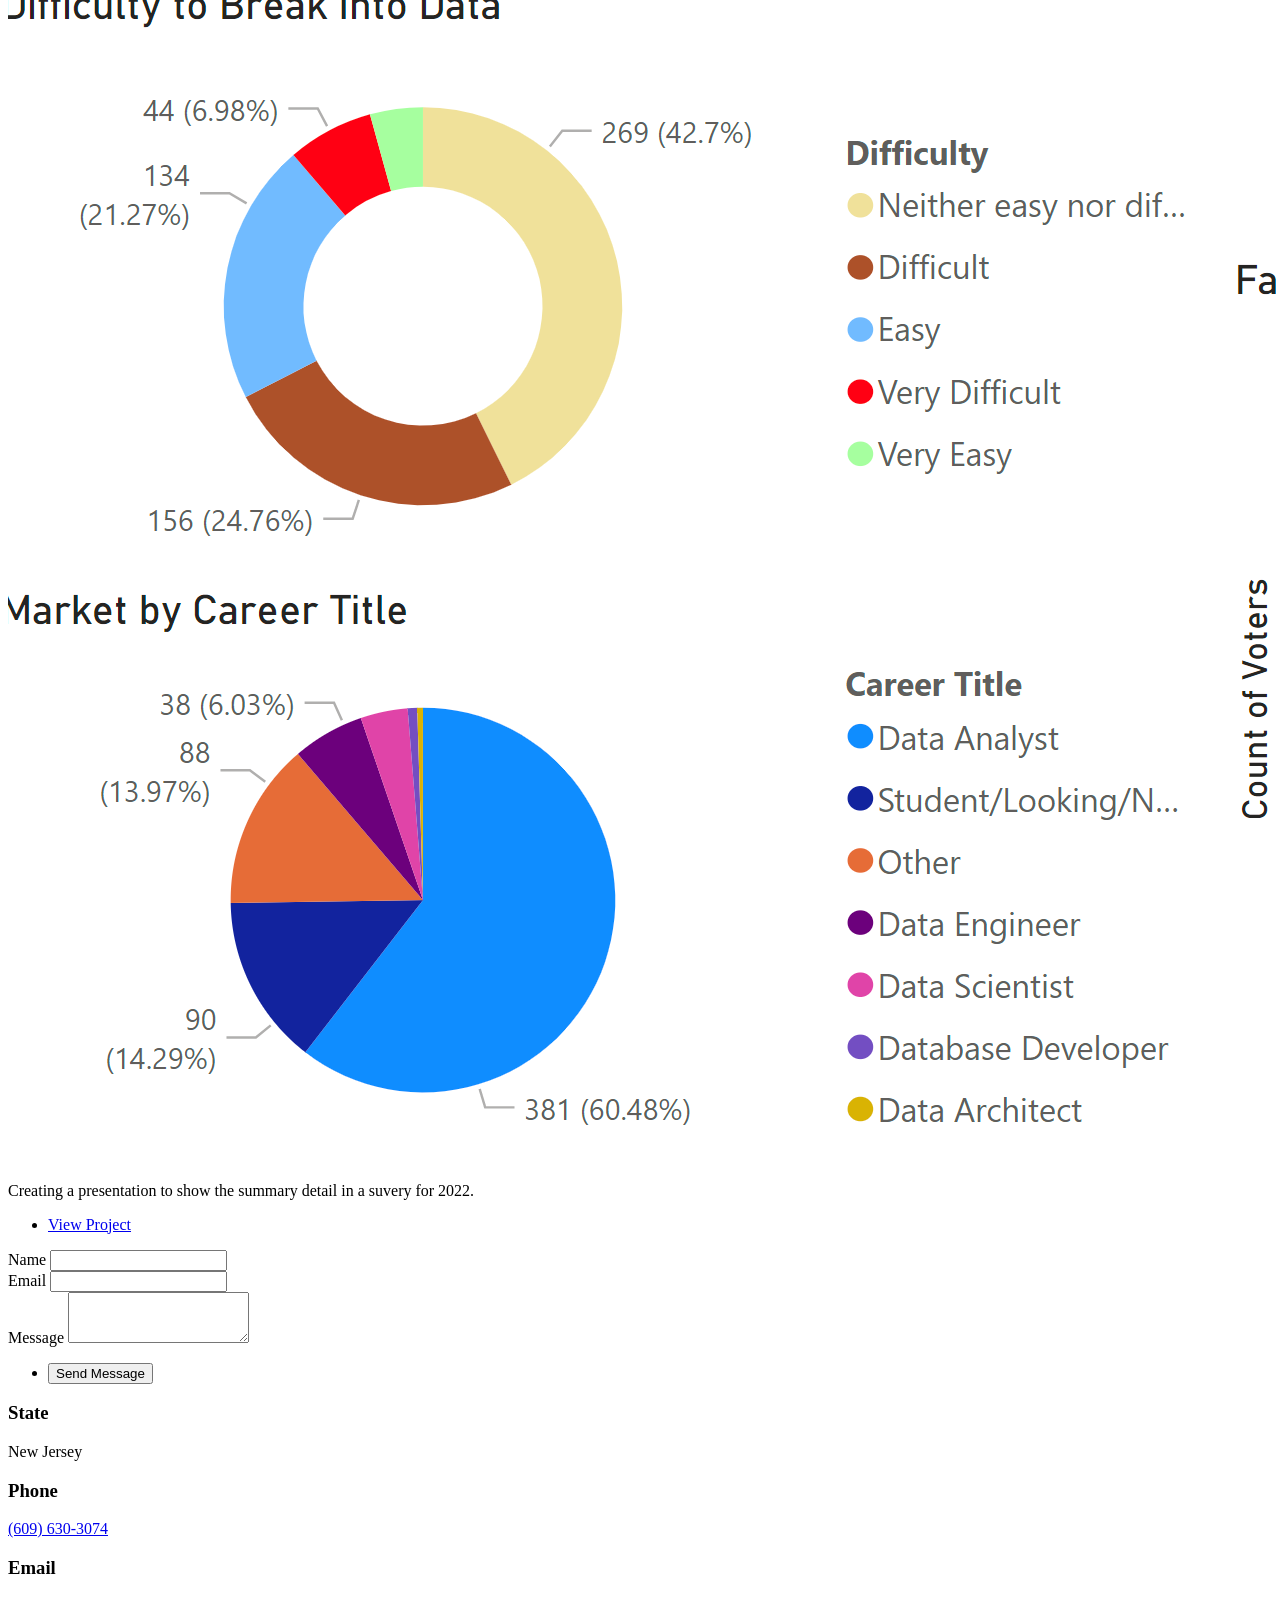
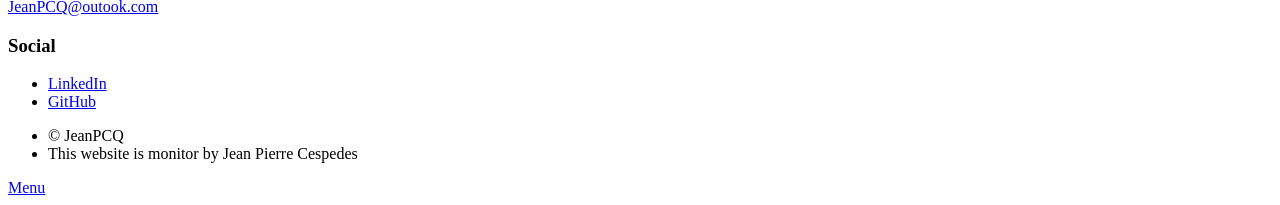
==== commit 08d070de: "Edit-Site" ====
--- a/index.html
+++ b/index.html
@@ -47,7 +47,7 @@
 						<!-- Featured Post -->
 							<article class="post featured">
 								<header class="major">
-									<span class="date">Janurary 2023</span>
+									<span class="date">Active Since 2022</span>
 									<h2><a href="#">Below are Prjoects<br />
 									that I created</a></h2>
 									<p>The projects created are personal task that I tackled myself, or are created<br />
@@ -71,7 +71,7 @@
 									<a href="#" class="image fit"><img src="images/HomeDepot.com.png" alt="" /></a>
 									<p>A report made to extract on product details information such as cost, rank, ratings, and supplier. Saving each report will show a historical report in order to view a trend.</p>
 									<ul class="actions special">
-										<li><a href="#" class="button">View Project</a></li>
+										<li><a href="https://github.com/JeanPyerC/Home_Depot_Scraper" class="button">View Project</a></li>
 									</ul>
 								</article>
 								<article>
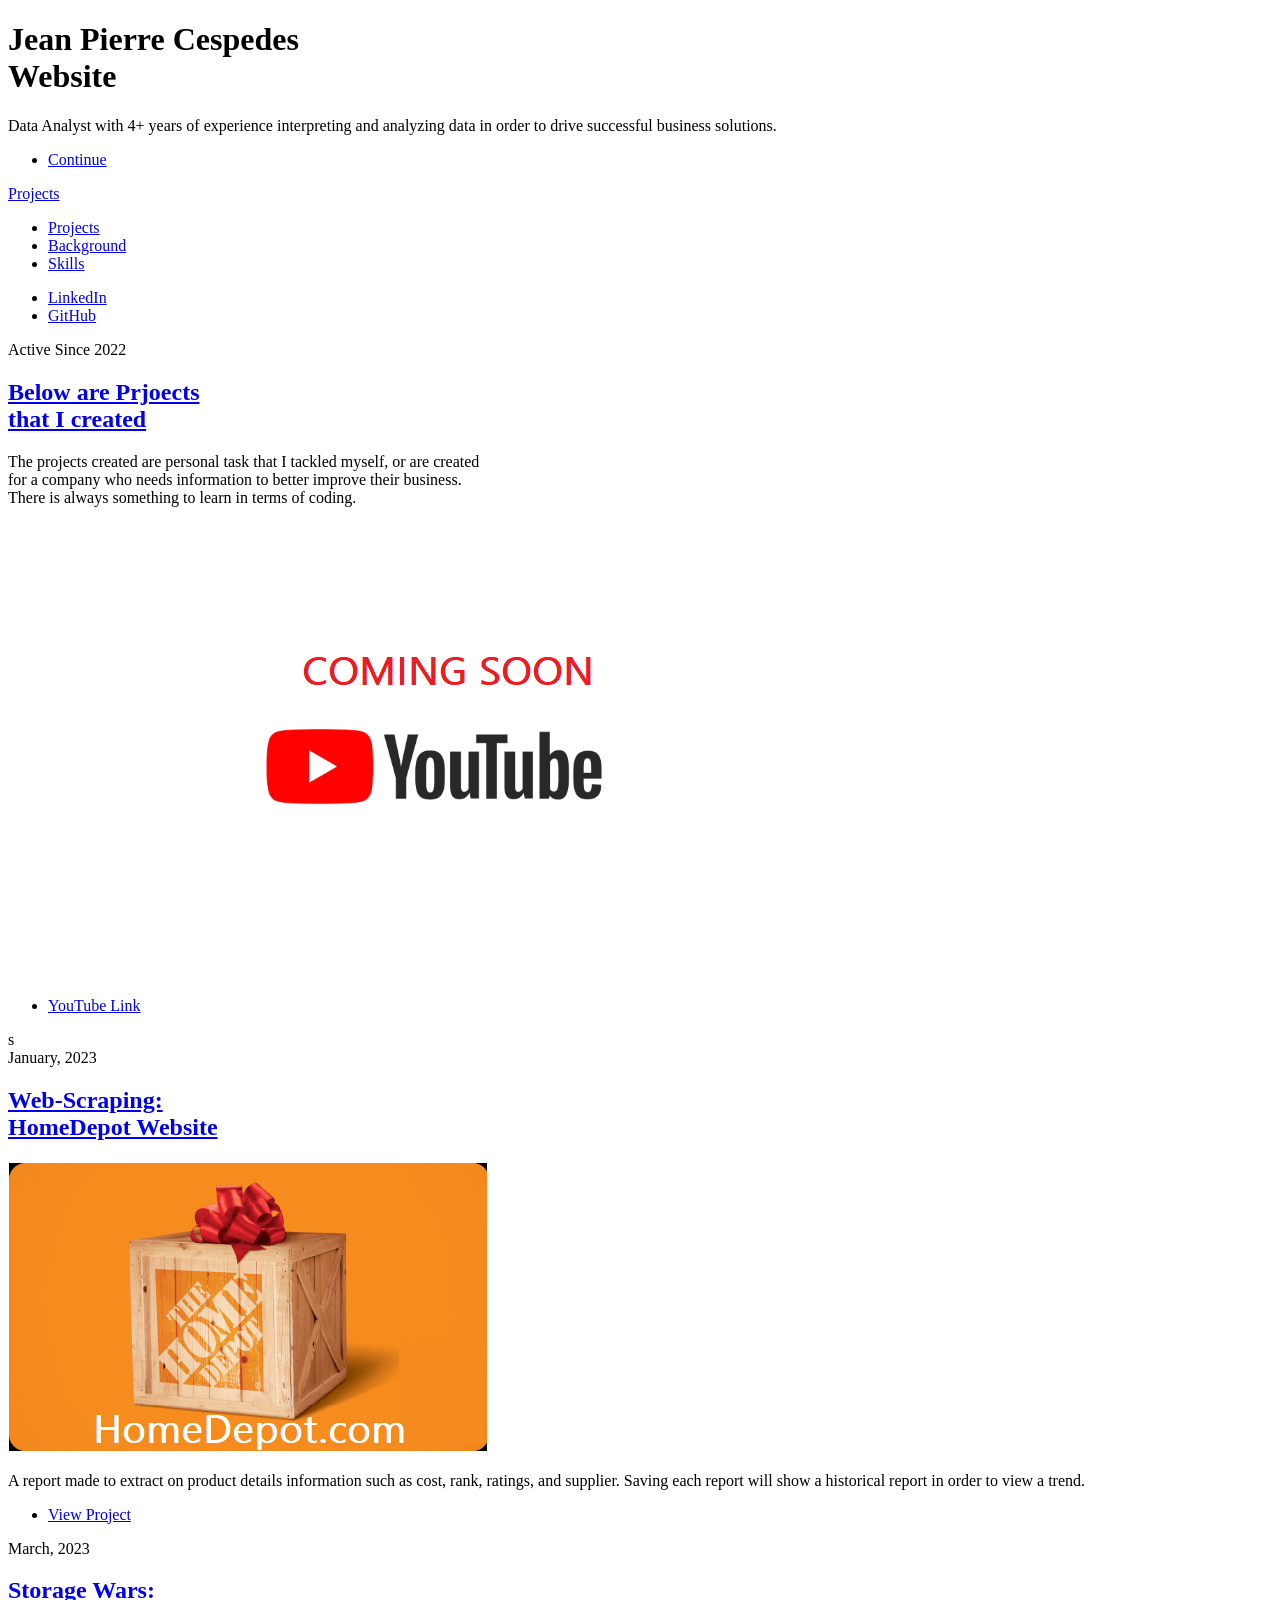
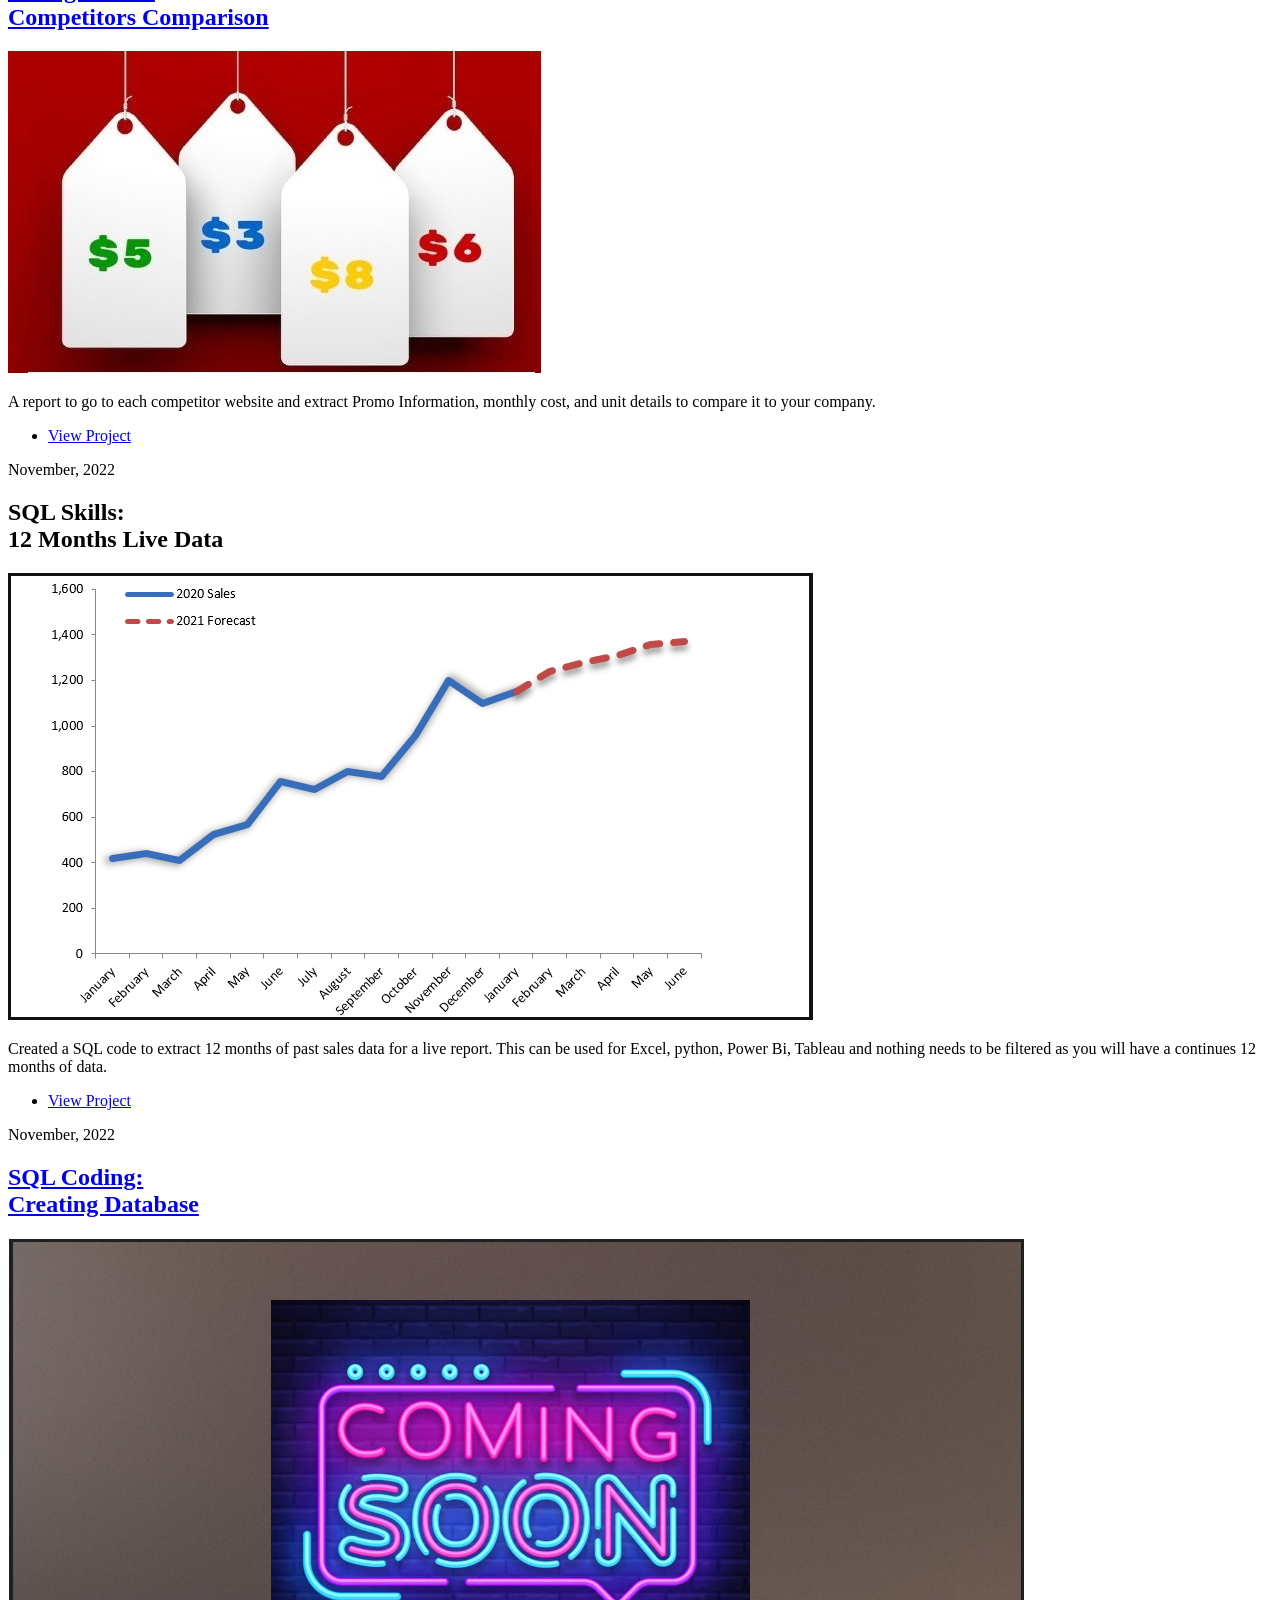
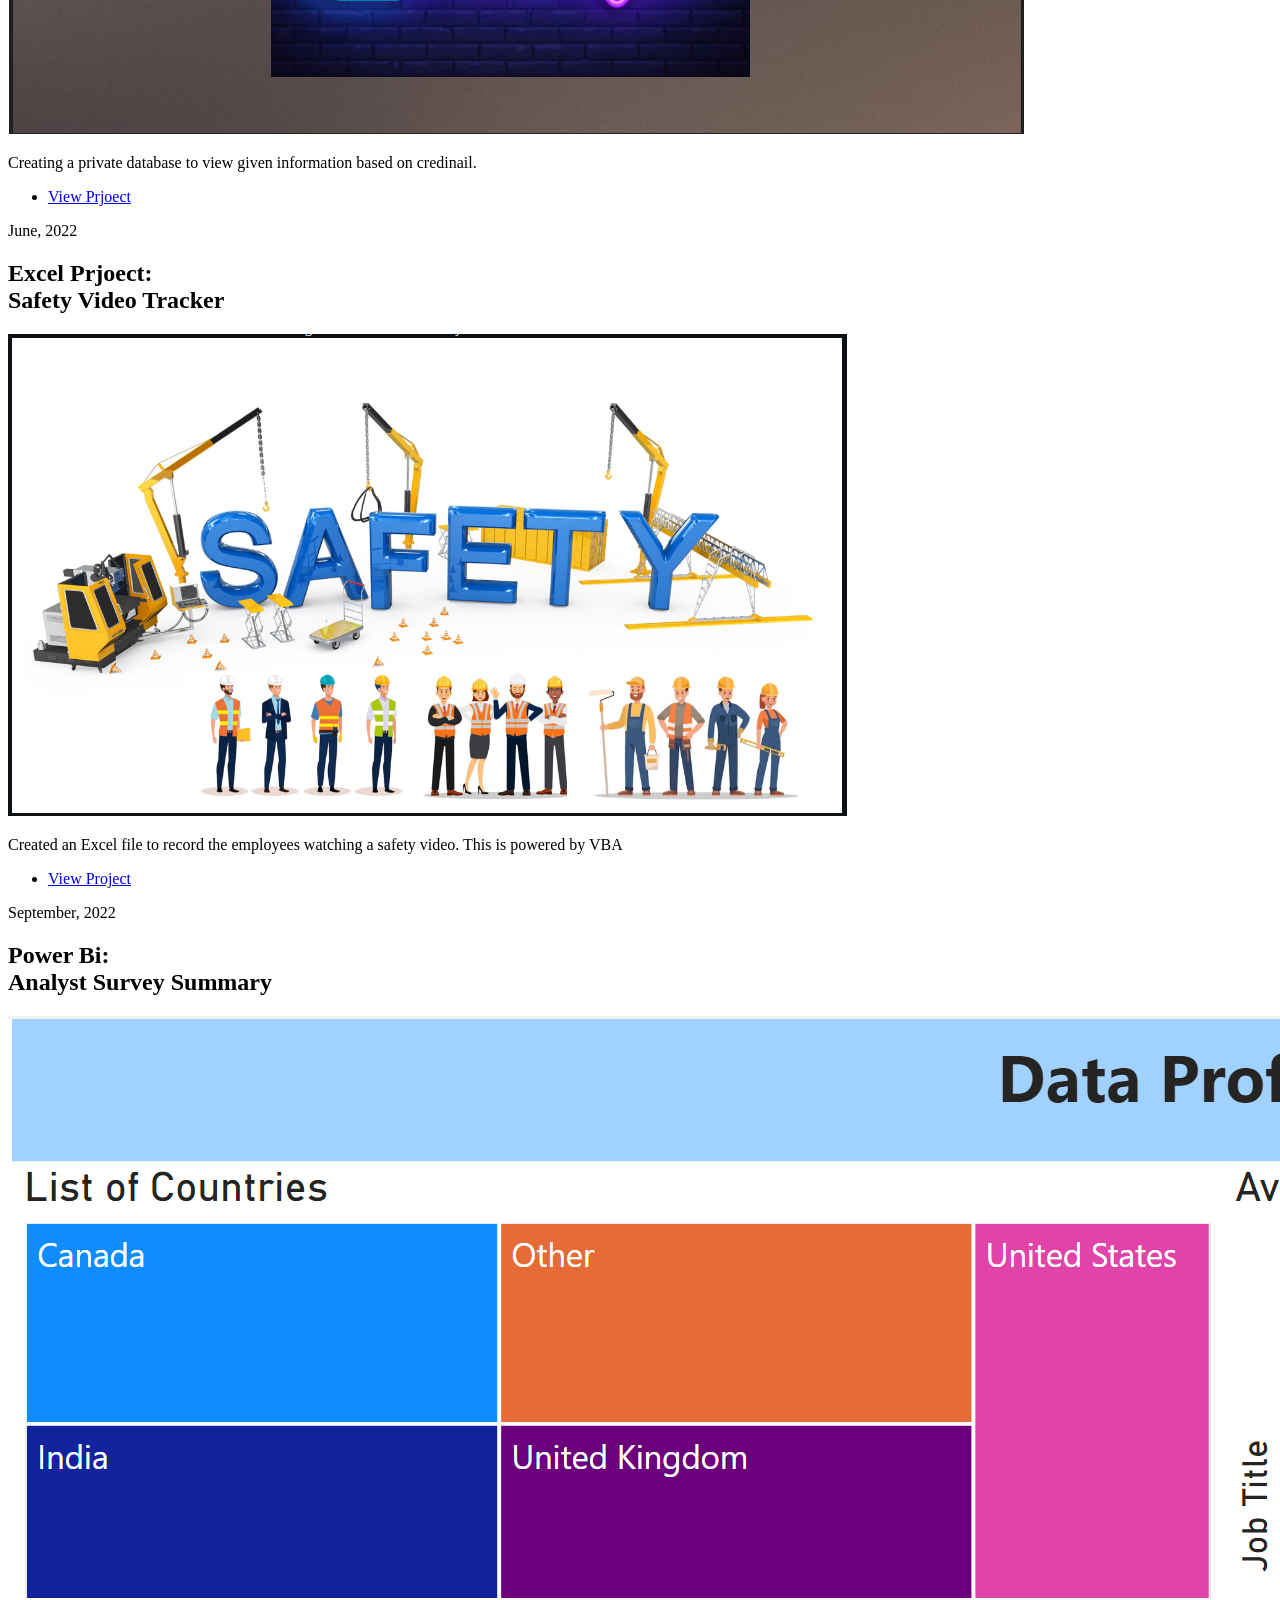
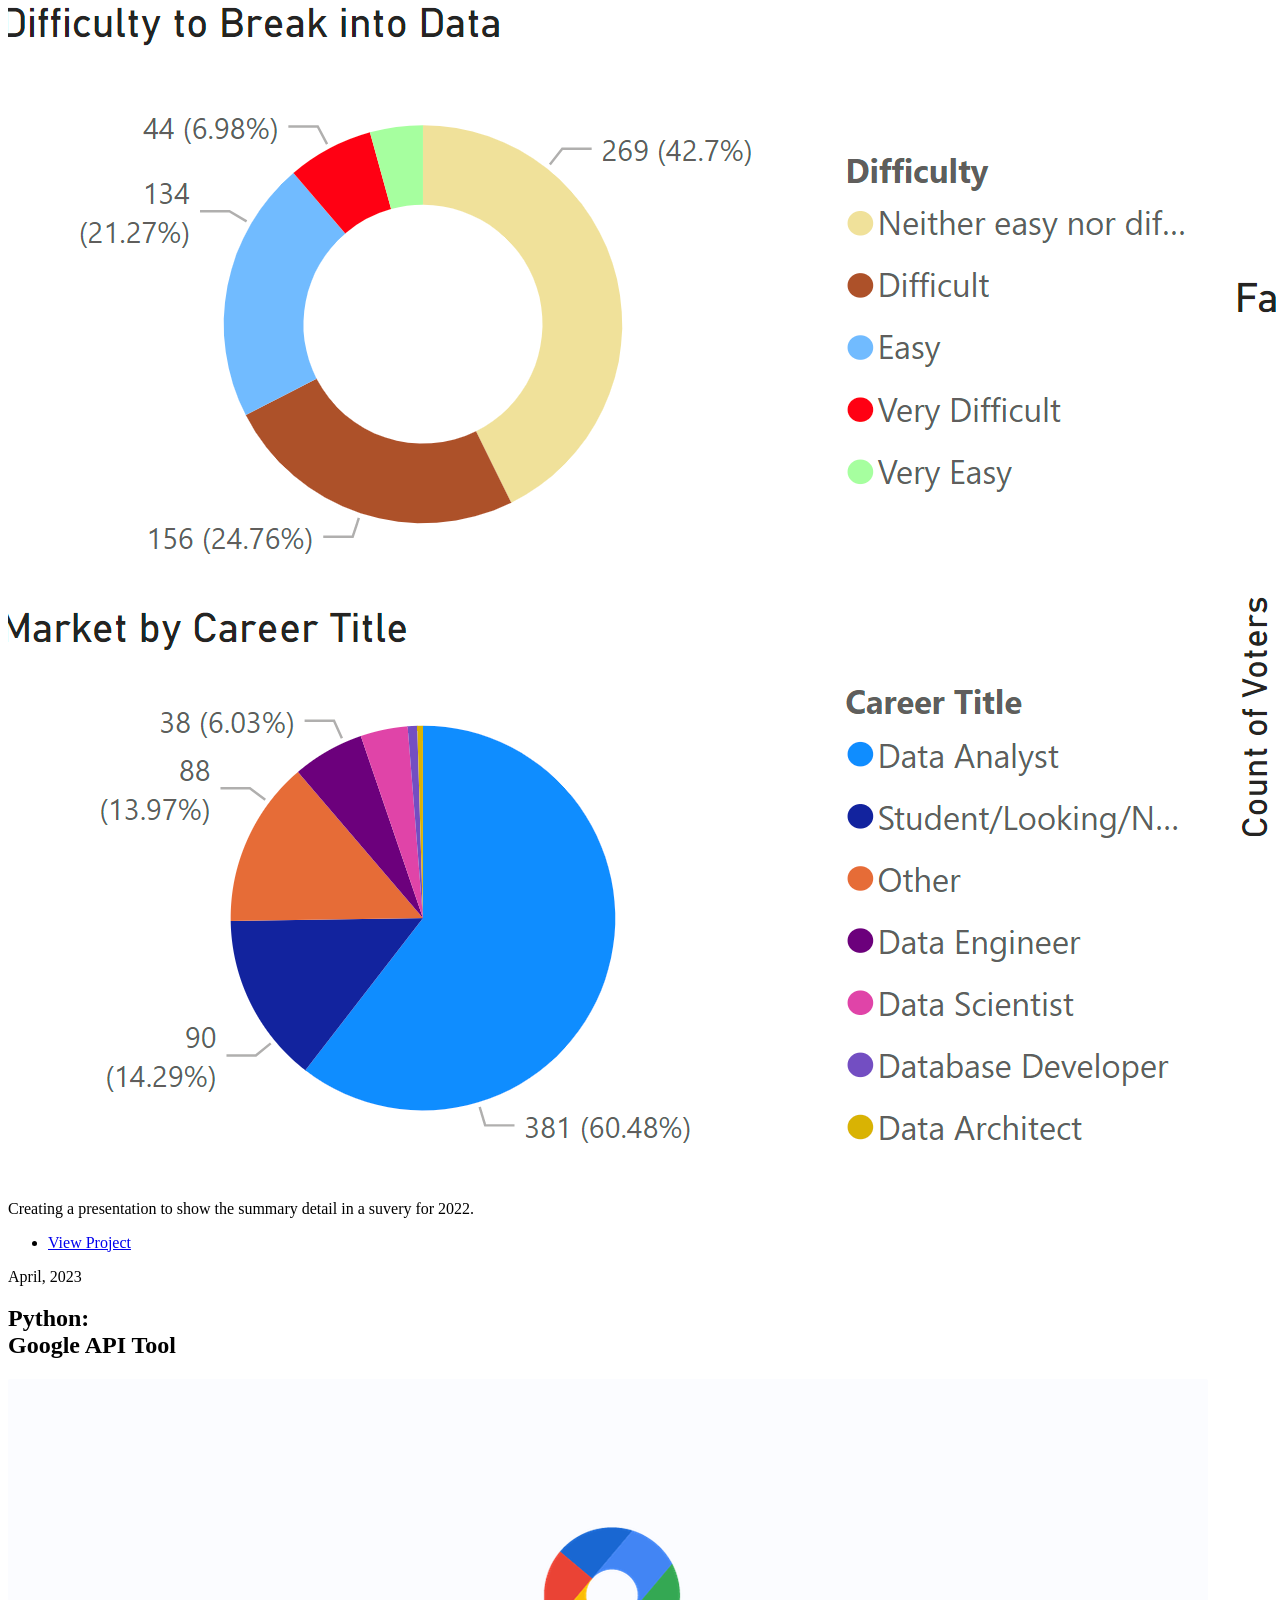
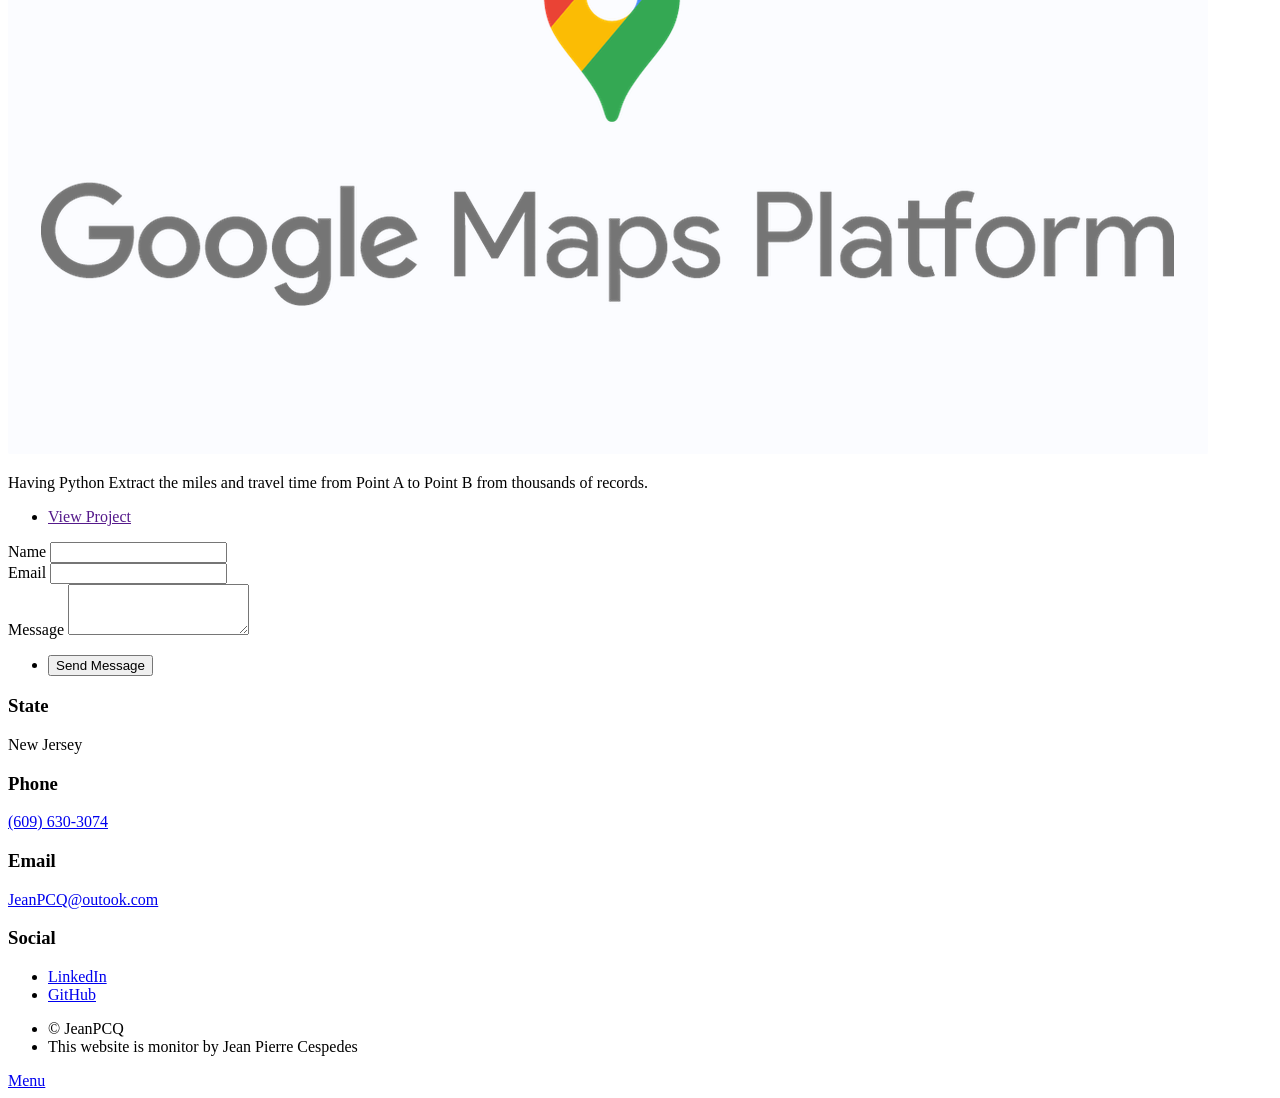
==== commit 180ff818: "Creating a New Box" ====
--- a/index.html
+++ b/index.html
@@ -59,12 +59,12 @@
 									<li><a href="#" class="button large">YouTube Link</a></li>
 								</ul>
 							</article>
-
+s
 						<!-- Posts -->
 							<section class="posts">
 								<article>
 									<header>
-										<span class="date">October, 2022</span>
+										<span class="date">January, 2023</span>
 										<h2><a href="#">Web-Scraping:<br />
 										HomeDepot Website </a></h2>
 									</header>
@@ -88,7 +88,7 @@
 								</article>
 								<article>
 									<header>
-										<span class="date">July, 2022</span>
+										<span class="date">November, 2022</span>
 										<h2>SQL Skills:<br />
 										12 Months Live Data</a></h2>
 									</header>
@@ -132,6 +132,18 @@
 									<p>Creating a presentation to show the summary detail in a suvery for 2022.</p>
 									<ul class="actions special">
 										<li><a href="https://app.powerbi.com/groups/me/reports/1873a362-6a4c-4ca5-83cc-abce7375c446/ReportSection" class="button">View Project</a></li>
+									</ul>
+								</article>
+								<article>
+									<header>
+										<span class="date">April, 2023</span>
+										<h2>Python:<br />
+										Google API Tool</a></h2>
+									</header>
+									<a class="image fit"><img src="images/GoogleMapsAPI.png" alt="" /></a>
+									<p>Having Python Extract the miles and travel time from Point A to Point B from thousands of records.</p>
+									<ul class="actions special">
+										<li><a href="" class="button">View Project</a></li>
 									</ul>
 								</article>
 							</section>
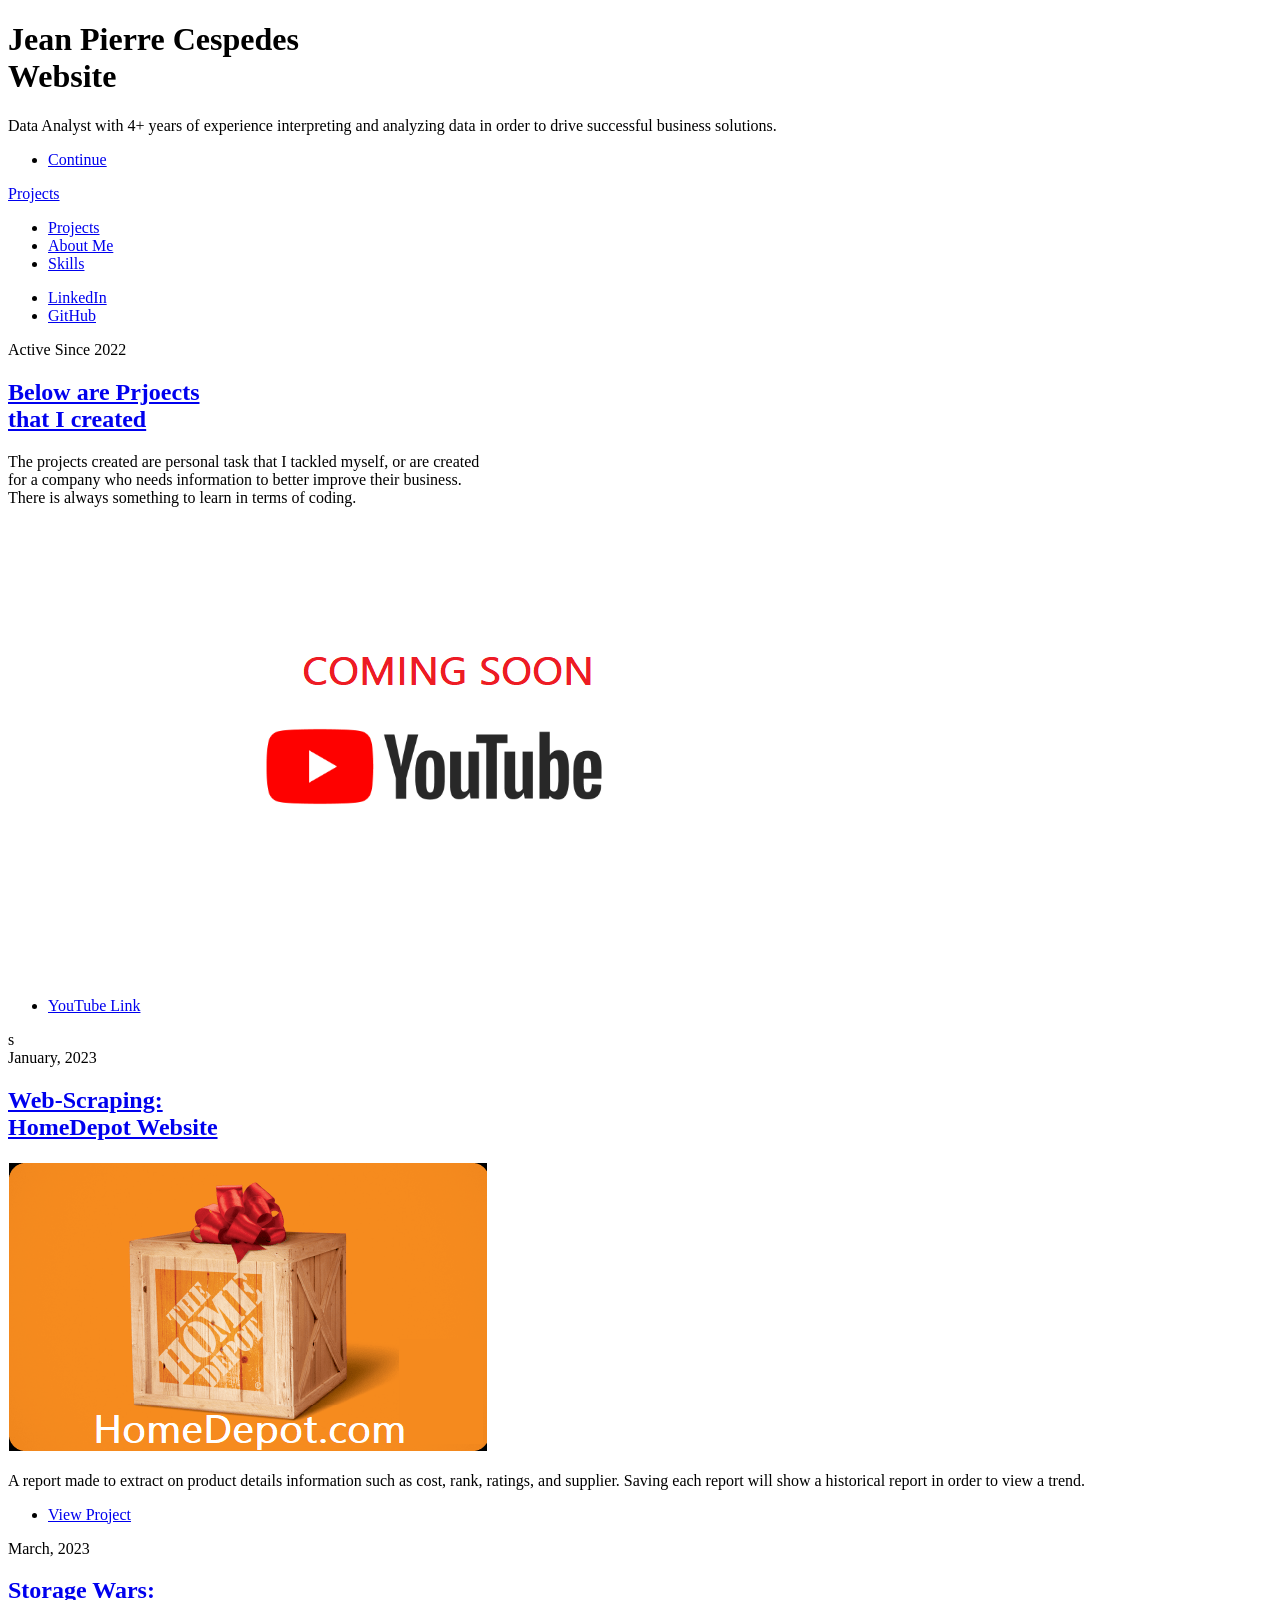
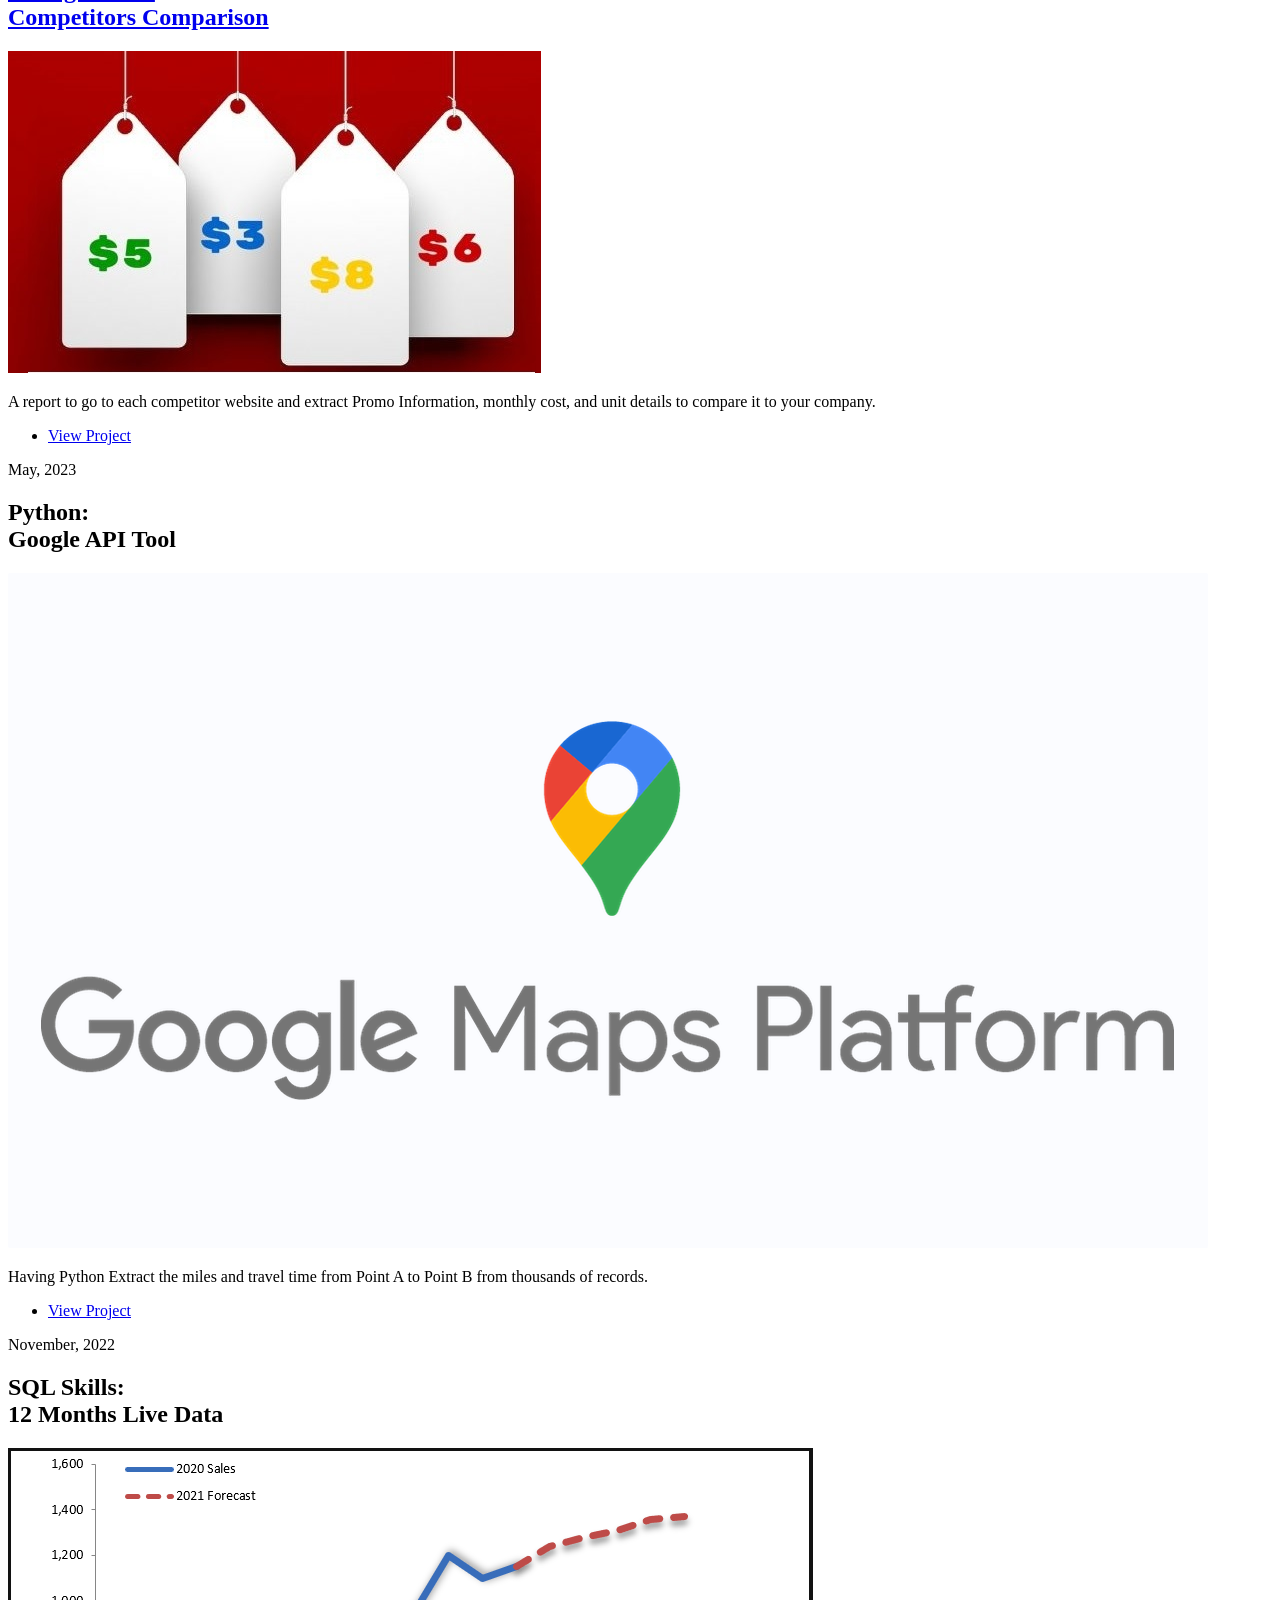
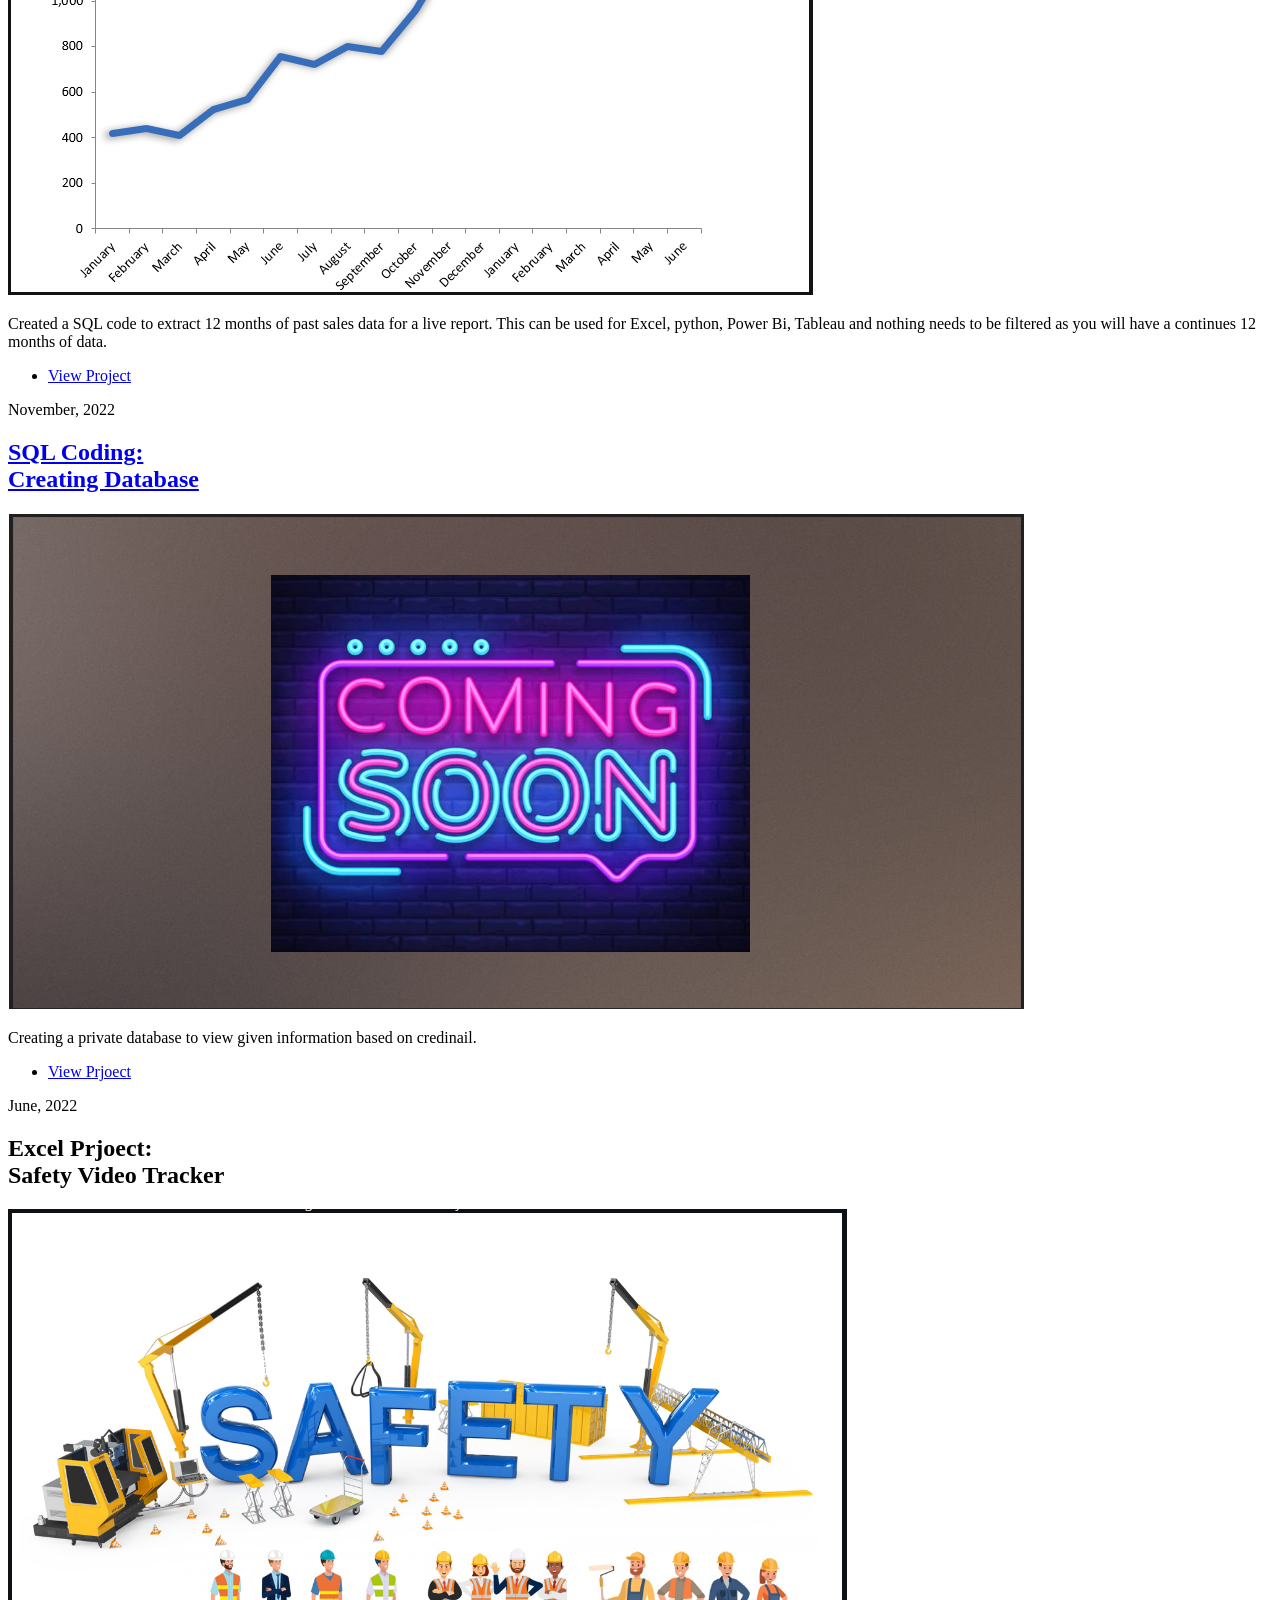
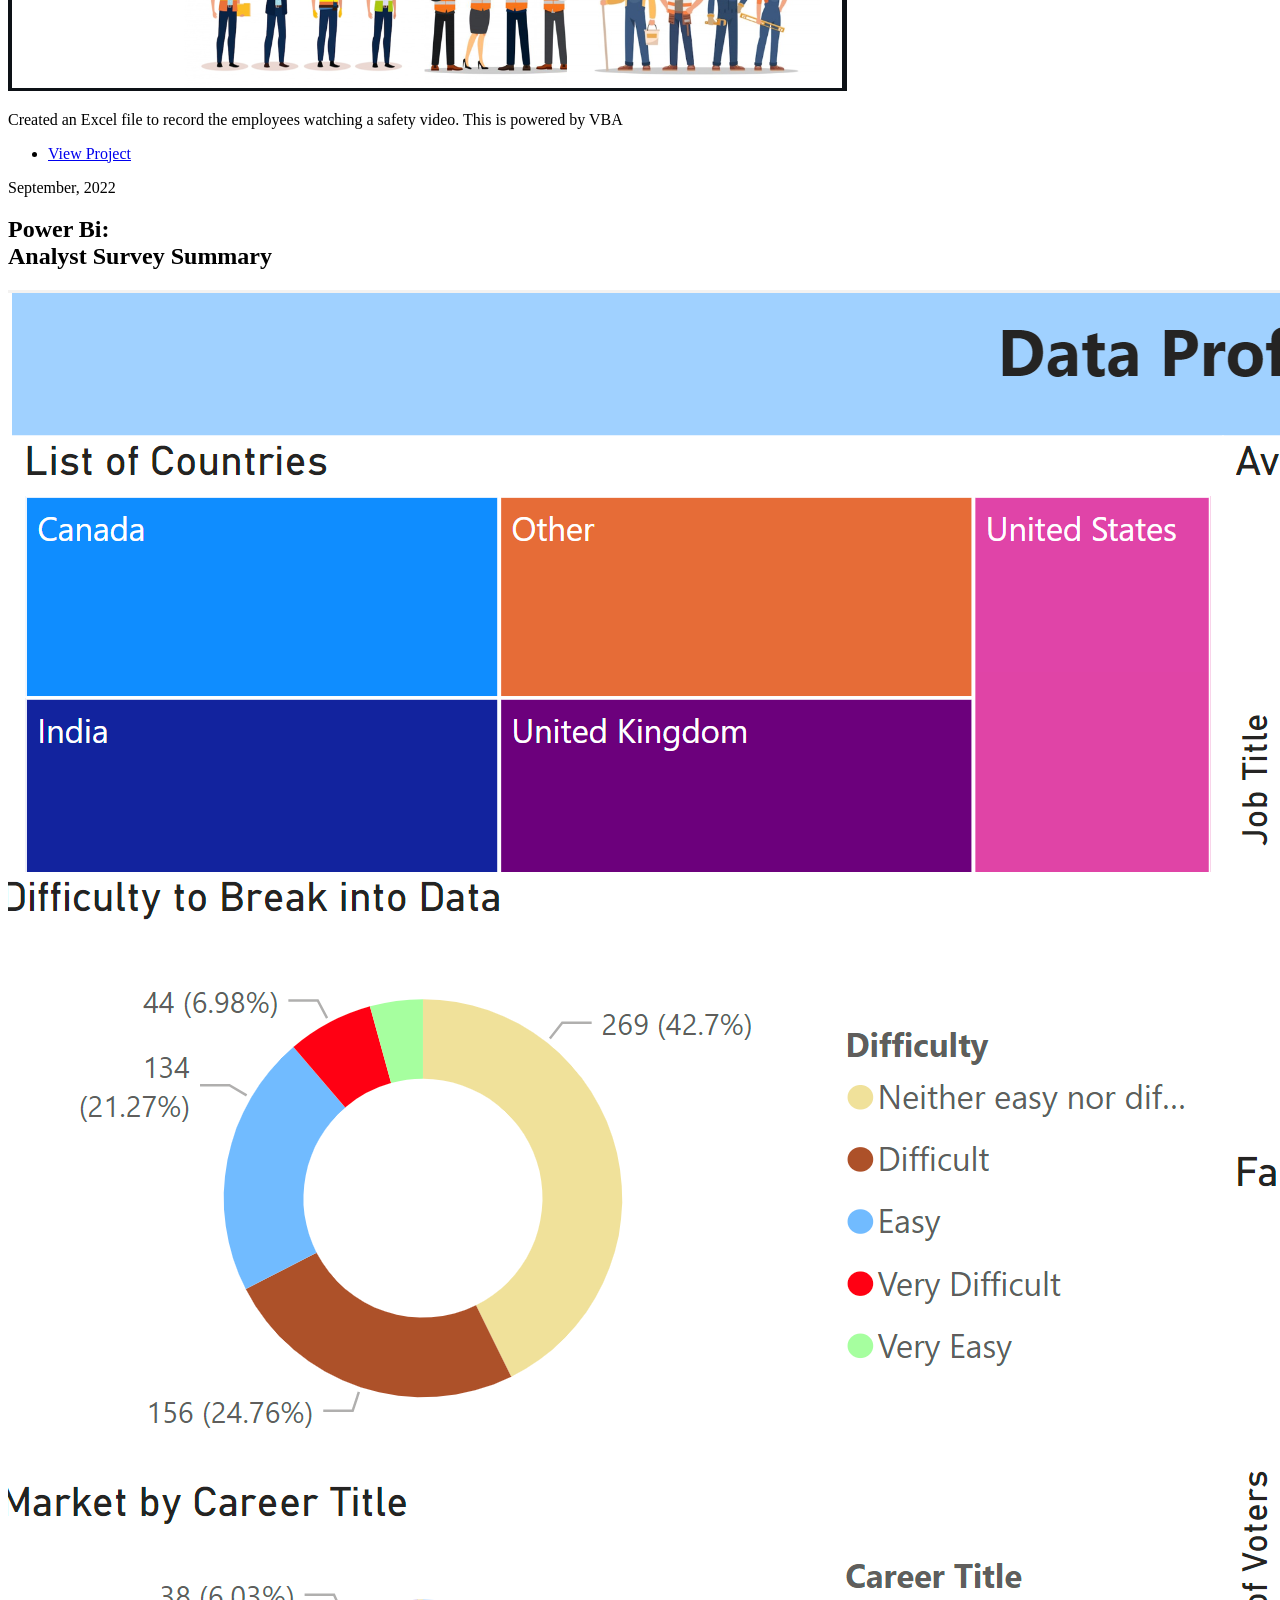
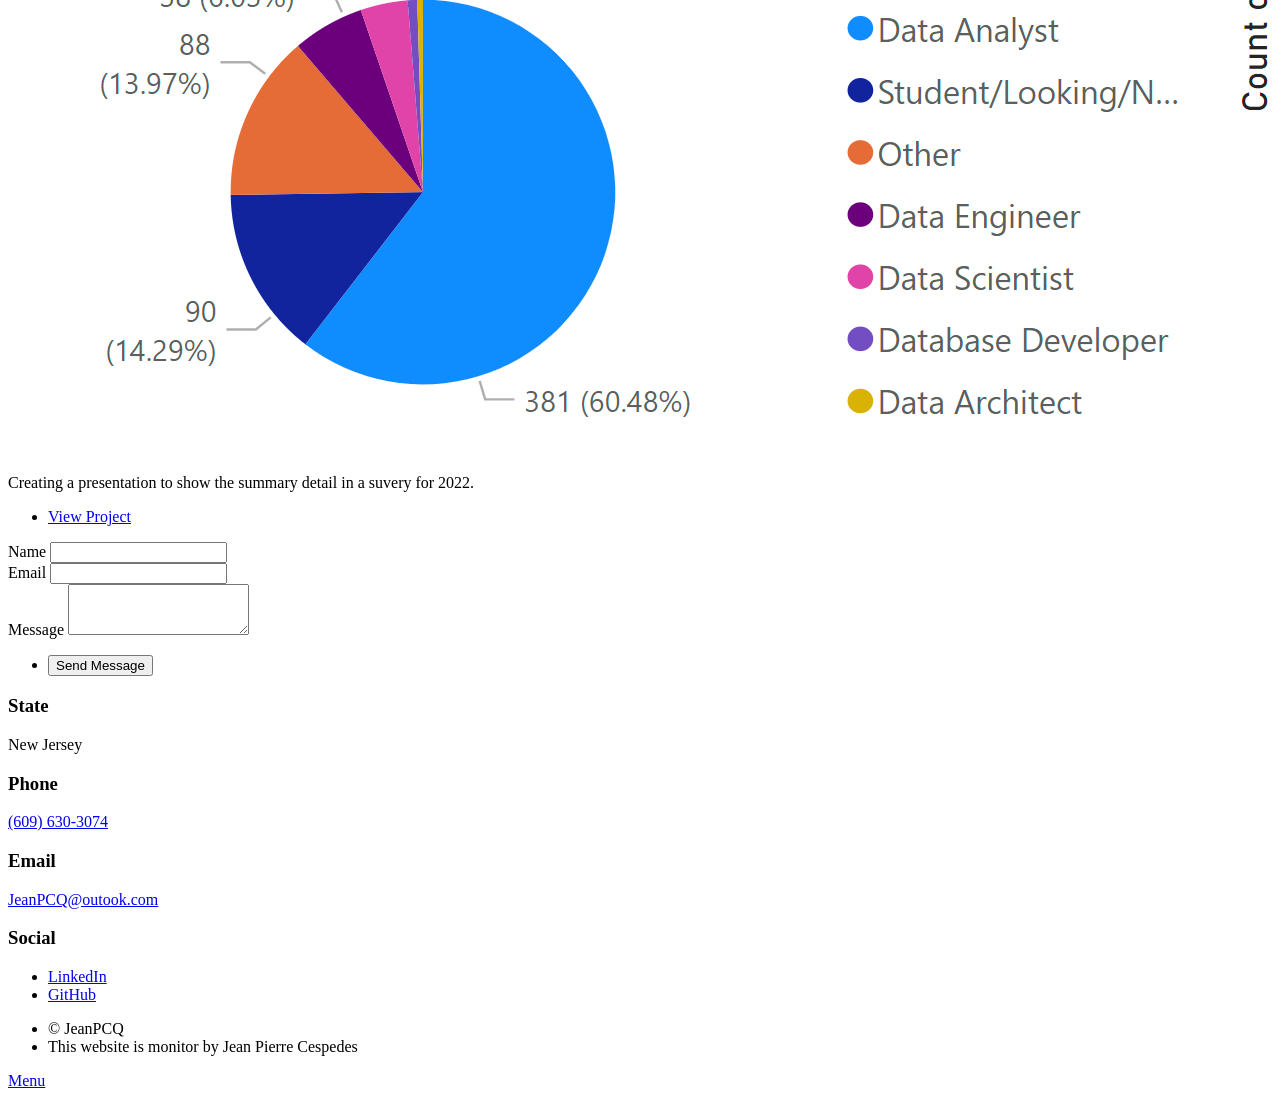
==== commit 5c51238f: "Edited Some Details, Added Google API Link" ====
--- a/index.html
+++ b/index.html
@@ -32,7 +32,7 @@
 					<nav id="nav">
 						<ul class="links">
 							<li class="active"><a href="index.html">Projects</a></li>
-							<li><a href="generic.html">Background</a></li>
+							<li><a href="generic.html">About Me</a></li>
 							<li><a href="elements.html">Skills</a></li>
 						</ul>
 						<ul class="icons">
@@ -88,6 +88,18 @@
 								</article>
 								<article>
 									<header>
+										<span class="date">May, 2023</span>
+										<h2>Python:<br />
+										Google API Tool</a></h2>
+									</header>
+									<a class="image fit"><img src="images/GoogleMapsAPI.png" alt="" /></a>
+									<p>Having Python Extract the miles and travel time from Point A to Point B from thousands of records.</p>
+									<ul class="actions special">
+										<li><a href="https://github.com/JeanPyerC/Google_API" class="button">View Project</a></li>
+									</ul>
+								</article>
+								<article>
+									<header>
 										<span class="date">November, 2022</span>
 										<h2>SQL Skills:<br />
 										12 Months Live Data</a></h2>
@@ -132,18 +144,6 @@
 									<p>Creating a presentation to show the summary detail in a suvery for 2022.</p>
 									<ul class="actions special">
 										<li><a href="https://app.powerbi.com/groups/me/reports/1873a362-6a4c-4ca5-83cc-abce7375c446/ReportSection" class="button">View Project</a></li>
-									</ul>
-								</article>
-								<article>
-									<header>
-										<span class="date">April, 2023</span>
-										<h2>Python:<br />
-										Google API Tool</a></h2>
-									</header>
-									<a class="image fit"><img src="images/GoogleMapsAPI.png" alt="" /></a>
-									<p>Having Python Extract the miles and travel time from Point A to Point B from thousands of records.</p>
-									<ul class="actions special">
-										<li><a href="" class="button">View Project</a></li>
 									</ul>
 								</article>
 							</section>
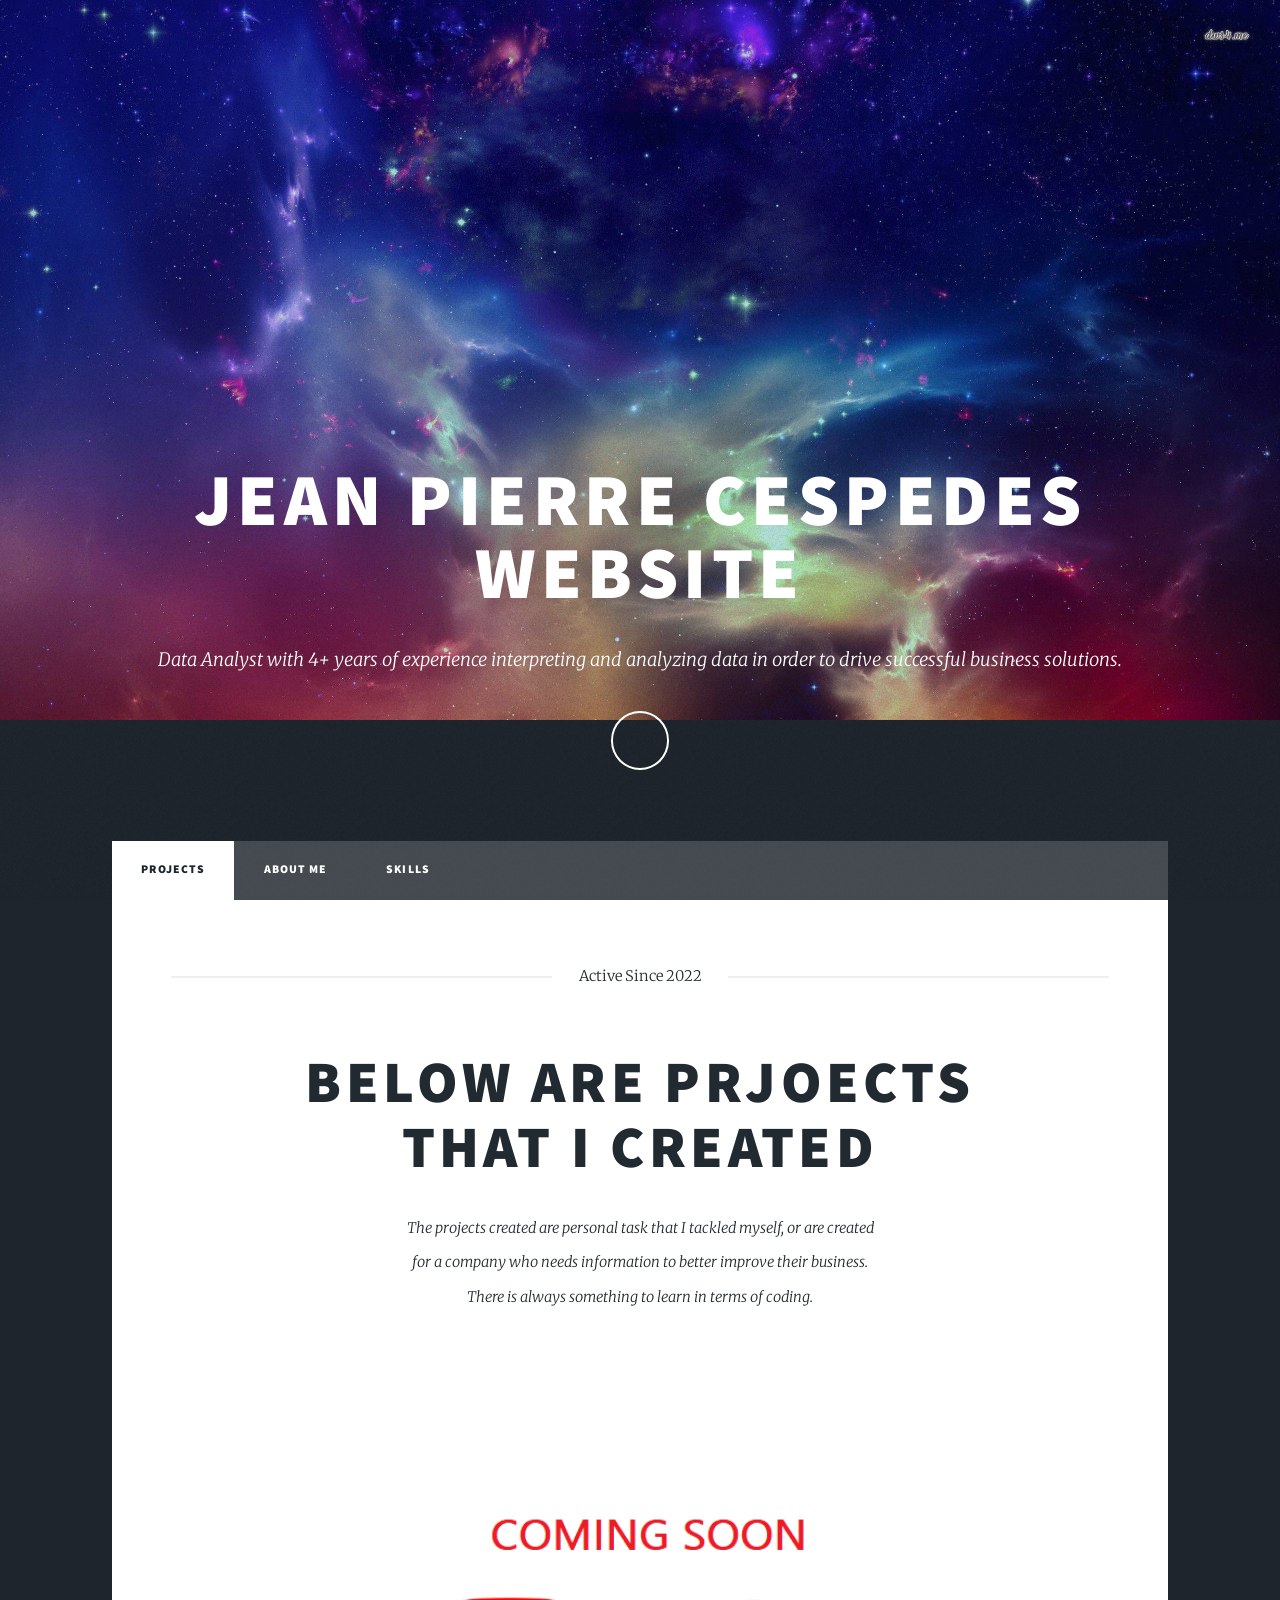
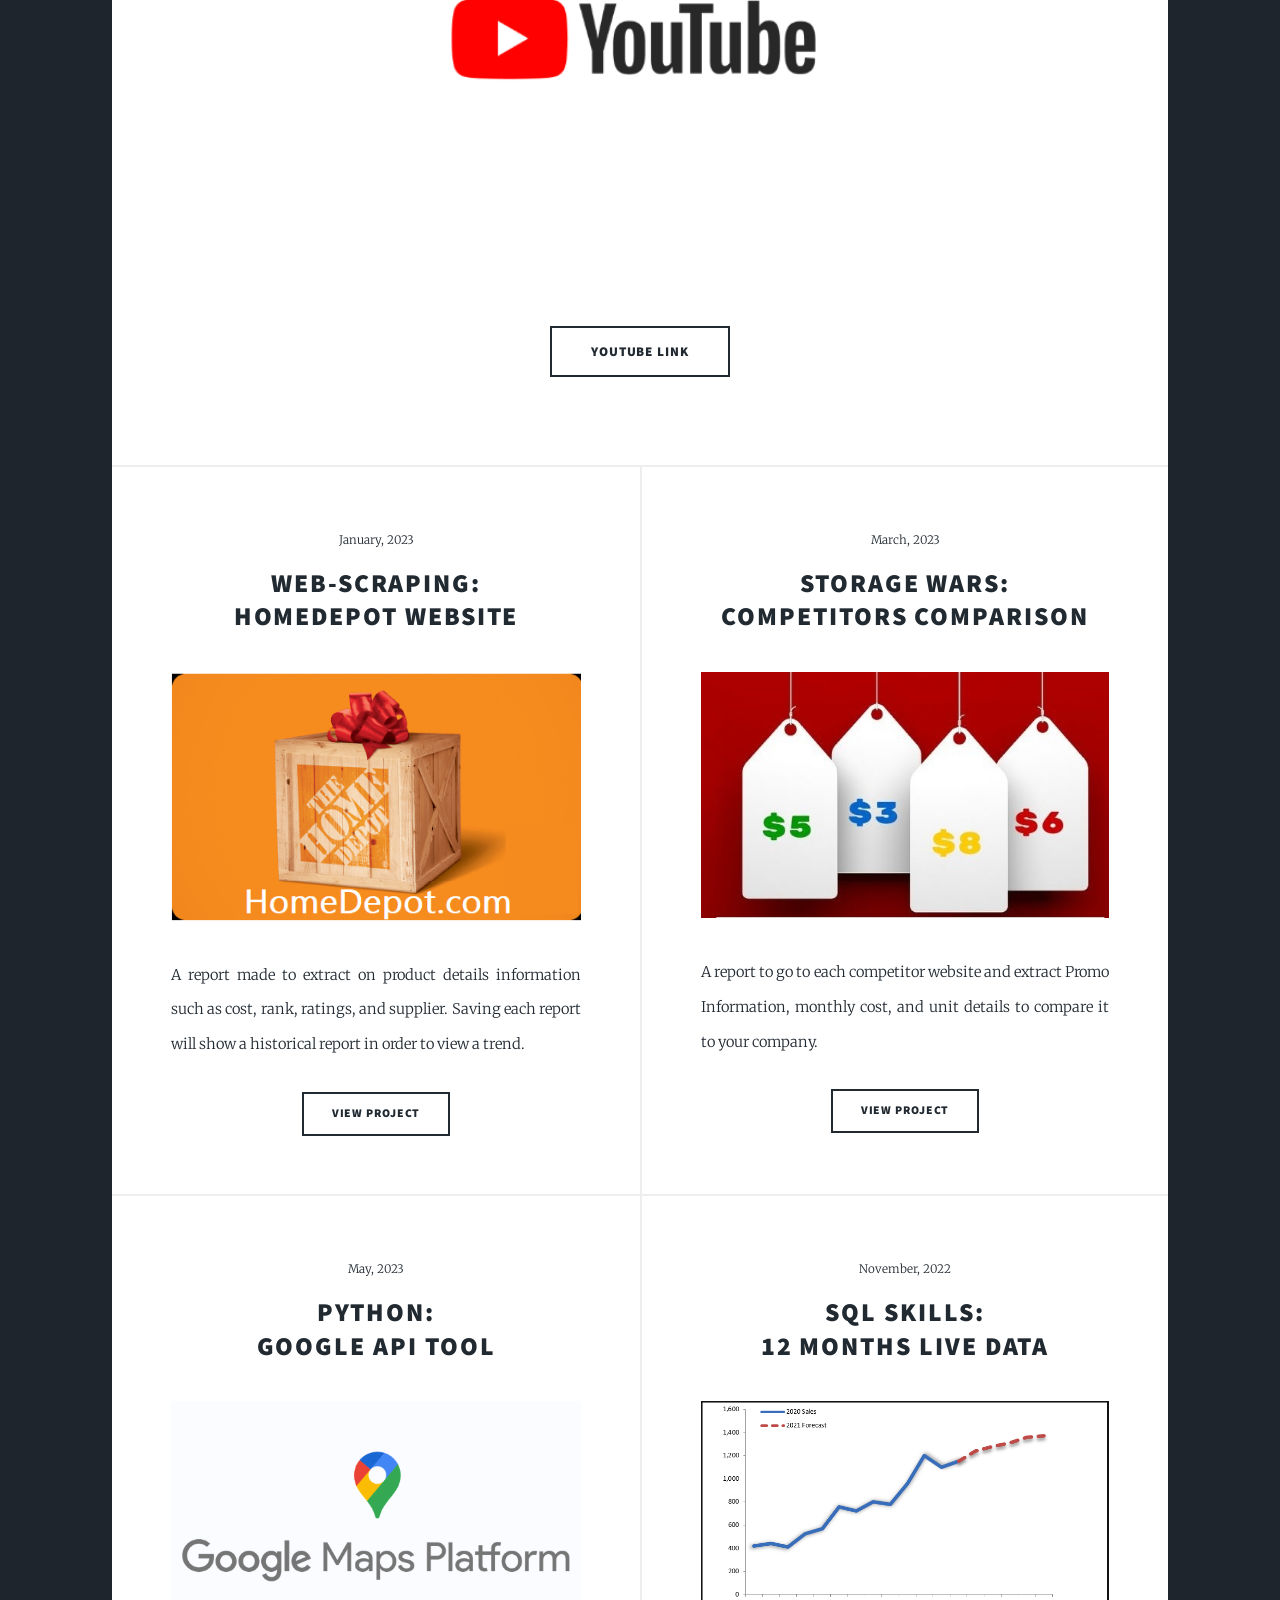
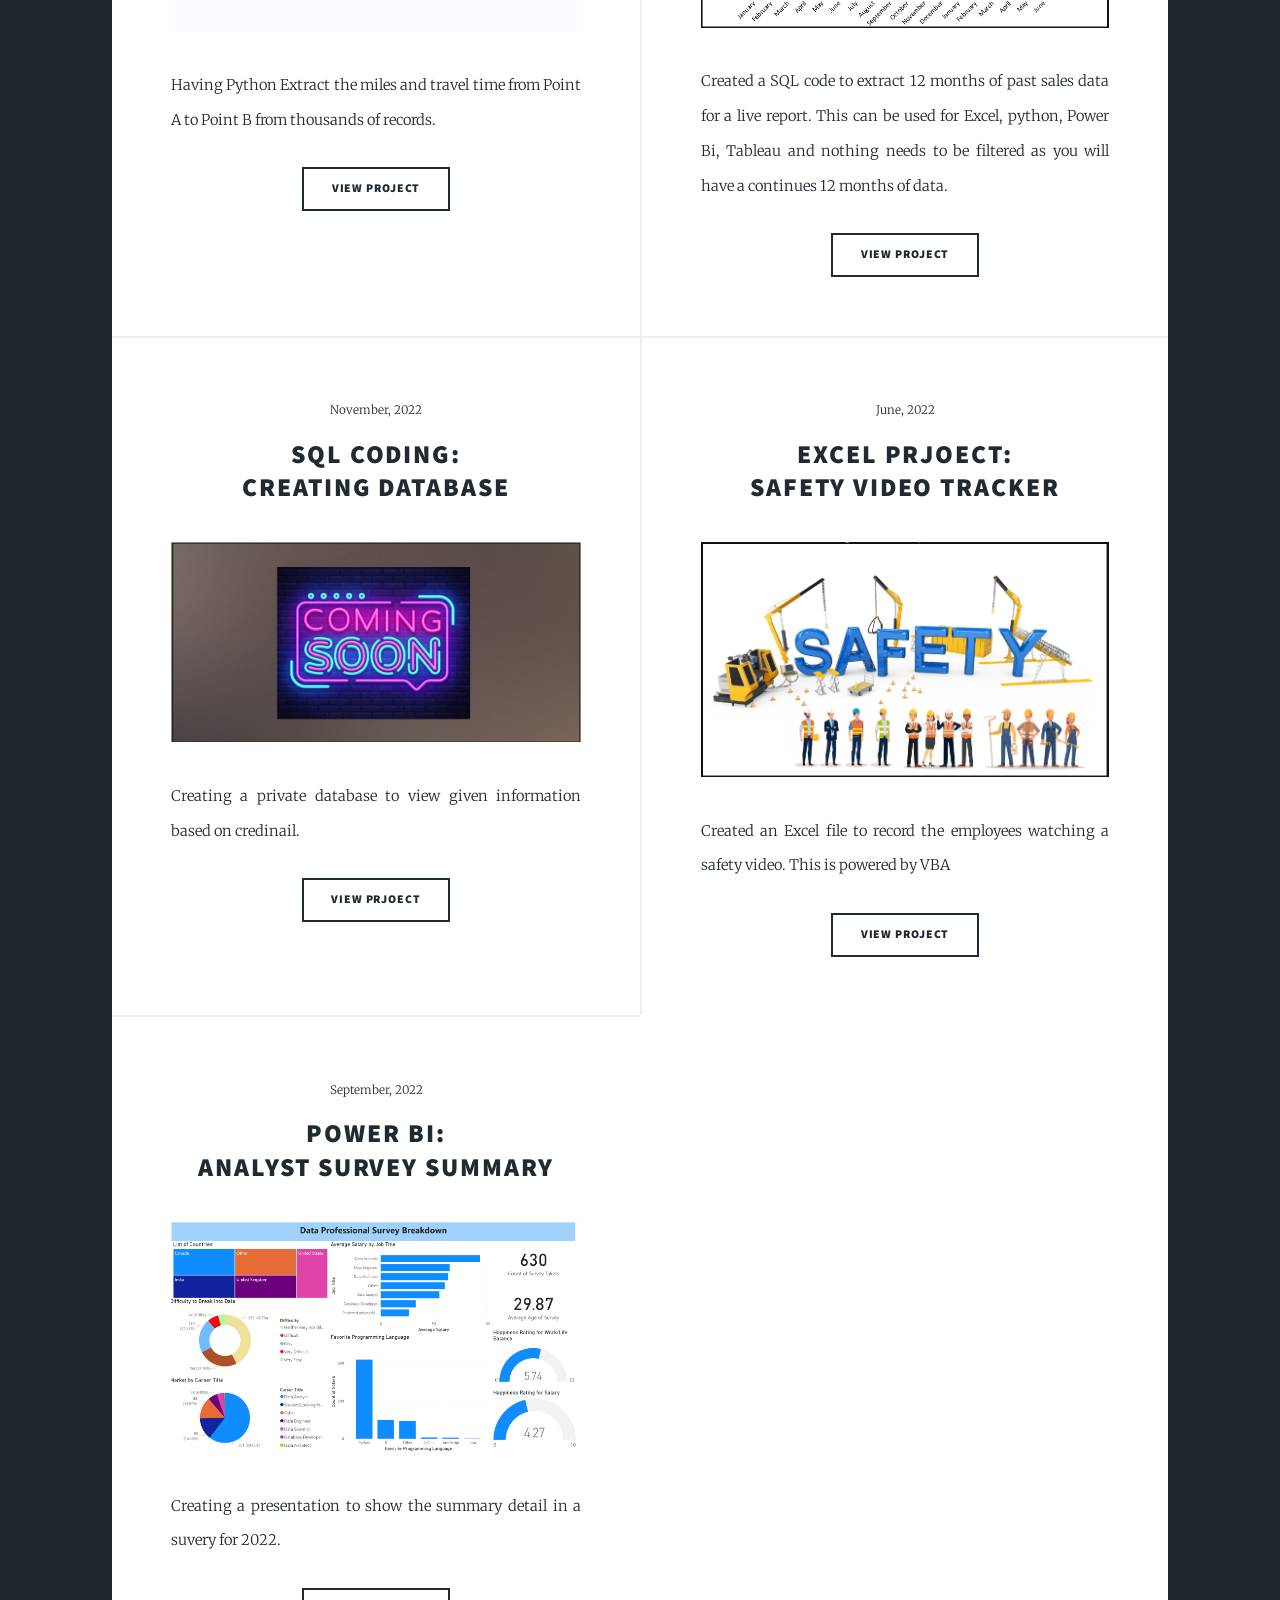
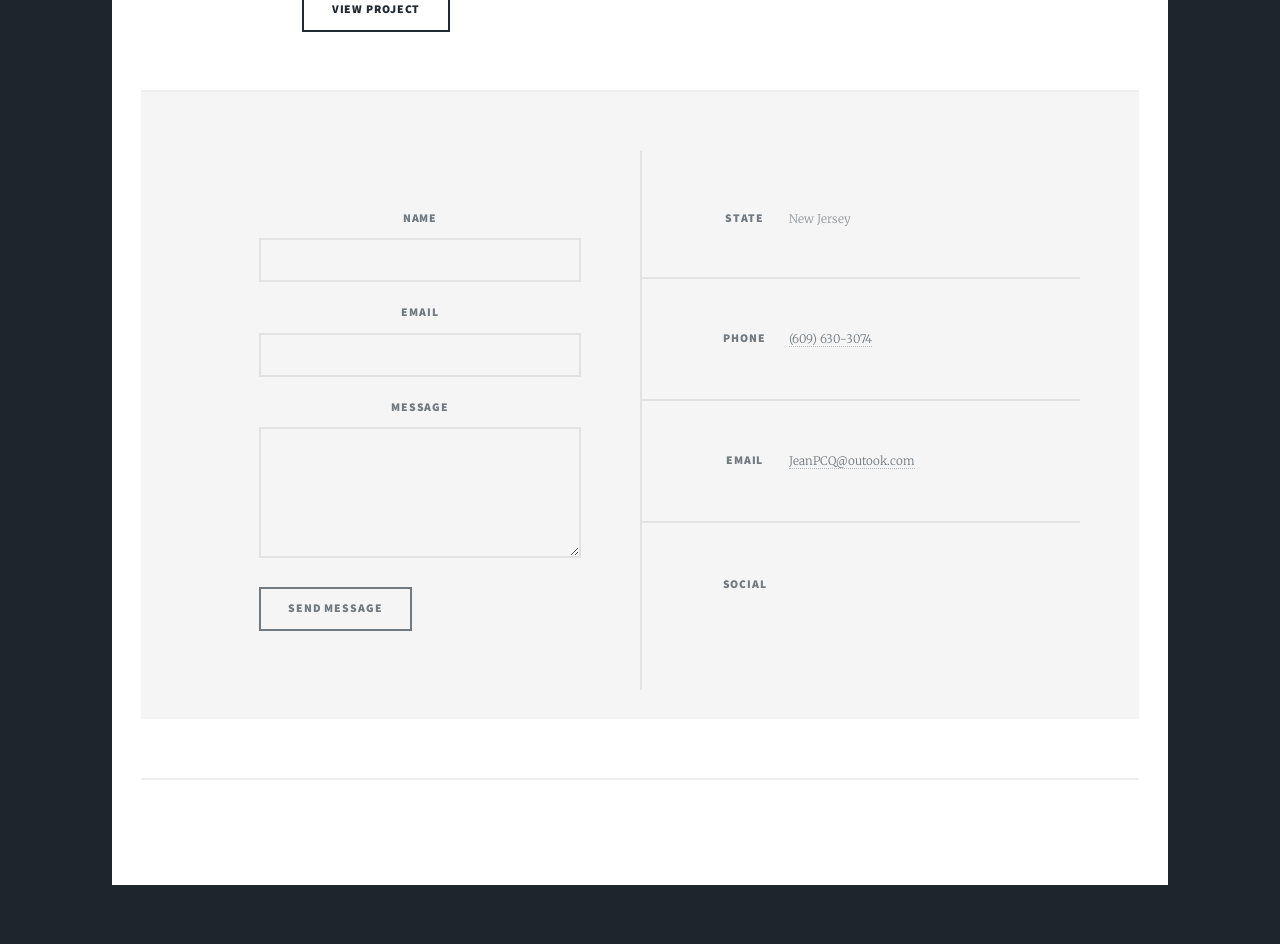
==== commit 01547fb5: "Update" ====
--- a/index.html
+++ b/index.html
@@ -1,10 +1,9 @@
 <!DOCTYPE HTML>
-
-<html>
+<html lang="en">
 	<head>
+		<meta charset="utf-8" />
+		<meta name="viewport" content="width=device-width, initial-scale=1">
 		<title> Jean Pierre Cespedes Website</title>
-		<meta charset="utf-8" />
-		<meta name="viewport" content="width=device-width, initial-scale=1, user-scalable=no" />
 		<link rel="stylesheet" href="assets/css/main.css" />
 		<noscript><link rel="stylesheet" href="assets/css/noscript.css" /></noscript>
 	</head>
@@ -54,12 +53,11 @@
 									for a company who needs information to better improve their business.<br />
 									There is always something to learn in terms of coding.</p>
 								</header>
-								<a href="#" class="image main"><img src="images/YoutubeLink.png" alt="" /></a>
+								<a href="#" class="image main" title="Link to YouTube"><img src="images/YoutubeLink.png" alt="" /></a>
 								<ul class="actions special">
 									<li><a href="#" class="button large">YouTube Link</a></li>
 								</ul>
 							</article>
-s
 						<!-- Posts -->
 							<section class="posts">
 								<article>
@@ -68,7 +66,7 @@
 										<h2><a href="#">Web-Scraping:<br />
 										HomeDepot Website </a></h2>
 									</header>
-									<a href="#" class="image fit"><img src="images/HomeDepot.com.png" alt="" /></a>
+									<a href="https://github.com/JeanPyerC/Home_Depot_Scraper" class="image fit" title = "Web-Scraping: HomeDepot Website"><img src="images/HomeDepot.com.png" alt="" /></a>
 									<p>A report made to extract on product details information such as cost, rank, ratings, and supplier. Saving each report will show a historical report in order to view a trend.</p>
 									<ul class="actions special">
 										<li><a href="https://github.com/JeanPyerC/Home_Depot_Scraper" class="button">View Project</a></li>
@@ -80,7 +78,7 @@
 										<h2><a href="#">Storage Wars:<br />
 										Competitors Comparison </a></h2>
 									</header>
-									<a href="#" class="image fit"><img src="images/StrorageCompetitorComparison.jpg" alt="" /></a>
+									<a href="#" class="image fit" title="Storage Wars: Competitors Comparison"><img src="images/StrorageCompetitorComparison.jpg" alt="" /></a>
 									<p>A report to go to each competitor website and extract Promo Information, monthly cost, and unit details to compare it to your company.</p>
 									<ul class="actions special">
 										<li><a href="#" class="button">View Project</a></li>
@@ -92,7 +90,7 @@
 										<h2>Python:<br />
 										Google API Tool</a></h2>
 									</header>
-									<a class="image fit"><img src="images/GoogleMapsAPI.png" alt="" /></a>
+									<a href="https://github.com/JeanPyerC/Google_API" class="image fit" title="Python: Google API Tool"><img src="images/GoogleMapsAPI.png" alt="" /></a>
 									<p>Having Python Extract the miles and travel time from Point A to Point B from thousands of records.</p>
 									<ul class="actions special">
 										<li><a href="https://github.com/JeanPyerC/Google_API" class="button">View Project</a></li>
@@ -104,7 +102,7 @@
 										<h2>SQL Skills:<br />
 										12 Months Live Data</a></h2>
 									</header>
-									<a class="image fit"><img src="images/SQLSales.png" alt="" /></a>
+									<a href="https://github.com/JeanPyerC/Live_Sales_Data" class="image fit" title="SQL Skills: 12 Months Live Data"><img src="images/SQLSales.png" alt="" /></a>
 									<p>Created a SQL code to extract 12 months of past sales data for a live report. This can be used for Excel, python, Power Bi, Tableau and nothing needs to be filtered as you will have a continues 12 months of data.</p>
 									<ul class="actions special">
 										<li><a href="https://github.com/JeanPyerC/Live_Sales_Data" class="button">View Project</a></li>
@@ -116,7 +114,7 @@
 										<h2><a href="#">SQL Coding:<br />
 										Creating Database</a></h2>
 									</header>
-									<a href="#" class="image fit"><img src="images/ComingSoon.png" alt="" /></a>
+									<a href="#" class="image fit" title="SQL Coding: Creating Database"><img src="images/ComingSoon.png" alt="" /></a>
 									<p>Creating a private database to view given information based on credinail.</p>
 									<ul class="actions special">
 										<li><a href="#" class="button">View Prjoect</a></li>
--- a/assets/css/main.css
+++ b/assets/css/main.css
@@ -1,10 +1,10 @@
 @import url(fontawesome-all.min.css);
 @import url("https://fonts.googleapis.com/css?family=Merriweather:300,700,300italic,700italic|Source+Sans+Pro:900");
 
-/*
-	Massively by HTML5 UP
-	html5up.net | @ajlkn
-	Free for personal and commercial use under the CCA 3.0 license (html5up.net/license)
+/*
+	Massively by HTML5 UP
+	html5up.net | @ajlkn
+	Free for personal and commercial use under the CCA 3.0 license (html5up.net/license)
 */
 
 html, body, div, span, applet, object,
